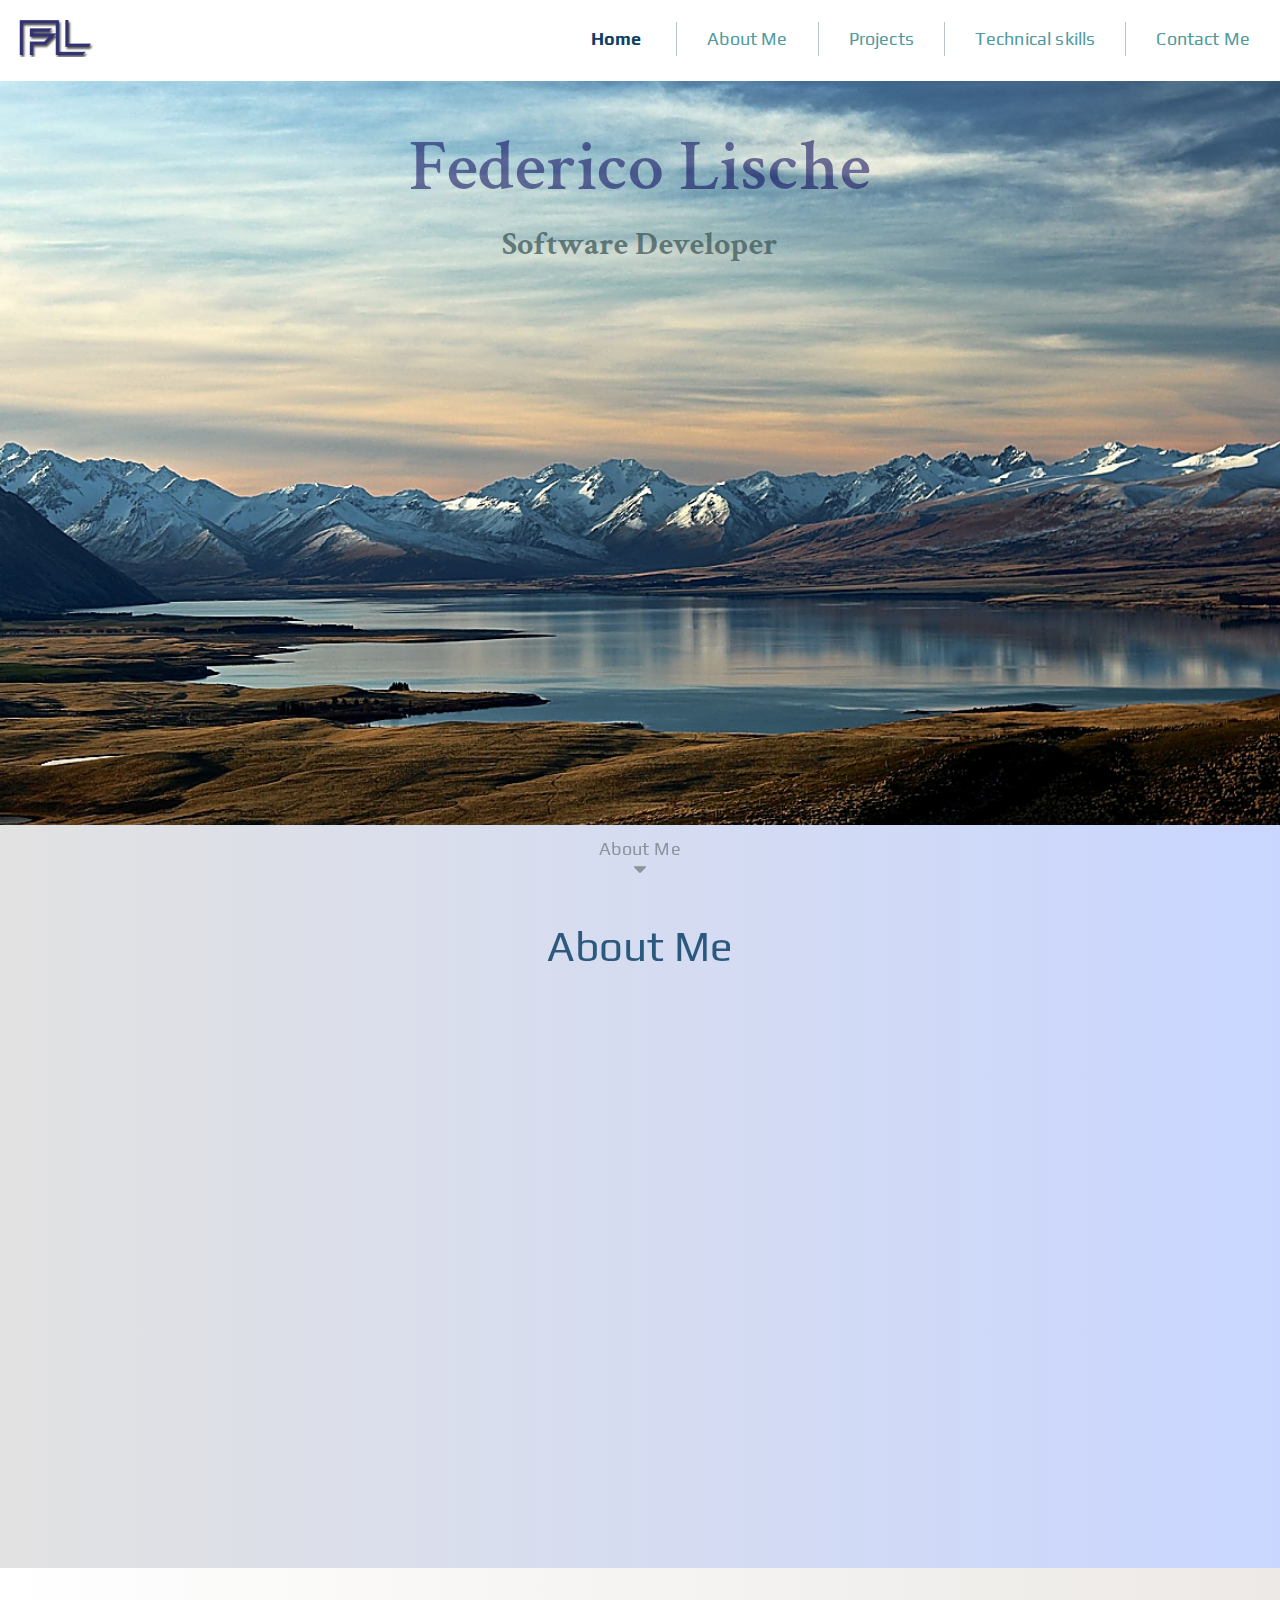
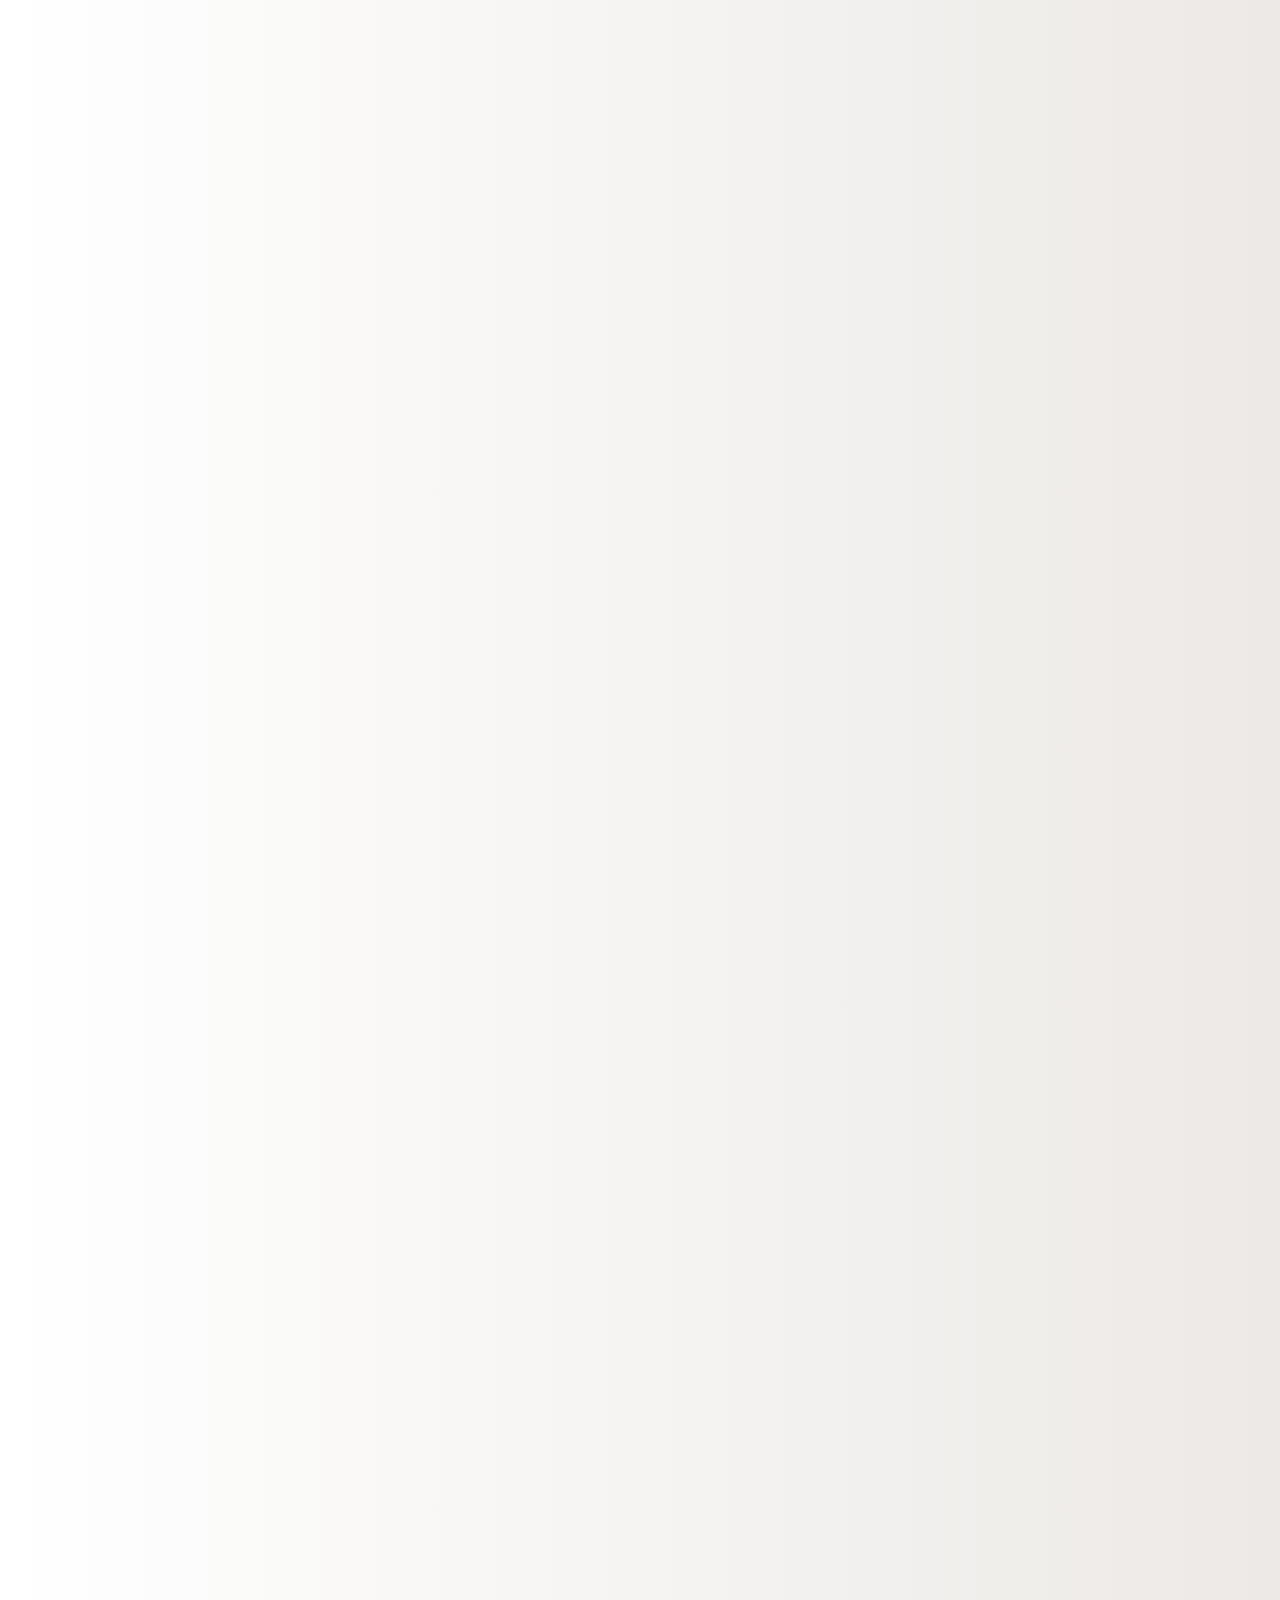
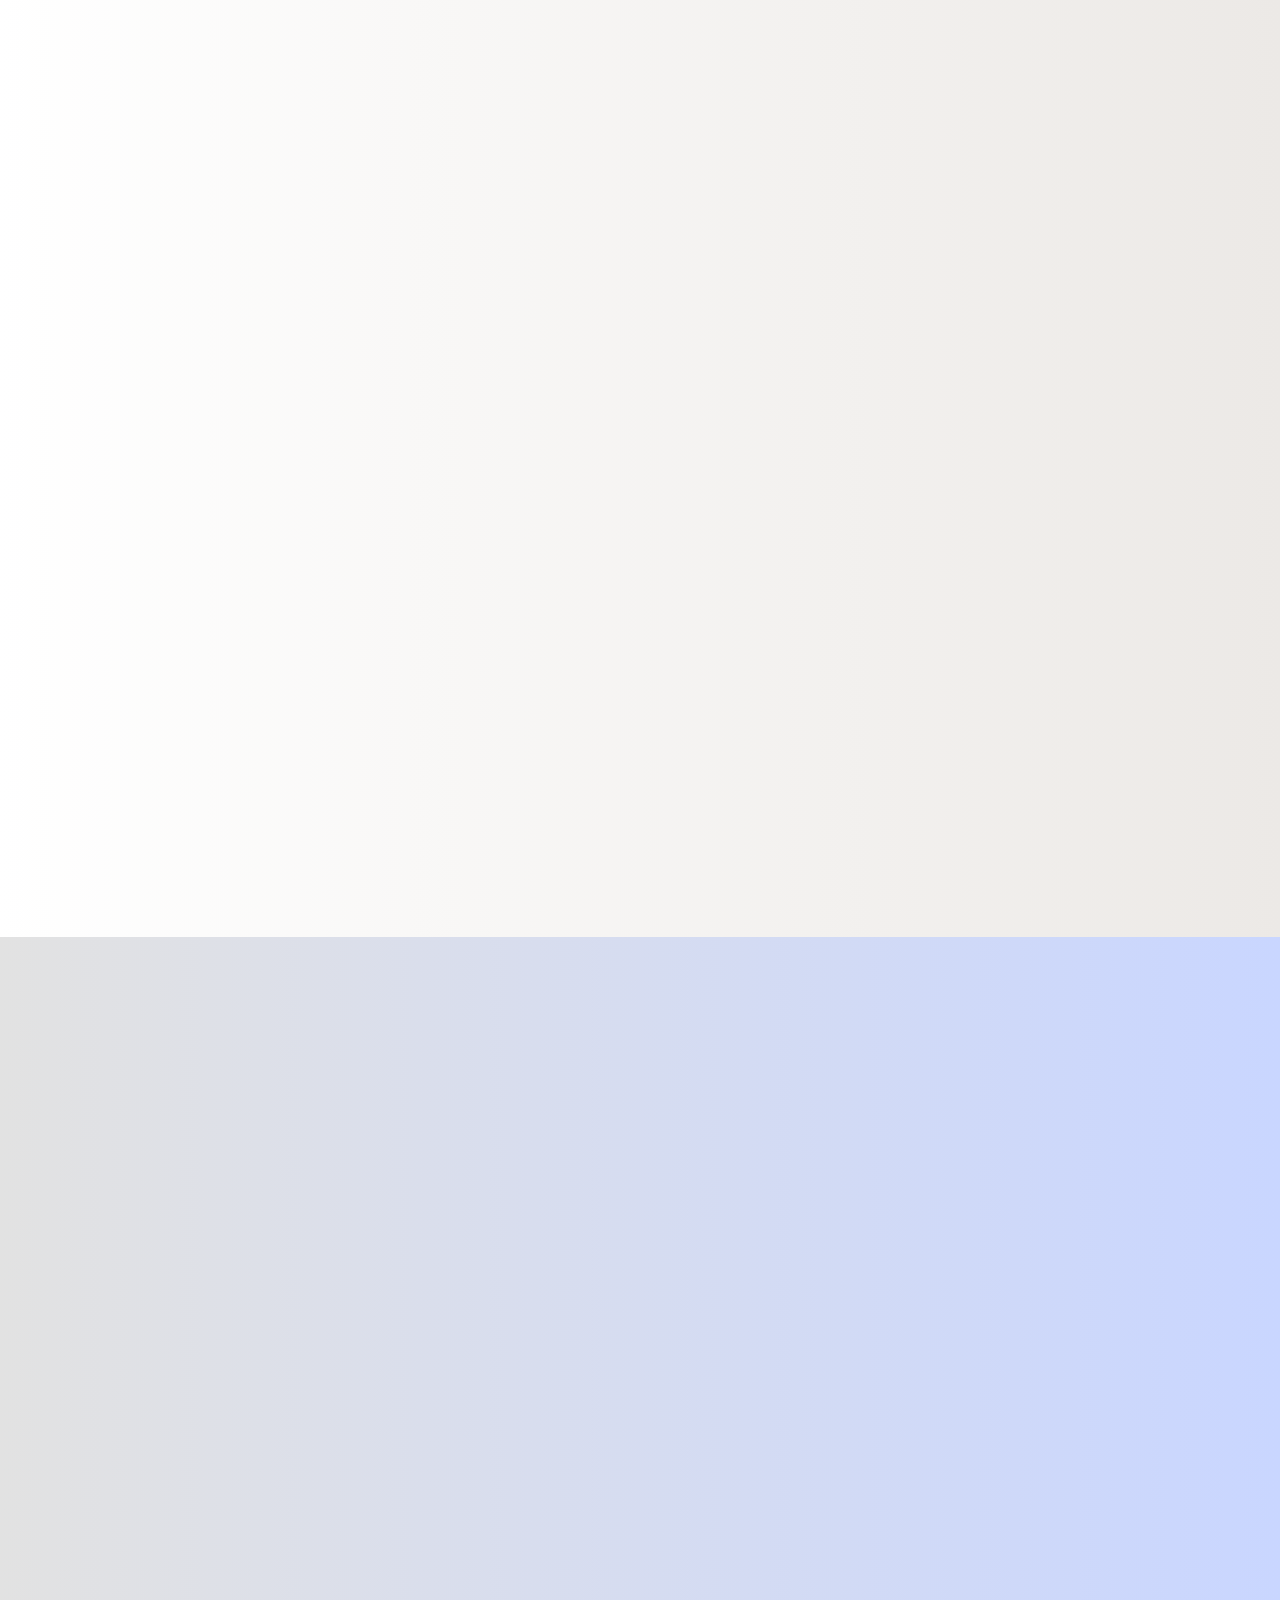
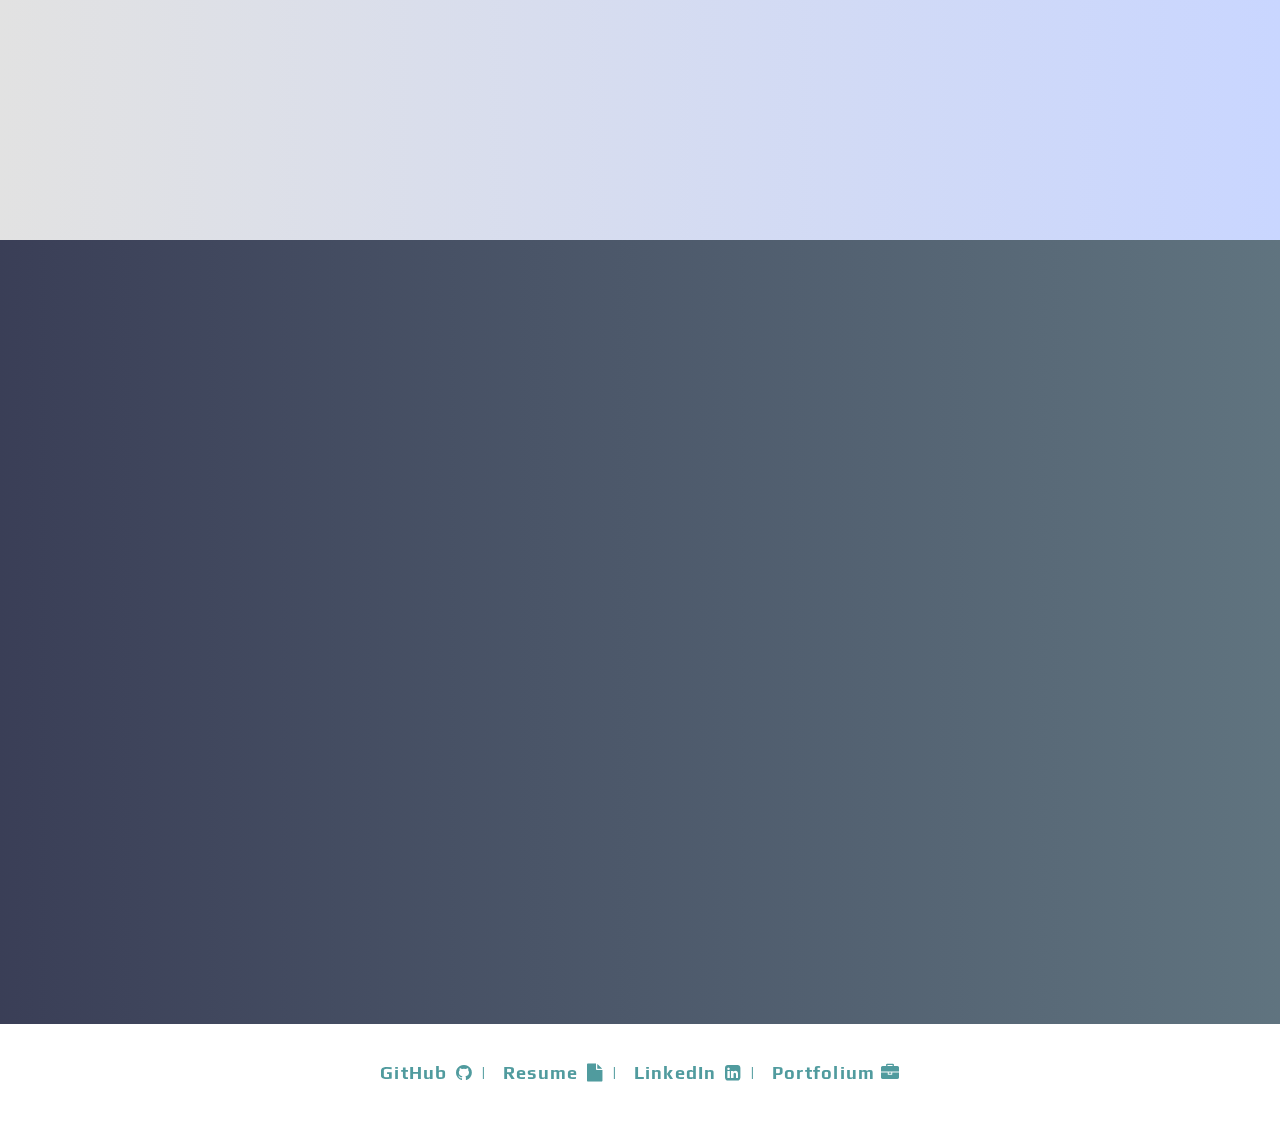
==== index.html @ 284cf85e "Merge pull request #49 from flische/dev" ====
<!DOCTYPE html>
<html lang="en-US" class="no-js">
	<head>

		<!-- ==============================================
		Title and Meta Tags
		=============================================== -->
		<meta charset="utf-8">
		<title>Federico Lische | Software Developer</title>
		<meta name="viewport" content="width=device-width, initial-scale=1, maximum-scale=1">
		<meta http-equiv="X-UA-Compatible" content="IE=edge">

		<!-- ==============================================
		Favicons
		=============================================== -->
		<link rel="shortcut icon" href="assets/images/favicon.ico">
		<link rel="apple-touch-icon" href="assets/images/apple-touch-icon.png">
		<link rel="apple-touch-icon" sizes="72x72" href="assets/images/apple-touch-icon-72x72.png">
		<link rel="apple-touch-icon" sizes="114x114" href="assets/images/apple-touch-icon-114x114.png">
		
		<!-- ==============================================
		CSS
		=============================================== -->    
		<link rel="stylesheet" href="assets/css/bootstrap.min.css">
		<link rel="stylesheet" href="assets/css/flexslider.css">
		<link rel="stylesheet" href="assets/css/font-awesome.css">
		<link rel="stylesheet" href="assets/css/styles-5.css">
		<link rel="stylesheet" href="assets/css/contact-form.css">

		
		<!-- ==============================================
		Fonts
		=============================================== -->
		<link href='https://fonts.googleapis.com/css?family=Source+Sans+Pro:400,300,200,600,700' rel='stylesheet' type='text/css'>
		<link href='https://fonts.googleapis.com/css?family=Titillium+Web:400,300,300italic,200,400italic,600,600italic' rel='stylesheet' type='text/css'>
		<link href="https://fonts.googleapis.com/css?family=Chakra+Petch:400,600|Crimson+Text:600|Play" rel="stylesheet">
		<!-- ==============================================
		JS
		=============================================== -->
			
		<!--[if lt IE 9]>
			<script src="assets/js/libs/respond.min.js"></script>
		<![endif]-->
		
		<script type="text/javascript" src="assets/js/libs/modernizr.min.js"></script>
		
	</head>
  
	<body data-spy="scroll" data-target="#main-nav" data-offset="400">

		<!--=== PAGE PRELOADER ===-->
		<div id="page-loader"><span class="page-loader-gif"></span></div>

		<!-- ==============================================
		MAIN NAV
		=============================================== -->

		<div id="main-nav" class="navbar navbar-fixed-top">
				<div class="container">
				
					<div class="navbar-header">
					
						<button type="button" class="navbar-toggle" data-toggle="collapse" data-target="#site-nav">
							<span class="icon-bar"></span><span class="icon-bar"></span><span class="icon-bar"></span>
						</button>
						
						<!-- ======= LOGO ========-->
						<a class="navbar-brand hidden-xs scrollto" href="#home"><img src="assets/images/logo3.png" alt="logo"/></a>
						<a class="navbar-brand visible-xs scrollto" href="#home"><img src="assets/images/logo4.png" alt="logo"/></a>
						
						<!-- ======= LOGO for small screens ========-->
						<!-- <a class="navbar-brand visible-xs scrollto" href="#home"><span class="logo-color">F </span>ront</br><span class="logo-color">E </span>nd</br><span class="logo-color">D </span>ev</a> -->
						
					</div>

					<div id="site-nav" class="navbar-collapse collapse">
						<ul class="nav navbar-nav navbar-right">
							<li>
								<a href="#home" class="scrollto">Home</a>
							</li>
							<li>
								<a href="#about" class="scrollto">About Me</a>
							</li>
							<li>
								<a href="#portfolio" class="scrollto">Projects</a>
							</li>
							<li>
								<a href="#skills" class="scrollto">Technical skills</a>
							</li>
							<li>
								<a href="#contact" class="scrollto">Contact Me</a>
							</li>
						</ul>
					</div>	
				</div>		
			</div>
	
		<!-- ==============================================
		HEADER
		=============================================== -->
		<header id="home">
		
			<div class="container jumbotron bg-image">
			
				<div class="row">
				
					<div class="col-sm-10 col-sm-offset-1 text-center">
						
						<h1 class="scrollimation fade-down d1">Federico Lische</h1>
						<h2 class="scrollimation fade-down d3"><span class="title-color">Software</span> <span class="title-color">Developer</span></h2>
					</div>
				</div>
			</div>
		</header><!--End header -->

		<div id="main-content">
			<div class="scroll-down">
				<a href="#about" class="scrollto">About Me</a>
			</div>	
			<!-- ==============================================
			ABOUT
			=============================================== -->
			<section id="about" class="big-padding gray-bg">
			
					<div class="container">
						
						<h1 class="section-title"><span class="main-color">About Me</span></h1>
					
						<div class="row profile">
						
							<div class="col-sm-10 col-sm-offset-1 text-center">

								<p class="scrollimation fade-right">Hello! My name is Federico but my friends call me Fed for short. Dating back to my adolescent days, I have always had a burning desire to learn how computers and the internet work. While I was devoted to the finance industry at the beginning of my professional career, I always had the end goal of pursuing my dream career in web development when the time was right.<br/>
								<br/>Fortunately, that time arrived at the beginning of 2018 and I have been learning non-stop ever since. After extensive preparation, self-learning and research, I made the commitment to attend the 12-week full immersion accelerated web development program at LearningFuze (Irvine, CA) and graduated in September of 2018. I am beyond elated to start my dream career as a web developer and cannot wait to delve deeper into the vast world of computer programming.</p>
								<br/>	
								<img class="img-responsive profile-img scrollimation fade-up" src="assets/images/main-profile-image.png" alt="profile picture">
								</br>					
								
							</div>
							
						</div>

					</div>

					<div class="container">
						<div class="row center justify-content-center"> 
							<div class="col-sm-3 scrollimation fade-left text-center column-in-center"><a class="btn btn-dc btn-main-color scrollto" href="#portfolio">My Projects</a></param></div>
							<br/>					
							<div class="col-sm-3 scrollimation fade-right text-center column-in-center"><a class="btn btn-dc btn-main-color scrollto" href="#contact">Hire Me</a></span></div>
						</div>	
					</div>
							
			</section>

			<section id="portfolio" class="big-padding projects-bg">
			
					<div class="container">
						
						<h1 class="section-title scrollimation fade-down"><span class="main-color">Featured Projects</span></h1>
					
						<div class="row" id="concert">
						
							<div class="scrollimation fade-right">
								<h3 class="row-title text-center scrollimation fade-up"><span class="btn-main-color">Concert Buddy</span></h3>
								
								<p class="text-center">Concert Buddy is a mobile web application that is dedicated to helping people plan trips in a fun and collaborative way. Users can search for concerts, create a trip, invite friends and assign responsibilities.</br>
									This was a final project application built in 4 weeks along with three team members.</br>
									Technologies used: HTML5, CSS3, JavaScript, ReactJS, Redux, PHP7, MySQL, Amazon Web Services (EC2).</p>
								<p class="text-center on-hover">
									<a class="btn btn-dc btn-small btn-main-color" href="https://concertbuddy.app/" target="_blank">Live</a>
									<a class="btn btn-dc btn-small btn-main-color" href="https://github.com/Learning-Fuze/c618_concert_buddy" target="_blank">GitHub</a>
								</p>
								</br></br>
							</div>

							<div class="scrollimation fade-left"> 
									<div class="scrollimation fade-up">
											<div class="img-wrapper">
													<video controls autoplay muted loop>Sorry, your browser doesn't support embedded videos.
														<source src="./assets/videos/concertbuddyvideo.mp4" type="video/mp4">
														<source src="./assets/videos/concertbuddyvideo.mp4" type="video/ogg">
													</video>								
											</div>
									</div>	
							</div></br> 
				
							<div class="row" id="drone">
								<div class="scrollimation fade-right">
									<h3 class="row-title text-center scrollimation fade-up"><span class="btn-main-color">Drone Flight Controller</span></h3>
									<p class="text-center">This personal side project is a drone flight controller software that I created to fly my Tello Drone. The app is able to connect to my drone via my computer and send it flights commands as well as receive and display real-time telemetry data. 
									</br>
										Technologies used: JavaScript, ReactJS, Node.js, Socket.IO for web socket, Node-RED, Styled Components</p>
									<p class="text-center on-hover"><a class="btn btn-dc btn-small btn-main-color" href="https://github.com/flische/drone-flight-controller" target="_blank">GitHub</a></p>
									</br>
									</br>
								</div>
								<div class="scrollimation fade-left"> 
									<div class="scrollimation fade-up">
										<div class="img-wrapper">
											<video controls autoplay muted loop>Sorry, your browser doesn't support embedded videos.
												<source src="./assets/videos/tello_drone_flight.mp4" type="video/mp4">
												<source src="./assets/videos/tello_drone_flight.mp4" type="video/ogg">
											</video>								
										</div>
									</div>	
								</div>  
							</div></br>
	
							<div class="row" id="sgt">
								<div class="scrollimation fade-right">
									<h3 class="row-title text-center scrollimation fade-up"><span class="btn-main-color">Student Grade Table</span></h3>
									<p class="text-center">This web application is an academic content manager based on CRUD operations to maintain a list of students with their courses and grades for each course.
										The user is able to create a student attached with a course and grade as well as update any information of a currently stored student. and delete any student they wish.</br>
										Technologies used: JavaScript, HTML5, CSS3, Bootstrap, PHP7, MySQL.</p>
									<p class="text-center on-hover">
										<a class="btn btn-dc btn-small btn-main-color" href="https://federico-lische.com/SGT/" target="_blank">Live</a>
										<a class="btn btn-dc btn-small btn-main-color" href="https://github.com/flische/SGT" target="_blank">GitHub</a>
								</div></br>
								<div class="scrollimation fade-left"> 
									<div class="scrollimation fade-up">
										<div class="img-wrapper">
											<video controls autoplay muted loop>Sorry, your browser doesn't support embedded videos.
												<source src="./assets/videos/student_grade_table.mp4" type="video/mp4">
												<source src="./assets/videos/student_grade_table.mp4" type="video/ogg">
											</video>								
										</div>
									</div>	
								</div>  
							</div>


						<div class="scrollimation fade-left">
							<br/>	
							<h3 class="text-center scrollimation fade-up"><span>More Projects Coming Soon!</span></h3>		
						</div>

					</div>
				</section>
		<!--==============================================
		SKILLS
		=============================================== -->	
		<section id="skills" class="big-padding">		
				<div class="container">				
					<div class="text-center">							
						<h1 class="section-title text-center scrollimation fade-down fade-in"><span class="main-color scrollimation fade-down fade-in">Technical Skills</span></h1>
						<div class="svgContainer margin-top scrollimation fade-up">
							<svg viewBox="0 0 150 150" height="90"width="25%">
								<path fill="#F0DB4F" d="M1.408 1.408h125.184v125.185h-125.184z"></path><path fill="#323330" d="M116.347 96.736c-.917-5.711-4.641-10.508-15.672-14.981-3.832-1.761-8.104-3.022-9.377-5.926-.452-1.69-.512-2.642-.226-3.665.821-3.32 4.784-4.355 7.925-3.403 2.023.678 3.938 2.237 5.093 4.724 5.402-3.498 5.391-3.475 9.163-5.879-1.381-2.141-2.118-3.129-3.022-4.045-3.249-3.629-7.676-5.498-14.756-5.355l-3.688.477c-3.534.893-6.902 2.748-8.877 5.235-5.926 6.724-4.236 18.492 2.975 23.335 7.104 5.332 17.54 6.545 18.873 11.531 1.297 6.104-4.486 8.08-10.234 7.378-4.236-.881-6.592-3.034-9.139-6.949-4.688 2.713-4.688 2.713-9.508 5.485 1.143 2.499 2.344 3.63 4.26 5.795 9.068 9.198 31.76 8.746 35.83-5.176.165-.478 1.261-3.666.38-8.581zm-46.885-37.793h-11.709l-.048 30.272c0 6.438.333 12.34-.714 14.149-1.713 3.558-6.152 3.117-8.175 2.427-2.059-1.012-3.106-2.451-4.319-4.485-.333-.584-.583-1.036-.667-1.071l-9.52 5.83c1.583 3.249 3.915 6.069 6.902 7.901 4.462 2.678 10.459 3.499 16.731 2.059 4.082-1.189 7.604-3.652 9.448-7.401 2.666-4.915 2.094-10.864 2.07-17.444.06-10.735.001-21.468.001-32.237z"></path>
							</svg>
							<svg viewBox="0 0 150 150" height="100"width="25%">
								<path fill="#E44D26" d="M27.854 116.354l-8.043-90.211h88.378l-8.051 90.197-36.192 10.033z"></path><path fill="#F16529" d="M64 118.704l29.244-8.108 6.881-77.076h-36.125z"></path><path fill="#EBEBEB" d="M64 66.978h-14.641l-1.01-11.331h15.651v-11.064h-27.743l.264 2.969 2.72 30.489h24.759zM64 95.711l-.049.013-12.321-3.328-.788-8.823h-11.107l1.55 17.372 22.664 6.292.051-.015z"></path><path d="M28.034 1.627h5.622v5.556h5.144v-5.556h5.623v16.822h-5.623v-5.633h-5.143v5.633h-5.623v-16.822zM51.816 7.206h-4.95v-5.579h15.525v5.579h-4.952v11.243h-5.623v-11.243zM64.855 1.627h5.862l3.607 5.911 3.603-5.911h5.865v16.822h-5.601v-8.338l-3.867 5.981h-.098l-3.87-5.981v8.338h-5.502v-16.822zM86.591 1.627h5.624v11.262h7.907v5.561h-13.531v-16.823z"></path><path fill="#fff" d="M63.962 66.978v11.063h13.624l-1.284 14.349-12.34 3.331v11.51l22.682-6.286.166-1.87 2.6-29.127.27-2.97h-2.982zM63.962 44.583v11.064h26.725l.221-2.487.505-5.608.265-2.969z"></path>
							</svg>
							<svg viewBox="0 0 150 150" height="90"width="25%">
								<path fill="#1572B6" d="M18.814 114.123l-10.054-112.771h110.48l-10.064 112.754-45.243 12.543-45.119-12.526z"></path><path fill="#33A9DC" d="M64.001 117.062l36.559-10.136 8.601-96.354h-45.16v106.49z"></path><path fill="#fff" d="M64.001 51.429h18.302l1.264-14.163h-19.566v-13.831h34.681999999999995l-.332 3.711-3.4 38.114h-30.95v-13.831z"></path><path fill="#EBEBEB" d="M64.083 87.349l-.061.018-15.403-4.159-.985-11.031h-13.882l1.937 21.717 28.331 7.863.063-.018v-14.39z"></path><path fill="#fff" d="M81.127 64.675l-1.666 18.522-15.426 4.164v14.39l28.354-7.858.208-2.337 2.406-26.881h-13.876z"></path><path fill="#EBEBEB" d="M64.048 23.435v13.831000000000001h-33.407999999999994l-.277-3.108-.63-7.012-.331-3.711h34.646zM64.001 51.431v13.831000000000001h-15.209l-.277-3.108-.631-7.012-.33-3.711h16.447z"></path>
							</svg>
							<svg viewBox="0 0 150 150" height="80"width="25%">
								<path fill="#0868AC" d="M27.758 20.421c-7.352 10.565-6.437 24.312-.82 35.54l.411.798.263.506.164.291.293.524c.174.307.353.612.536.919l.306.504c.203.326.41.65.622.973l.265.409c.293.437.592.872.901 1.301l.026.033.152.205c.267.368.542.732.821 1.093l.309.393c.249.313.502.623.759.934l.29.346c.345.406.698.812 1.057 1.208l.021.022.041.045c.351.383.71.758 1.075 1.133l.344.347c.282.284.569.563.858.841l.351.334c.387.364.777.722 1.176 1.07l.018.016.205.174c.351.305.708.605 1.068.902l.442.353c.294.235.591.468.89.696l.477.361c.33.243.663.482.999.717l.363.258.101.072c.318.22.645.431.97.642l.42.28c.5.315 1.007.628 1.519.93l.42.237c.377.217.756.431 1.14.639l.631.326.816.424.188.091.334.161c.427.204.858.405 1.293.599l.273.122c.498.218 1.001.427 1.508.628l.368.144c.469.182.945.359 1.423.527l.179.062c.524.184 1.054.353 1.587.52l.383.114c.542.164 1.079.358 1.638.462 35.553 6.483 45.88-21.364 45.88-21.364-8.674 11.3-24.069 14.28-38.656 10.962-.553-.125-1.089-.298-1.628-.456l-.406-.124c-.526-.161-1.049-.33-1.568-.51l-.215-.077c-.465-.164-.924-.336-1.382-.513l-.388-.152c-.501-.198-1-.405-1.492-.62l-.298-.133c-.423-.191-.842-.384-1.259-.585l-.364-.175c-.327-.159-.65-.328-.974-.495l-.649-.341c-.395-.21-.782-.43-1.167-.654l-.394-.219c-.513-.303-1.019-.615-1.52-.932l-.41-.273c-.363-.234-.725-.473-1.081-.719l-.349-.245c-.344-.242-.685-.489-1.022-.738l-.453-.343c-.31-.237-.618-.476-.922-.721l-.411-.33c-.388-.318-.771-.64-1.149-.969l-.126-.105c-.409-.359-.811-.728-1.208-1.098l-.34-.328c-.294-.279-.584-.561-.868-.851l-.34-.34c-.362-.37-.717-.745-1.065-1.126l-.053-.057c-.368-.402-.728-.813-1.08-1.229l-.283-.336c-.263-.316-.523-.638-.777-.961l-.285-.355c-.307-.397-.605-.793-.898-1.195-8.098-11.047-11.008-26.283-4.535-38.795M50.578 11.519c-5.316 7.65-5.028 17.893-.88 25.983.695 1.356 1.477 2.673 2.351 3.925.796 1.143 1.68 2.501 2.737 3.418.383.422.784.834 1.193 1.238l.314.311c.397.385.801.764 1.218 1.132l.05.043.012.012c.462.405.939.794 1.423 1.178l.323.252c.486.372.981.738 1.489 1.087l.043.033.68.447.322.213c.363.233.73.459 1.104.676l.156.092c.322.185.648.367.975.545l.347.18.682.354.103.047c.469.23.941.453 1.424.663l.314.13c.386.163.775.323 1.167.473l.5.184c.356.132.712.253 1.072.373l.484.155c.511.158 1.017.359 1.549.448 27.45 4.547 33.787-16.588 33.787-16.588-5.712 8.228-16.775 12.153-28.58 9.089-.524-.138-1.042-.288-1.555-.449l-.467-.151c-.365-.117-.728-.243-1.087-.374l-.491-.183c-.394-.152-.784-.309-1.171-.473l-.315-.133c-.485-.211-.962-.434-1.432-.666l-.718-.365-.414-.213c-.306-.166-.61-.338-.909-.514l-.217-.123c-.372-.217-.738-.44-1.1-.672l-.332-.221-.712-.472c-.506-.349-.999-.714-1.484-1.085l-.334-.264c-5.167-4.079-9.263-9.655-11.21-15.977-2.041-6.557-1.601-13.917 1.935-19.891M69.771 4.868c-3.134 4.612-3.442 10.341-1.267 15.435 2.293 5.407 6.992 9.648 12.477 11.66l.682.235.3.096c.323.102.644.22.978.282 15.157 2.929 19.268-7.777 20.362-9.354-3.601 5.185-9.653 6.43-17.079 4.627-.586-.142-1.231-.354-1.796-.555-.725-.259-1.439-.553-2.134-.886-1.318-.634-2.575-1.402-3.741-2.282-6.645-5.042-10.772-14.659-6.436-22.492"></path><path fill="#131B28" d="M66.359 96.295h-4.226c-.234 0-.467.188-.517.417l-1.5 6.94-1.5 6.94c-.049.229-.282.417-.516.417h-2.991c-2.959 0-2.617-2.047-2.011-4.851l.018-.085.066-.354.012-.066.135-.72.145-.771.154-.785.682-3.332.683-3.332c.047-.23-.107-.419-.341-.419h-4.337c-.234 0-.466.188-.514.418l-.933 4.424-.932 4.425-.002.006-.086.412c-1.074 4.903-.79 9.58 5.048 9.727l.17.003h9.163c.234 0 .467-.188.516-.417l1.976-9.289 1.976-9.29c.049-.23-.103-.417-.338-.418zM21.103 96.246h-4.64c-.235 0-.469.188-.521.416l-.44 1.942-.44 1.942c-.051.229.098.416.333.416h4.676c.235 0 .468-.188.518-.417l.425-1.941.425-1.941c.049-.229-.101-.417-.336-.417zM19.757 102.29h-4.677c-.234 0-.469.188-.521.416l-.657 2.91-.656 2.909-.183.834-.631 2.97-.63 2.971c-.049.229-.15.599-.225.821 0 0-.874 2.6-2.343 2.57l-.184-.004-1.271-.023h-.001c-.234-.003-.469.18-.524.407l-.485 2.039-.484 2.038c-.055.228.093.416.326.42.833.01 2.699.031 3.828.031 3.669 0 5.604-2.033 6.843-7.883l1.451-6.714 1.361-6.297c.049-.227-.103-.415-.337-.415zM105.874 100.716l-.194-.801-.191-.82-.097-.414c-.38-1.477-1.495-2.328-3.917-2.328l-3.77-.004-3.472-.005h-3.907c-.234 0-.466.188-.515.417l-.173.816-.204.964-.057.271-1.759 8.24-1.67 7.822c-.05.23-.066.512-.038.626.028.115.479.209.713.209h3.524c.235 0 .532-.042.66-.094s.317-.513.364-.742l.626-3.099.627-3.1.001-.005.084-.413.76-3.56.671-3.144c.05-.229.281-.416.515-.417l11.089-.005c.235.002.383-.185.33-.414zM120.149 93.476l-.854.003h-3.549c-.235 0-.536.159-.667.353l-7.849 11.498c-.132.194-.283.166-.335-.062l-.578-2.533c-.052-.229-.287-.416-.522-.416h-5.045c-.235 0-.374.184-.31.409l2.261 7.921c.064.226.069.596.011.824l-.985 3.833c-.059.228.085.413.32.413h4.987c.234 0 .474-.186.532-.413l.986-3.833c.058-.229.221-.567.363-.755l12.742-16.911c.142-.188.065-.341-.169-.339l-1.339.008zM80.063 103.395v-.004c-.029.254-.264.441-.499.441h-6.397c-.222 0-.334-.15-.301-.336l.006-.015-.004.002.003-.021.029-.109c.611-1.624 1.855-2.69 4.194-2.69 2.634-.001 3.148 1.285 2.969 2.732zm-1.877-7.384c-8.211 0-10.157 4.984-11.249 10.015-1.091 5.128-.998 9.921 7.5 9.921h1.03l.256-.001h.06l1.02-.003h.018c2.244-.009 4.495-.026 5.406-.033.233-.004.461-.191.509-.42l.344-1.681.067-.327.41-2.006c.047-.229-.106-.418-.341-.418h-7.639c-3.039 0-3.941-.807-3.608-3.181h12.211l-.001.001.008-.001c.194-.003.374-.137.445-.315l.029-.106-.001.001c1.813-6.839 1.293-11.445-6.474-11.446zM39.376 103.369l-.116.409v.001l-.922 3.268-.922 3.267c-.063.227-.308.411-.543.411h-4.88c-3.702 0-4.604-2.896-3.702-7.166.901-4.368 2.668-7.083 6.312-7.358 4.98-.376 5.976 3.126 4.773 7.168zm3.348 7.105s2.301-5.588 2.823-8.814c.713-4.319-1.45-10.585-9.804-10.585-8.306 0-11.914 5.981-13.29 12.484-1.376 6.55.427 12.293 8.686 12.246l6.516-.024 6.089-.022c.234-.002.474-.188.534-.414l1.061-4.046c.059-.228-.084-.414-.319-.416l-1.017-.006-1.017-.006c-.199-.001-.313-.131-.289-.302l.027-.095zM83.844 106.733c0 .155-.125.281-.28.281-.154 0-.28-.126-.28-.281 0-.154.125-.279.28-.279.155 0 .28.125.28.279z"></path>
							</svg>
							<svg viewBox="0 -15 150 150" height="100"width="25%">
								<path fill="#5BD3FB" d="M64 81.7c7.3 7.1 14.5 11.3 20.3 11.3 1.9 0 3.7-.4 5.2-1.3 5.2-3 7.1-10.5 5.3-21.2-.3-1.9-.7-3.8-1.2-5.8 2-.6 3.8-1.2 5.6-1.8 10.1-3.9 15.7-9.3 15.7-15.2 0-6-5.6-11.4-15.7-15.2-1.8-.7-3.6-1.3-5.6-1.8.5-2 .9-3.9 1.2-5.8 1.7-10.9-.2-18.5-5.4-21.5-1.5-.9-3.3-1.3-5.2-1.3-5.7 0-13 4.2-20.3 11.3-7.2-7.1-14.4-11.3-20.2-11.3-1.9 0-3.7.4-5.2 1.3-5.2 3-7.1 10.5-5.3 21.2.3 1.9.7 3.8 1.2 5.8-2 .6-3.8 1.2-5.6 1.8-10.1 3.9-15.7 9.3-15.7 15.2 0 6 5.6 11.4 15.7 15.2 1.8.7 3.6 1.3 5.6 1.8-.5 2-.9 3.9-1.2 5.8-1.7 10.7.2 18.3 5.3 21.2 1.5.9 3.3 1.3 5.2 1.3 5.8.2 13-4 20.3-11zm-5.6-13.5c1.8.1 3.7.1 5.6.1 1.9 0 3.8 0 5.6-.1-1.8 2.4-3.7 4.6-5.6 6.7-1.9-2.1-3.8-4.3-5.6-6.7zm-12.4-10.3c1 1.7 1.9 3.3 3 4.9-3.1-.4-6-.9-8.8-1.5.9-2.7 1.9-5.5 3.1-8.3.8 1.6 1.7 3.3 2.7 4.9zm-5.8-24.1c2.8-.6 5.7-1.1 8.8-1.5-1 1.6-2 3.2-3 4.9-1 1.7-1.9 3.3-2.7 5-1.3-2.9-2.3-5.7-3.1-8.4zm5.5 13.7c1.3-2.7 2.7-5.4 4.3-8.1 1.5-2.6 3.2-5.2 4.9-7.8 3-.2 6-.3 9.1-.3 3.2 0 6.2.1 9.1.3 1.8 2.6 3.4 5.2 4.9 7.8 1.6 2.7 3 5.4 4.3 8.1-1.3 2.7-2.7 5.4-4.3 8.1-1.5 2.6-3.2 5.2-4.9 7.8-3 .2-6 .3-9.1.3-3.2 0-6.2-.1-9.1-.3-1.8-2.6-3.4-5.2-4.9-7.8-1.6-2.7-3-5.4-4.3-8.1zm39.1-5.4l-2.7-5c-1-1.7-1.9-3.3-3-4.9 3.1.4 6 .9 8.8 1.5-.9 2.8-1.9 5.6-3.1 8.4zm0 10.8c1.2 2.8 2.2 5.6 3.1 8.3-2.8.6-5.7 1.1-8.8 1.5 1-1.6 2-3.2 3-4.9.9-1.5 1.8-3.2 2.7-4.9zm2.3 34.7c-.8.5-1.8.7-2.9.7-4.9 0-11-4-17-10 2.9-3.1 5.7-6.6 8.5-10.5 4.7-.4 9.2-1.1 13.4-2.1.5 1.8.8 3.6 1.1 5.4 1.4 8.5.3 14.6-3.1 16.5zm5.2-52.7c11.2 3.2 17.9 8.1 17.9 12.6 0 3.9-4.6 7.8-12.7 10.9-1.6.6-3.4 1.2-5.2 1.7-1.3-4.1-2.9-8.3-4.9-12.6 2-4.3 3.7-8.5 4.9-12.6zm-8-28.2c1.1 0 2 .2 2.9.7 3.3 1.9 4.5 7.9 3.1 16.5-.3 1.7-.7 3.5-1.1 5.4-4.2-.9-8.7-1.6-13.4-2.1-2.7-3.9-5.6-7.4-8.5-10.5 6-5.9 12.1-10 17-10zm-14.7 20.1c-1.8-.1-3.7-.1-5.6-.1s-3.8 0-5.6.1c1.8-2.4 3.7-4.6 5.6-6.7 1.9 2.1 3.8 4.4 5.6 6.7zm-28.7-19.4c.8-.5 1.8-.7 2.9-.7 4.9 0 11 4 17 10-2.9 3.1-5.7 6.6-8.5 10.5-4.7.4-9.2 1.1-13.4 2.1-.5-1.8-.8-3.6-1.1-5.4-1.4-8.5-.3-14.5 3.1-16.5zm-5.2 52.7c-11.2-3.2-17.9-8.1-17.9-12.6 0-3.9 4.6-7.8 12.7-10.9 1.6-.6 3.4-1.2 5.2-1.7 1.3 4.1 2.9 8.3 4.9 12.6-2 4.3-3.7 8.6-4.9 12.6zm2.1 11c.3-1.7.7-3.5 1.1-5.4 4.2.9 8.7 1.6 13.4 2.1 2.7 3.9 5.6 7.4 8.5 10.5-6 5.9-12.1 10-17 10-1.1 0-2-.2-2.9-.7-3.4-1.9-4.5-8-3.1-16.5zM33.6 112.3c2.2-2.7 2.3-5.7 1.1-8.7-1.2-3-3.7-4.4-6.8-4.5-3.7-.1-7.5 0-11.2 0h-.7v25.9h3v-9.8h4.7c.6 0 1.1.2 1.4.7l6 9.3c.1.2.4.5.6.5h3.9c-2.4-3.7-4.7-7.2-7.1-10.8 2.1-.3 3.9-1 5.1-2.6zm-14.6-.2v-9.9h1.1c2.3 0 4.7-.1 7 .1 2.7.1 4.6 2.2 4.6 4.9s-2.2 4.8-4.9 4.9c-2.4.1-4.8 0-7.8 0zM57.7 113.4c-1.6-7-8-8.8-12.9-6.6-3.8 1.7-5.5 5-5.6 9.1-.1 3.1.8 5.9 3.2 8 2.7 2.4 6 2.7 9.4 2.1 1.9-.4 3.6-1.3 4.9-2.7-.5-.7-1-1.4-1.5-2-2.8 2.4-5.9 3.2-9.3 1.6-2.2-1.1-3.3-3.8-3.5-5.8h15.5v-1.3c.1-.9 0-1.7-.2-2.4zm-15.1 1.6c-.3-3 2.7-6.2 6-6.2 3.8-.1 6.2 2.2 6.3 6.2h-12.3zM73.3 106.3c-1.5-.3-3.1-.4-4.6-.3-2.4.2-4.5 1.3-6.2 3.1.5.7.9 1.4 1.5 2.2.2-.2.4-.4.6-.5 1.6-1.5 3.5-2.3 5.8-2.1 1.8.1 3.5.7 4 2.5.4 1.4.3 2.9.4 4.4-.3 0-.4-.1-.5-.2-2.4-2-5.1-2.4-8-1.7-2.7.7-4.4 2.8-4.6 5.5-.2 3.1 1.2 5.4 3.9 6.5 1.7.7 3.6.7 5.4.3 1.4-.3 2-1.1 4-2.2v1.3h2.8c0-4 .1-8.9 0-13.5 0-2.9-1.7-4.7-4.5-5.3zm1.4 12.6c-.1.3 0 .6 0 .9 0 2.1-.5 2.8-2.5 3.6-1.4.5-2.9.7-4.4.2-1.7-.5-2.9-2-2.9-3.7-.1-1.7 1-3.4 2.7-3.9 2.3-.8 4.4-.3 6.3 1.1.6.5 1 1 .8 1.8zM90.3 109c2.6-.8 5-.3 6.8 1.9l.3.2c.7-.6 1.3-1.2 2.1-1.9-.3-.3-.4-.5-.6-.8-2.9-3.1-8.6-3.5-12.1-1-4.9 3.6-4.8 10.6-2.4 14.3 2.3 3.5 5.6 4.7 9.5 4.2 2.3-.3 4.2-1.4 5.7-3.3-.7-.6-1.4-1.2-2.1-1.9-.2.2-.3.3-.4.5-2.7 3-7.2 2.7-9.6-.5-1.4-1.9-1.7-4.1-1.3-6.3.2-2.5 1.5-4.5 4.1-5.4zM111.1 122.6c-.2.1-.3.2-.3.2-.8.6-1.6.7-2.5.4-.9-.4-1-1.2-1.1-2v-11.4c0-.2 0 .2.1-.8h3.8v-3h-4v-5h-3v5.4h-2.6c-.2 0-.5.2-.5.4-.1.7 0 1.2 0 2.2h3.2v12.799999999999999c0 1.6.4 3 1.8 3.8 1.5.9 4.4.7 5.7-.4.2-.1.3-.5.3-.6-.3-.6-.6-1.3-.9-2z"></path>
							</svg>
							<svg viewBox="0 0 150 140" height="90"width="25%">
								<path fill="#5B4282" d="M9.531 112.586h4.161c1.896 0 3.273.27 4.129.81.857.54 1.285 1.398 1.285 2.575 0 .799-.188 1.454-.563 1.966s-.874.82-1.496.924v.091c.848.189 1.459.543 1.834 1.061s.563 1.207.563 2.067c0 1.22-.44 2.171-1.322 2.854-.881.683-2.078 1.024-3.59 1.024h-5.001v-13.372zm2.835 5.296h1.646c.768 0 1.325-.119 1.669-.356.345-.238.517-.631.517-1.18 0-.512-.187-.879-.562-1.102s-.968-.334-1.779-.334h-1.491v2.972zm0 2.25v3.485h1.848c.78 0 1.356-.149 1.729-.448s.558-.756.558-1.372c0-1.109-.793-1.665-2.378-1.665h-1.757zM34.252 119.254c0 2.213-.549 3.915-1.646 5.104s-2.67 1.784-4.719 1.784-3.622-.595-4.719-1.784c-1.098-1.189-1.646-2.896-1.646-5.122s.55-3.925 1.651-5.099 2.678-1.761 4.733-1.761 3.626.592 4.715 1.774c1.087 1.183 1.631 2.885 1.631 5.104zm-9.758 0c0 1.494.283 2.619.851 3.375.567.756 1.414 1.134 2.542 1.134 2.262 0 3.393-1.503 3.393-4.509 0-3.012-1.125-4.518-3.375-4.518-1.128 0-1.979.379-2.552 1.139s-.859 1.885-.859 3.379zM49.161 119.254c0 2.213-.549 3.915-1.646 5.104s-2.67 1.784-4.719 1.784-3.622-.595-4.719-1.784c-1.098-1.189-1.646-2.896-1.646-5.122s.55-3.925 1.651-5.099 2.678-1.761 4.733-1.761 3.626.592 4.715 1.774c1.086 1.183 1.631 2.885 1.631 5.104zm-9.759 0c0 1.494.283 2.619.851 3.375.567.756 1.414 1.134 2.542 1.134 2.262 0 3.393-1.503 3.393-4.509 0-3.012-1.125-4.518-3.375-4.518-1.128 0-1.979.379-2.552 1.139s-.859 1.885-.859 3.379zM57.09 125.958h-2.835v-11.012h-3.631v-2.36h10.097v2.36h-3.631v11.012zM70.671 122.245c0 1.208-.434 2.159-1.303 2.854-.869.695-2.078 1.043-3.626 1.043-1.427 0-2.689-.269-3.786-.805v-2.634c.902.402 1.666.686 2.291.851s1.196.247 1.715.247c.622 0 1.099-.119 1.431-.356.333-.238.499-.591.499-1.061 0-.262-.073-.495-.219-.7-.146-.204-.361-.401-.645-.59s-.861-.491-1.733-.905c-.817-.384-1.43-.753-1.838-1.107-.409-.354-.735-.765-.979-1.234-.244-.47-.366-1.019-.366-1.646 0-1.183.401-2.113 1.203-2.79s1.91-1.015 3.325-1.015c.695 0 1.358.082 1.989.247.631.165 1.291.396 1.98.695l-.915 2.204c-.713-.292-1.303-.497-1.77-.613-.467-.116-.925-.174-1.376-.174-.537 0-.948.125-1.235.375-.287.25-.43.576-.43.979 0 .25.058.468.174.654.116.186.3.366.553.54.253.174.852.486 1.797.938 1.25.598 2.107 1.197 2.57 1.797s.694 1.334.694 2.206zM78.254 125.958h-2.835v-11.012h-3.631v-2.36h10.097v2.36h-3.631v11.012zM86.778 120.827v5.131h-2.835v-13.372h3.896c1.817 0 3.161.331 4.033.992.872.662 1.308 1.667 1.308 3.014 0 .787-.216 1.486-.649 2.099s-1.046 1.093-1.838 1.44c2.012 3.006 3.323 4.948 3.933 5.826h-3.146l-3.192-5.131h-1.51zm0-2.305h.915c.896 0 1.558-.149 1.985-.448s.64-.769.64-1.409c0-.634-.218-1.085-.654-1.354-.436-.268-1.111-.402-2.026-.402h-.86v3.613zM104.494 125.958l-.97-3.183h-4.875l-.97 3.183h-3.055l4.719-13.426h3.466l4.738 13.426h-3.053zm-1.647-5.561c-.896-2.884-1.401-4.515-1.514-4.893-.113-.378-.193-.677-.242-.896-.201.78-.777 2.71-1.729 5.789h3.485zM118.469 116.757c0 1.439-.45 2.54-1.349 3.301-.899.763-2.178 1.144-3.837 1.144h-1.216v4.756h-2.835v-13.372h4.271c1.622 0 2.855.349 3.7 1.047.844.699 1.266 1.74 1.266 3.124zm-6.402 2.122h.933c.872 0 1.524-.172 1.957-.517.433-.345.649-.846.649-1.504 0-.665-.182-1.156-.544-1.473-.363-.317-.932-.476-1.706-.476h-1.29v3.97zM73.951 56.759c-1.983-.653-4.838-.759-8.565-.759h-13.386v20h14.424c2.502 0 4.259-.249 5.271-.437 1.783-.318 3.274-.93 4.472-1.676 1.198-.744 2.183-1.869 2.955-3.293.771-1.424 1.158-3.087 1.158-4.951 0-2.184-.559-3.98-1.677-5.59-1.117-1.611-2.668-2.642-4.652-3.294zM71.895 48.147c1.97-.586 3.455-1.646 4.452-3.003.999-1.357 1.498-3.103 1.498-5.154 0-1.943-.466-3.675-1.398-5.154-.932-1.478-2.263-2.481-3.992-3.027-1.732-.544-4.7-.809-8.906-.809h-11.549v18h12.507c3.435 0 5.897-.399 7.388-.853zM117 16.126c0-7.802-6.325-14.126-14.127-14.126h-77.746c-7.802 0-14.127 6.324-14.127 14.126v77.748c0 7.802 6.325 14.126 14.127 14.126h77.746c7.802 0 14.127-6.324 14.127-14.126v-77.748zm-30.43 57.144c-1.157 2.356-2.589 4.173-4.292 5.451-1.704 1.277-3.841 2.446-6.41 3.098-2.569.653-5.717 1.181-9.444 1.181h-22.424v-59h22.065c4.473 0 8.059.62 10.761 1.804 2.703 1.185 4.818 3.021 6.351 5.483 1.53 2.463 2.296 5.046 2.296 7.735 0 2.502-.68 4.861-2.036 7.071-1.358 2.21-3.408 3.995-6.15 5.352 3.54 1.038 6.263 2.811 8.166 5.313 1.903 2.503 2.855 5.458 2.855 8.866-.001 2.742-.579 5.291-1.738 7.646z"></path>
							</svg>							
							<svg viewBox="0 -10 140 140" height="100"width="25%">
								<path fill="#31251C" d="M76.397 55.676c-2.737 0-4.775 1.344-4.775 4.579 0 2.437 1.343 4.129 4.628 4.129 2.784 0 4.676-1.641 4.676-4.23 0-2.934-1.693-4.478-4.529-4.478zm-5.471 22.84c-.648.795-1.294 1.64-1.294 2.637 0 1.989 2.536 2.587 6.021 2.587 2.885 0 6.816-.202 6.816-2.885 0-1.595-1.892-1.693-4.281-1.843l-7.262-.496zm14.725-22.69c.895 1.145 1.842 2.737 1.842 5.026 0 5.522-4.329 8.756-10.597 8.756-1.594 0-3.037-.198-3.932-.447l-1.642 2.637 4.875.297c8.608.549 13.682.798 13.682 7.413 0 5.723-5.024 8.955-13.682 8.955-9.006 0-12.438-2.289-12.438-6.218 0-2.24.996-3.431 2.737-5.076-1.643-.694-2.189-1.937-2.189-3.281 0-1.095.547-2.09 1.443-3.036.896-.944 1.891-1.891 3.084-2.985-2.438-1.194-4.278-3.781-4.278-7.464 0-5.721 3.781-9.65 11.393-9.65 2.14 0 3.435.197 4.578.498h9.703v4.228l-4.579.347zM98.983 46.786c-2.837 0-4.479-1.643-4.479-4.48 0-2.833 1.642-4.377 4.479-4.377 2.886 0 4.527 1.543 4.527 4.377.001 2.837-1.641 4.48-4.527 4.48zm-6.42 29.9v-3.929l2.539-.348c.696-.1.795-.249.795-.997v-14.627c0-.546-.148-.896-.647-1.044l-2.687-.946.547-4.028h10.301v20.646c0 .798.048.896.796.997l2.538.348v3.929h-14.182v-.001zM126.42 74.756c-2.141 1.043-5.274 1.99-8.112 1.99-5.92 0-8.158-2.386-8.158-8.011v-13.035c0-.297 0-.497-.399-.497h-3.482v-4.428c4.38-.499 6.12-2.688 6.667-8.111h4.728v7.067c0 .347 0 .498.398.498h7.015v4.975h-7.413v11.89c0 2.935.697 4.079 3.383 4.079 1.395 0 2.836-.347 4.03-.795l1.343 4.378z"></path><path fill="#F34F29" d="M52.7 61.7l-22.749-22.748c-1.309-1.31-3.434-1.31-4.744 0l-4.724 4.724 5.991 5.992c1.394-.47 2.99-.155 4.1.956 1.116 1.117 1.429 2.727.947 4.125l5.775 5.775c1.396-.481 3.009-.17 4.125.947 1.56 1.559 1.56 4.086 0 5.646-1.561 1.56-4.087 1.56-5.647 0-1.173-1.174-1.463-2.897-.869-4.342l-5.386-5.386-.001 14.174c.381.188.739.438 1.056.754 1.56 1.559 1.56 4.085 0 5.647-1.56 1.559-4.088 1.559-5.646 0-1.56-1.562-1.56-4.088 0-5.647.386-.385.831-.676 1.307-.871v-14.305c-.476-.194-.921-.484-1.307-.871-1.182-1.181-1.466-2.914-.86-4.365l-5.906-5.908-15.599 15.598c-1.311 1.311-1.311 3.436 0 4.747l22.749 22.748c1.31 1.31 3.434 1.31 4.746 0l22.642-22.644c1.311-1.31 1.311-3.436 0-4.746z"></path><path fill="none" d="M1.58 37.928h124.84v52.143h-124.84z"></path>
							</svg>
							<svg xmlns="http://www.w3.org/2000/svg" viewBox="0 -15 110 120" height="100"width="25%">
								<g fill="#764ABC">
									<path d="M65.6 65.4c2.9-.3 5.1-2.8 5-5.8-.1-3-2.6-5.4-5.6-5.4h-.2c-3.1.1-5.5 2.7-5.4 5.8.1 1.5.7 2.8 1.6 3.7-3.4 6.7-8.6 11.6-16.4 15.7-5.3 2.8-10.8 3.8-16.3 3.1-4.5-.6-8-2.6-10.2-5.9-3.2-4.9-3.5-10.2-.8-15.5 1.9-3.8 4.9-6.6 6.8-8-.4-1.3-1-3.5-1.3-5.1-14.5 10.5-13 24.7-8.6 31.4 3.3 5 10 8.1 17.4 8.1 2 0 4-.2 6-.7 12.8-2.5 22.5-10.1 28-21.4z"/>
									<path d="M83.2 53c-7.6-8.9-18.8-13.8-31.6-13.8H50c-.9-1.8-2.8-3-4.9-3h-.2c-3.1.1-5.5 2.7-5.4 5.8.1 3 2.6 5.4 5.6 5.4h.2c2.2-.1 4.1-1.5 4.9-3.4H52c7.6 0 14.8 2.2 21.3 6.5 5 3.3 8.6 7.6 10.6 12.8 1.7 4.2 1.6 8.3-.2 11.8-2.8 5.3-7.5 8.2-13.7 8.2-4 0-7.8-1.2-9.8-2.1-1.1 1-3.1 2.6-4.5 3.6 4.3 2 8.7 3.1 12.9 3.1 9.6 0 16.7-5.3 19.4-10.6 2.9-5.8 2.7-15.8-4.8-24.3z"/>
									<path d="M32.4 67.1c.1 3 2.6 5.4 5.6 5.4h.2c3.1-.1 5.5-2.7 5.4-5.8-.1-3-2.6-5.4-5.6-5.4h-.2c-.2 0-.5 0-.7.1-4.1-6.8-5.8-14.2-5.2-22.2.4-6 2.4-11.2 5.9-15.5 2.9-3.7 8.5-5.5 12.3-5.6 10.6-.2 15.1 13 15.4 18.3 1.3.3 3.5 1 5 1.5-1.2-16.2-11.2-24.6-20.8-24.6-9 0-17.3 6.5-20.6 16.1-4.6 12.8-1.6 25.1 4 34.8-.5.7-.8 1.8-.7 2.9z"/>
								</g>
							</svg>	
							<svg viewBox="0 -5 150 150" height="90"width="25%">
								<path fill-rule="evenodd" clip-rule="evenodd" d="M64 5.103c-33.347 0-60.388 27.035-60.388 60.388 0 26.682 17.303 49.317 41.297 57.303 3.017.56 4.125-1.31 4.125-2.905 0-1.44-.056-6.197-.082-11.243-16.8 3.653-20.345-7.125-20.345-7.125-2.747-6.98-6.705-8.836-6.705-8.836-5.48-3.748.413-3.67.413-3.67 6.063.425 9.257 6.223 9.257 6.223 5.386 9.23 14.127 6.562 17.573 5.02.542-3.903 2.107-6.568 3.834-8.076-13.413-1.525-27.514-6.704-27.514-29.843 0-6.593 2.36-11.98 6.223-16.21-.628-1.52-2.695-7.662.584-15.98 0 0 5.07-1.623 16.61 6.19C53.7 35 58.867 34.327 64 34.304c5.13.023 10.3.694 15.127 2.033 11.526-7.813 16.59-6.19 16.59-6.19 3.287 8.317 1.22 14.46.593 15.98 3.872 4.23 6.215 9.617 6.215 16.21 0 23.194-14.127 28.3-27.574 29.796 2.167 1.874 4.097 5.55 4.097 11.183 0 8.08-.07 14.583-.07 16.572 0 1.607 1.088 3.49 4.148 2.897 23.98-7.994 41.263-30.622 41.263-57.294C124.388 32.14 97.35 5.104 64 5.104z"></path><path d="M26.484 91.806c-.133.3-.605.39-1.035.185-.44-.196-.685-.605-.543-.906.13-.31.603-.395 1.04-.188.44.197.69.61.537.91zm-.743-.55M28.93 94.535c-.287.267-.85.143-1.232-.28-.396-.42-.47-.983-.177-1.254.298-.266.844-.14 1.24.28.394.426.472.984.17 1.255zm-.575-.618M31.312 98.012c-.37.258-.976.017-1.35-.52-.37-.538-.37-1.183.01-1.44.373-.258.97-.025 1.35.507.368.545.368 1.19-.01 1.452zm0 0M34.573 101.373c-.33.365-1.036.267-1.552-.23-.527-.487-.674-1.18-.343-1.544.336-.366 1.045-.264 1.564.23.527.486.686 1.18.333 1.543zm0 0M39.073 103.324c-.147.473-.825.688-1.51.486-.683-.207-1.13-.76-.99-1.238.14-.477.823-.7 1.512-.485.683.206 1.13.756.988 1.237zm0 0M44.016 103.685c.017.498-.563.91-1.28.92-.723.017-1.308-.387-1.315-.877 0-.503.568-.91 1.29-.924.717-.013 1.306.387 1.306.88zm0 0M48.614 102.903c.086.485-.413.984-1.126 1.117-.7.13-1.35-.172-1.44-.653-.086-.498.422-.997 1.122-1.126.714-.123 1.354.17 1.444.663zm0 0"></path>
							</svg>
							<svg viewBox="0 0 150 150" height="120"width="25%">
								<path fill="#00618A" d="M2.001 90.458h4.108v-16.223l6.36 14.143c.75 1.712 1.777 2.317 3.792 2.317s3.003-.605 3.753-2.317l6.36-14.143v16.223h4.108v-16.196c0-1.58-.632-2.345-1.936-2.739-3.121-.974-5.215-.131-6.163 1.976l-6.241 13.958-6.043-13.959c-.909-2.106-3.042-2.949-6.163-1.976-1.304.395-1.936 1.159-1.936 2.739v16.197zM33.899 77.252h4.107v8.938c-.038.485.156 1.625 2.406 1.661 1.148.018 8.862 0 8.934 0v-10.643h4.117c.019 0-.004 14.514-.004 14.574.022 3.58-4.441 4.357-6.499 4.417h-12.972v-2.764c.022 0 12.963.003 12.995-.001 2.645-.279 2.332-1.593 2.331-2.035v-1.078h-8.731c-4.062-.037-6.65-1.81-6.683-3.85-.002-.187.089-9.129-.001-9.219z"></path><path fill="#E48E00" d="M56.63 90.458h11.812c1.383 0 2.727-.289 3.793-.789 1.777-.816 2.646-1.922 2.646-3.372v-3.002c0-1.185-.987-2.292-2.923-3.028-1.027-.396-2.292-.605-3.517-.605h-4.978c-1.659 0-2.449-.5-2.646-1.606-.039-.132-.039-.237-.039-.369v-1.87c0-.105 0-.211.039-.342.197-.843.632-1.08 2.094-1.212l.395-.026h11.733v-2.738h-11.535c-1.659 0-2.528.105-3.318.342-2.449.764-3.517 1.975-3.517 4.082v2.396c0 1.844 2.095 3.424 5.61 3.793.396.025.79.053 1.185.053h4.267c.158 0 .316 0 .435.025 1.304.105 1.856.343 2.252.816.237.237.315.475.315.737v2.397c0 .289-.197.658-.592.974-.355.316-.948.527-1.738.58l-.435.026h-11.338v2.738zM100.511 85.692c0 2.817 2.094 4.397 6.32 4.714.395.026.79.052 1.185.052h10.706v-2.738h-10.784c-2.41 0-3.318-.606-3.318-2.055v-14.168h-4.108v14.195zM77.503 85.834v-9.765c0-2.48 1.742-3.985 5.186-4.46.356-.053.753-.079 1.108-.079h7.799c.396 0 .752.026 1.147.079 3.444.475 5.187 1.979 5.187 4.46v9.765c0 2.014-.74 3.09-2.445 3.792l4.048 3.653h-4.771l-3.274-2.956-3.296.209h-4.395c-.752 0-1.543-.105-2.414-.343-2.613-.712-3.88-2.085-3.88-4.355zm4.434-.237c0 .132.039.265.079.423.237 1.135 1.307 1.768 2.929 1.768h3.732l-3.428-3.095h4.771l2.989 2.7c.552-.295.914-.743 1.041-1.32.039-.132.039-.264.039-.396v-9.368c0-.105 0-.238-.039-.37-.238-1.056-1.307-1.662-2.89-1.662h-6.216c-1.82 0-3.008.792-3.008 2.032v9.288z"></path><path fill="#00618A" d="M122.336 66.952c-2.525-.069-4.454.166-6.104.861-.469.198-1.216.203-1.292.79.257.271.297.674.502 1.006.394.637 1.059 1.491 1.652 1.938.647.489 1.315 1.013 2.011 1.437 1.235.754 2.615 1.184 3.806 1.938.701.446 1.397 1.006 2.082 1.509.339.247.565.634 1.006.789v-.071c-.231-.294-.291-.698-.503-1.006l-.934-.934c-.913-1.212-2.071-2.275-3.304-3.159-.982-.705-3.18-1.658-3.59-2.801l-.072-.071c.696-.079 1.512-.331 2.154-.503 1.08-.29 2.045-.215 3.16-.503l1.508-.432v-.286c-.563-.578-.966-1.344-1.58-1.867-1.607-1.369-3.363-2.737-5.17-3.879-1.002-.632-2.241-1.043-3.304-1.579-.356-.181-.984-.274-1.221-.575-.559-.711-.862-1.612-1.293-2.441-.9-1.735-1.786-3.631-2.585-5.458-.544-1.245-.9-2.473-1.579-3.59-3.261-5.361-6.771-8.597-12.208-11.777-1.157-.677-2.55-.943-4.021-1.292l-2.37-.144c-.481-.201-.983-.791-1.436-1.077-1.802-1.138-6.422-3.613-7.756-.358-.842 2.054 1.26 4.058 2.011 5.099.527.73 1.203 1.548 1.58 2.369.248.54.29 1.081.503 1.652.521 1.406.976 2.937 1.651 4.236.341.658.718 1.351 1.149 1.939.264.36.718.52.789 1.077-.443.62-.469 1.584-.718 2.369-1.122 3.539-.699 7.938.934 10.557.501.805 1.681 2.529 3.303 1.867 1.419-.578 1.103-2.369 1.509-3.95.092-.357.035-.621.215-.861v.072l1.293 2.585c.957 1.541 2.654 3.15 4.093 4.237.746.563 1.334 1.538 2.298 1.867v-.073h-.071c-.188-.291-.479-.411-.719-.646-.562-.551-1.187-1.235-1.651-1.867-1.309-1.776-2.465-3.721-3.519-5.745-.503-.966-.94-2.032-1.364-3.016-.164-.379-.162-.953-.502-1.148-.466.72-1.149 1.303-1.509 2.154-.574 1.36-.648 3.019-.861 4.739l-.144.071c-1.001-.241-1.352-1.271-1.724-2.154-.94-2.233-1.115-5.83-.287-8.401.214-.666 1.181-2.761.789-3.376-.187-.613-.804-.967-1.148-1.437-.427-.579-.854-1.341-1.149-2.011-.77-1.741-1.129-3.696-1.938-5.457-.388-.842-1.042-1.693-1.58-2.441-.595-.83-1.262-1.44-1.724-2.442-.164-.356-.387-.927-.144-1.293.077-.247.188-.35.432-.431.416-.321 1.576.107 2.01.287 1.152.479 2.113.934 3.089 1.58.468.311.941.911 1.508 1.077h.646c1.011.232 2.144.071 3.088.358 1.67.508 3.166 1.297 4.524 2.155 4.139 2.614 7.522 6.334 9.838 10.772.372.715.534 1.396.861 2.154.662 1.528 1.496 3.101 2.154 4.596.657 1.491 1.298 2.996 2.227 4.237.488.652 2.374 1.002 3.231 1.364.601.254 1.585.519 2.154.861 1.087.656 2.141 1.437 3.16 2.155.509.362 2.076 1.149 2.154 1.798zM90.237 39.593c-.526-.01-.899.058-1.293.144v.071h.072c.251.517.694.849 1.005 1.293l.719 1.508.071-.071c.445-.313.648-.814.646-1.58-.179-.188-.205-.423-.359-.646-.204-.3-.602-.468-.861-.719z"></path>
							</svg>
							<svg viewBox="0 15 135 140" height="100"width="25%">
								<path fill="#6181B6" d="M64 33.039c-33.74 0-61.094 13.862-61.094 30.961s27.354 30.961 61.094 30.961 61.094-13.862 61.094-30.961-27.354-30.961-61.094-30.961zm-15.897 36.993c-1.458 1.364-3.077 1.927-4.86 2.507-1.783.581-4.052.461-6.811.461h-6.253l-1.733 10h-7.301l6.515-34h14.04c4.224 0 7.305 1.215 9.242 3.432 1.937 2.217 2.519 5.364 1.747 9.337-.319 1.637-.856 3.159-1.614 4.515-.759 1.357-1.75 2.624-2.972 3.748zm21.311 2.968l2.881-14.42c.328-1.688.208-2.942-.361-3.555-.57-.614-1.782-1.025-3.635-1.025h-5.79l-3.731 19h-7.244l6.515-33h7.244l-1.732 9h6.453c4.061 0 6.861.815 8.402 2.231s2.003 3.356 1.387 6.528l-3.031 15.241h-7.358zm40.259-11.178c-.318 1.637-.856 3.133-1.613 4.488-.758 1.357-1.748 2.598-2.971 3.722-1.458 1.364-3.078 1.927-4.86 2.507-1.782.581-4.053.461-6.812.461h-6.253l-1.732 10h-7.301l6.514-34h14.041c4.224 0 7.305 1.215 9.241 3.432 1.935 2.217 2.518 5.418 1.746 9.39zM95.919 54h-5.001l-2.727 14h4.442c2.942 0 5.136-.29 6.576-1.4 1.442-1.108 2.413-2.828 2.918-5.421.484-2.491.264-4.434-.66-5.458-.925-1.024-2.774-1.721-5.548-1.721zM38.934 54h-5.002l-2.727 14h4.441c2.943 0 5.136-.29 6.577-1.4 1.441-1.108 2.413-2.828 2.917-5.421.484-2.491.264-4.434-.66-5.458s-2.772-1.721-5.546-1.721z"></path>
							</svg>
							<svg viewBox="0 0 150 150" height="100"width="25%">
								<path d="M3.68 98.837c1.197-.2 2.767-.37 4.764-.37 2.453 0 4.25.57 5.392 1.597 1.056.913 1.684 2.31 1.684 4.023 0 1.74-.514 3.11-1.483 4.11-1.313 1.397-3.453 2.11-5.878 2.11-.743 0-1.427-.03-1.998-.17v7.703H3.68V98.837zm2.48 9.273c.543.143 1.228.2 2.056.2 2.996 0 4.822-1.456 4.822-4.11 0-2.538-1.798-3.765-4.537-3.765-1.084 0-1.91.086-2.34.2v7.475zM18.626 97.58h2.51v8.618h.058a4.666 4.666 0 0 1 1.797-1.77c.743-.427 1.628-.713 2.57-.713 1.855 0 4.822 1.14 4.822 5.907v8.217H27.87v-7.933c0-2.226-.827-4.11-3.195-4.11-1.627 0-2.91 1.142-3.367 2.512-.143.342-.17.713-.17 1.198v8.332h-2.512V97.58zM34.457 108.538c0-1.77-.057-3.195-.114-4.508h2.255l.114 2.37h.057c1.026-1.685 2.652-2.684 4.906-2.684 3.34 0 5.85 2.825 5.85 7.02 0 4.963-3.025 7.418-6.277 7.418-1.827 0-3.425-.8-4.254-2.17h-.056v7.505h-2.482v-14.952zm2.483 3.68c0 .372.057.714.114 1.028.457 1.74 1.97 2.94 3.766 2.94 2.653 0 4.195-2.17 4.195-5.336 0-2.768-1.456-5.136-4.11-5.136-1.71 0-3.308 1.227-3.795 3.11-.085.314-.17.685-.17 1.027v2.37zM50.632 113.36c1.17.6 2.968 1.2 4.822 1.2 1.997 0 3.053-.828 3.053-2.084 0-1.2-.912-1.883-3.225-2.71-3.195-1.114-5.278-2.883-5.278-5.68 0-3.28 2.738-5.79 7.275-5.79 2.168 0 3.765.456 4.908.97l-.97 3.51a9.133 9.133 0 0 0-4.024-.915c-1.883 0-2.797.858-2.797 1.856 0 1.227 1.085 1.77 3.567 2.71 3.396 1.256 4.994 3.025 4.994 5.736 0 3.225-2.482 5.964-7.76 5.964-2.198 0-4.366-.57-5.45-1.17l.884-3.596zM70.46 99.893v3.994h3.11v3.196h-3.11v5.05c0 1.683.4 2.454 1.712 2.454.542 0 .97-.057 1.284-.114l.028 3.28c-.57.23-1.598.372-2.825.372-1.398 0-2.568-.485-3.253-1.2-.798-.826-1.198-2.168-1.198-4.136v-5.708h-1.856v-3.196h1.855v-3.024l4.25-.97zM89.716 110.707c0 5.107-3.623 7.447-7.36 7.447-4.08 0-7.22-2.682-7.22-7.19 0-4.51 2.968-7.39 7.447-7.39 4.28 0 7.133 2.938 7.133 7.133zm-10.1.142c0 2.395 1 4.193 2.853 4.193 1.683 0 2.767-1.683 2.767-4.194 0-2.084-.798-4.196-2.768-4.196-2.083 0-2.854 2.14-2.854 4.195zM92.396 108.48c0-2.053-.057-3.394-.114-4.593h3.737l.14 2.568h.115c.715-2.025 2.426-2.88 3.766-2.88.4 0 .6 0 .915.056v4.08a6.22 6.22 0 0 0-1.17-.113c-1.598 0-2.683.856-2.967 2.197a5.125 5.125 0 0 0-.086.97v7.076h-4.336v-9.36zM103.236 108.338c0-1.74-.057-3.224-.114-4.45h3.652l.2 1.882h.084c.6-.884 1.826-2.197 4.223-2.197 1.8 0 3.226.913 3.824 2.368h.057a6.238 6.238 0 0 1 1.8-1.682c.77-.457 1.625-.685 2.652-.685 2.68 0 4.708 1.883 4.708 6.05v8.216h-4.223v-7.59c0-2.026-.656-3.196-2.055-3.196-1 0-1.712.685-1.997 1.512-.114.314-.17.77-.17 1.113v8.16h-4.224v-7.82c0-1.768-.626-2.967-1.995-2.967-1.113 0-1.77.856-2.027 1.57-.142.342-.17.74-.17 1.083v8.132h-4.223v-9.5z"></path><path fill="#5058A6" d="M66.257 69.99c1.415 1.838 2.833 2.626 4.538 2.626 2.962 0 5.543-2.54 5.543-6.38V55.99c0-4.542-2.29-7.04-5.543-7.04-1.83 0-3.83 1.04-5.168 3.286V49.57h-5.704v34.44H30.16V69.99c1.414 1.838 2.834 2.626 4.54 2.626 2.96 0 5.543-2.54 5.543-6.38V55.99c0-4.542-2.287-7.04-5.542-7.04-1.832 0-3.833 1.04-5.167 3.286V49.57h-5.706v34.44H19.24V33.53h22.624v38.462h6.333V56.197c0-1.293.536-2.083 1.75-2.083 1.086 0 1.664.666 1.664 2.083v15.795h6.338V54.03c0-3.5-2.335-5.082-5.046-5.082-1.67 0-3.46.54-4.706 2.12V33.532h24.39c-.003.087-.01.154-.01.24l.07 2.147c0 3.138 1.513 6.986 2.26 8.693 0 0 2.148 4.405 3.81 6.135 1.66 1.725 2.883 3.018 4.293 4.378 1.304 1.25 2.53 2.438 3.192 3.254 1.1 1.358 1.168 2.518 1.267 4.204.194 3.286-1.014 5.194-2.88 7.734-1.897 2.59-2.94 3.71-4.144 5.007-.604.655-1.236 1.334-1.992 2.208l-.608.704c-1.215 1.4-2.242 2.59-3.11 3.682l-1.947 2.093h-6.534V69.99zm3.746-5.043V56.86c0-1.79-.624-2.746-1.87-2.746-1.254 0-1.876.956-1.876 2.747v8.087c0 1.793.622 2.627 1.875 2.627 1.247 0 1.87-.833 1.87-2.627zm-36.097 0V56.86c0-1.79-.622-2.746-1.87-2.746-1.25 0-1.877.956-1.877 2.747v8.087c0 1.793.625 2.627 1.876 2.627 1.248 0 1.87-.833 1.87-2.627z"></path><path fill="#F58A1F" d="M103.69 16.55c1.454-1.684 2.654-3.048 3.64-4.288H85.257c-1.312 1.677-3.98 4.908-5.502 7.775-2.01 3.794-3.666 6.642-3.828 13.628l.07 2.253c0 3.33 2.387 8.22 2.387 8.22.372.87 1.63 2.7 2.436 3.82h-.018c.267.354.44.58.44.58 2.38 2.725 5.98 5.77 7.568 7.727 1.858 2.297 1.906 4.445 2.003 6.116.273 4.522-1.56 7.25-3.518 9.92-2.957 4.036-4.025 4.785-6.3 7.425-1.455 1.68-2.65 3.044-3.635 4.285h22.8c1.338-1.723 3.238-4.89 4.77-7.775 2.01-3.794 3.668-6.644 3.83-13.624l-.073-2.252c0-3.33-2.38-8.225-2.38-8.225-.375-.868-1.634-2.692-2.445-3.82h.017c-.26-.348-.44-.58-.44-.58-2.373-2.723-5.978-5.768-7.562-7.725-1.86-2.293-1.91-4.44-2.01-6.118-.27-4.52 1.56-7.25 3.517-9.92 2.962-4.032 4.03-4.786 6.304-7.42z"></path>
							</svg>
							<svg viewBox="0 10 150 150" height="120" width="25%">	
								<path fill="#201C1D" d="M44.634 57.361c-2.599 0-5.499 1.001-6.107 4.296-.064.351.167.517.391.567l2.663.32c.246-.014.414-.28.461-.533.228-1.134 1.16-1.669 2.201-1.669.563 0 1.193.193 1.527.71.381.576.354 1.359.354 2.024v.391c-1.582.182-3.666.292-5.147.958-1.709.76-2.912 2.307-2.912 4.58 0 2.913 1.785 4.366 4.083 4.366 1.94 0 3.013-.456 4.509-2.022.497.738.656 1.073 1.562 1.846.202.108.458.098.64-.071v.035c.545-.497 1.535-1.401 2.094-1.881.222-.187.174-.493 0-.746-.5-.707-1.029-1.276-1.029-2.592v-4.366c0-1.85.156-3.556-1.172-4.828-1.046-1.031-2.791-1.385-4.118-1.385zm35.786 0c-2.6 0-5.498 1.001-6.106 4.296-.064.351.166.517.39.567l2.664.32c.246-.014.415-.28.461-.533.229-1.134 1.161-1.669 2.201-1.669.564 0 1.193.193 1.526.71.381.576.319 1.359.319 2.024v.391c-1.582.182-3.63.292-5.112.958-1.711.76-2.91 2.307-2.91 4.58 0 2.913 1.785 4.366 4.082 4.366 1.938 0 3.011-.456 4.509-2.022.495.738.656 1.073 1.563 1.846.203.108.458.098.639-.071v.035c.546-.497 1.537-1.401 2.095-1.881.222-.187.171-.493 0-.746-.5-.707-1.03-1.276-1.03-2.592v-4.366c0-1.85.12-3.556-1.206-4.828-1.05-1.031-2.759-1.385-4.085-1.385zm-20.13.142c-1.68 0-2.924.848-3.585 2.663h-.036v-1.882c-.018-.262-.23-.483-.496-.497h-2.557c-.29 0-.533.245-.533.533v14.378c.022.255.238.479.498.497h2.733c.292 0 .531-.243.532-.533v-7.633c0-1.664-.08-3.94 1.882-3.94 1.937 0 1.668 2.339 1.668 3.94v7.633c0 .271.222.515.498.533h2.733c.29 0 .532-.243.532-.533v-7.633c0-.816-.033-2.006.248-2.733s.971-1.207 1.634-1.207c.789 0 1.394.275 1.598 1.242.126.575.071 2.094.071 2.698v7.633c0 .271.222.515.496.533h2.734c.29 0 .532-.243.532-.533v-9.088c0-1.545.154-3.298-.71-4.509-.765-1.088-2.015-1.563-3.16-1.563-1.605 0-3.101.848-3.763 2.663-.764-1.814-1.842-2.662-3.549-2.662zm46.472 0c-3.949 0-6.142 3.473-6.142 7.953 0 4.448 2.167 8.022 6.142 8.022 3.823 0 6.249-3.492 6.249-7.881 0-4.537-2.198-8.094-6.249-8.094zm15.585 0c-1.887 0-2.966.943-3.728 2.911h-.035v-2.201c-.049-.222-.258-.377-.497-.39h-2.521c-.275 0-.508.199-.533.461v14.378c0 .271.225.515.497.533h2.699c.289 0 .527-.242.531-.533v-7.739c0-.97.083-1.855.463-2.733.306-.697.899-1.137 1.562-1.137 1.883 0 1.703 2.295 1.703 3.87v7.811c.028.244.249.445.498.462h2.733c.269 0 .501-.204.532-.462v-9.053c0-1.392.003-3.324-.71-4.474-.764-1.241-1.975-1.704-3.194-1.704zm-32.803.249c-.278 0-.497.22-.498.532v2.059c.001.31.213.531.498.533h4.686l-5.361 7.916c-.326.511-.354 1.089-.354 1.421v2.095c0 .302.328.63.639.461 3.056-1.668 6.717-1.52 9.479-.035.336.183.675-.16.675-.462v-2.202c-.026-.294-.142-.576-.497-.781-1.568-.901-3.388-1.178-5.111-1.136l4.65-6.815c.43-.613.67-.981.674-1.279v-1.774c0-.306-.209-.532-.496-.532h-8.984zm17.218 2.698c.865 0 1.504.386 1.811 1.384.354 1.152.391 2.588.391 3.799 0 1.846-.086 4.899-2.201 4.899-2.139 0-2.13-3.78-2.13-5.538-.001-1.753.117-4.544 2.129-4.544zm-60.673 5.254v.604c0 1.092.04 2.01-.497 2.981-.434.79-1.116 1.279-1.881 1.279-1.045 0-1.668-.849-1.668-2.06-.001-2.387 2.074-2.804 4.046-2.804zm35.786 0v.604c0 1.092.04 2.01-.496 2.981-.435.79-1.112 1.279-1.882 1.279-1.047 0-1.669-.849-1.669-2.06 0-2.387 2.073-2.804 4.047-2.804z"></path><path d="M99.59 73.656v2.06h1.386v-2.06h-1.386zm-40.152.356v14.662h1.278v-1.314c.272.521.582.91.958 1.171.376.262.806.391 1.277.391.939 0 1.75-.479 2.45-1.455.701-.977 1.065-2.392 1.065-4.189 0-1.178-.151-2.154-.462-2.981-.311-.826-.725-1.441-1.242-1.847-.519-.406-1.107-.639-1.739-.639-.452 0-.874.118-1.244.354-.368.236-.666.622-.958 1.101v-5.254h-1.383zm13.135 3.443c-.962 0-1.728.285-2.271.852s-.815 1.296-.815 2.202c0 .525.115.972.318 1.384.202.413.49.748.852.994.364.246 1.09.57 2.166.923.745.24 1.19.444 1.385.604.281.233.427.538.427.959 0 .486-.17.892-.498 1.207-.328.317-.786.461-1.385.461-.6 0-1.094-.168-1.455-.532-.362-.364-.557-.918-.64-1.668l-1.384.283c.313 2.278 1.449 3.41 3.408 3.408 1.045 0 1.844-.295 2.449-.923.604-.628.924-1.471.924-2.485 0-.548-.098-1.022-.284-1.419-.188-.397-.445-.693-.782-.924-.336-.229-1.089-.536-2.236-.923-.834-.292-1.321-.506-1.49-.64-.284-.224-.427-.53-.427-.922 0-.4.133-.739.427-.995.294-.255.747-.39 1.349-.39 1.058 0 1.65.581 1.774 1.739l1.35-.213c-.094-.732-.253-1.312-.496-1.705-.245-.392-.605-.724-1.065-.958-.465-.232-.992-.319-1.601-.319zm8.486 0c-1.109 0-2.046.457-2.77 1.42-.723.963-1.063 2.358-1.063 4.189 0 1.764.348 3.146 1.063 4.083.718.934 1.646 1.384 2.806 1.384.921 0 1.685-.276 2.307-.852.624-.575 1.077-1.423 1.313-2.557l-1.42-.248c-.407 1.451-1.16 2.163-2.2 2.165-.664 0-1.206-.281-1.669-.887-.464-.607-.726-1.507-.78-2.698h6.105v-.497c0-1.792-.357-3.137-1.065-4.083-.709-.945-1.569-1.419-2.627-1.419zm8.414 0c-.331 0-.621.112-.888.355-.267.242-.567.744-.888 1.49v-1.633h-1.243v10.615h1.385v-5.538c0-.772.074-1.516.249-2.201.1-.394.289-.703.532-.923.244-.221.523-.32.816-.32.326 0 .65.131.994.391l.462-1.668c-.482-.386-.955-.568-1.419-.568zm16.969 0c-1.096 0-1.999.462-2.699 1.385-.696.923-1.063 2.309-1.063 4.153 0 1.831.372 3.218 1.063 4.154.693.934 1.559 1.384 2.628 1.384.884 0 1.642-.328 2.272-.994.63-.665 1.014-1.646 1.172-2.911l-1.35-.213c-.101.905-.336 1.557-.71 1.988-.373.43-.823.639-1.349.639-.67 0-1.241-.313-1.67-.958-.427-.646-.638-1.68-.638-3.124 0-1.4.227-2.41.674-3.053.448-.644 1.021-.994 1.704-.994.457 0 .847.177 1.172.531.327.356.543.918.674 1.634l1.351-.283c-.162-1.119-.521-1.962-1.102-2.521-.58-.56-1.284-.817-2.129-.817zm7.917 0c-1.11 0-2.046.457-2.77 1.42-.723.963-1.065 2.358-1.065 4.189 0 1.764.349 3.146 1.065 4.083.719.934 1.646 1.384 2.805 1.384.918 0 1.685-.276 2.308-.852.622-.575 1.075-1.423 1.314-2.557l-1.42-.248c-.41 1.451-1.128 2.163-2.166 2.165-.664 0-1.241-.281-1.704-.887-.463-.607-.725-1.507-.781-2.698h6.106v-.497c0-1.792-.357-3.137-1.065-4.083-.706-.945-1.568-1.419-2.627-1.419zm8.202 0c-.966 0-1.729.285-2.272.852-.545.566-.817 1.296-.817 2.202 0 .525.082.972.284 1.384.2.413.489.748.853.994.361.246 1.09.57 2.166.923.743.24 1.226.444 1.42.604.281.233.426.538.426.959 0 .486-.168.892-.497 1.207-.326.317-.785.461-1.384.461-.602 0-1.094-.168-1.456-.532-.361-.364-.595-.918-.675-1.668l-1.384.283c.313 2.278 1.446 3.41 3.407 3.408 1.047 0 1.881-.295 2.485-.923s.922-1.471.922-2.485c0-.548-.096-1.022-.282-1.419-.188-.397-.479-.693-.817-.924-.336-.229-1.054-.536-2.2-.923-.835-.292-1.357-.506-1.527-.64-.283-.224-.426-.53-.426-.922 0-.4.167-.739.462-.995.294-.255.75-.39 1.35-.39 1.058 0 1.649.581 1.774 1.739l1.349-.213c-.094-.732-.252-1.312-.497-1.705-.244-.392-.605-.724-1.064-.958-.463-.232-.994-.319-1.6-.319zm-31.668.213l3.09 10.615h1.313l3.089-10.615h-1.42l-1.811 6.497c-.219.785-.413 1.464-.533 2.023-.15-.705-.296-1.446-.496-2.166l-1.775-6.354h-1.457zm8.697 0v10.615h1.386v-10.615h-1.386zm-45.513.143c-1.098 0-1.981.492-2.697 1.455-.717.963-1.102 2.358-1.102 4.189 0 1.765.355 3.113 1.065 4.047.709.935 1.657 1.42 2.806 1.42.911 0 1.655-.312 2.271-.888.616-.575 1.042-1.423 1.279-2.556l-1.385-.213c-.404 1.451-1.136 2.163-2.165 2.165-.659 0-1.21-.281-1.669-.888-.46-.606-.727-1.506-.781-2.697h6.035l.036-.497c0-1.792-.364-3.172-1.065-4.119-.701-.945-1.581-1.418-2.628-1.418zm-15.584.248l2.485 10.615h1.455l1.634-8.165.284 1.81 1.313 6.355h1.42l2.521-10.615h-1.313l-1.386 6.141-.462 2.06-.426-2.06-1.207-6.142h-1.42l-1.278 6.213-.426 2.201-.496-2.272-1.279-6.142h-1.419zm42.53.852c.69 0 1.258.333 1.704.994.306.452.506 1.14.567 2.059h-4.58c.044-.932.307-1.65.747-2.201.44-.55.943-.852 1.562-.852zm33.3 0c.688 0 1.258.333 1.704.994.308.452.506 1.14.569 2.059h-4.581c.044-.932.308-1.65.746-2.201.437-.55.943-.852 1.562-.852zm-60.246.39c.682 0 1.23.334 1.67.995.304.452.505 1.14.567 2.059h-4.51c.043-.932.275-1.687.711-2.236.434-.552.948-.818 1.562-.818zm8.805 0c.615 0 1.14.342 1.563.995.423.652.604 1.659.604 3.053 0 1.357-.2 2.37-.64 3.053-.439.684-.96 1.029-1.526 1.029-.416 0-.794-.14-1.136-.426-.344-.286-.595-.696-.782-1.242-.186-.546-.283-1.387-.283-2.485 0-1.294.231-2.263.674-2.947.443-.684.96-1.03 1.526-1.03z"></path><path fill="#F7A80D" d="M18.594 68.048l-5.29 2.271 4.899 2.095 5.681-2.095-5.29-2.271zm-7.952 2.839l-.178 10.226 7.74 3.408v-10.616l-7.562-3.018zm15.904 0l-6.994 2.663v10.012l6.994-2.84v-9.835zM34.889 39.078l-5.326 2.271 4.935 2.095 5.681-2.095-5.29-2.271zm-7.385 3.018v10.224l6.604 1.917.213-9.302-6.817-2.839zm14.769.567l-6.249 2.663v10.047l6.249-2.84v-9.87zM9.877 53.468l-5.29 2.272 4.899 2.095 5.68-2.095-5.289-2.272zm-7.951 2.841l-.178 10.224 7.739 3.408v-10.615l-7.561-3.017zm15.904 0l-6.994 2.662v10.012l6.994-2.84v-9.834zM26.918 53.091l-5.29 2.271 4.899 2.094 5.68-2.094-5.289-2.271zm-7.952 2.839l-.177 10.225 7.739 3.408v-10.615l-7.562-3.018zm15.905 0l-6.994 2.663v10.012l6.994-2.841v-9.834zM51.533 39.078l-5.289 2.271 4.899 2.095 5.681-2.095-5.291-2.271zm-7.952 2.84l-.178 10.225 7.74 3.407v-10.614l-7.562-3.018zm15.904 0l-6.994 2.663v10.011l6.994-2.84v-9.834z"></path>
							</svg>
							<svg viewBox="0 0 150 175" height="100"width="25%">
								<path fill="#DD4814" d="M64.02 1.596c-24.36 0-44.107 19.747-44.107 44.107 0 24.356 19.747 44.105 44.107 44.105 24.359 0 44.106-19.749 44.106-44.105 0-24.36-19.747-44.107-44.106-44.107zm9.896 15.19c1.627-2.818 5.227-3.783 8.043-2.158 2.817 1.627 3.78 5.227 2.154 8.043-1.625 2.816-5.225 3.78-8.042 2.153-2.814-1.624-3.78-5.224-2.155-8.038zm-9.896 3.335c2.368 0 4.658.328 6.834.929.383 2.367 1.788 4.546 4.027 5.839 2.235 1.289 4.821 1.418 7.06.572 4.354 4.282 7.188 10.105 7.602 16.592l-8.392.123c-.774-8.786-8.146-15.675-17.131-15.675-2.589 0-5.044.575-7.246 1.6l-4.092-7.333c3.418-1.692 7.266-2.647 11.338-2.647zm-29.992 31.47c-3.253 0-5.89-2.637-5.89-5.888 0-3.254 2.636-5.891 5.89-5.891 3.252 0 5.889 2.636 5.889 5.891 0 3.251-2.636 5.888-5.889 5.888zm5.222.524c1.858-1.517 3.048-3.826 3.048-6.413 0-2.588-1.19-4.898-3.048-6.415 1.593-6.163 5.426-11.425 10.578-14.87l4.305 7.211c-4.423 3.112-7.313 8.254-7.313 14.074 0 5.818 2.89 10.959 7.313 14.07l-4.305 7.213c-5.154-3.443-8.988-8.705-10.578-14.87zm42.709 24.658c-2.816 1.626-6.416.662-8.041-2.156-1.627-2.814-.661-6.414 2.155-8.04 2.814-1.626 6.416-.66 8.041 2.154 1.627 2.818.661 6.416-2.155 8.042zm-.018-12.831c-2.238-.845-4.823-.719-7.06.572-2.239 1.296-3.643 3.473-4.027 5.839-2.176.602-4.466.931-6.834.931-4.071 0-7.919-.957-11.337-2.649l4.092-7.332c2.201 1.024 4.657 1.6 7.246 1.6 8.985 0 16.357-6.888 17.13-15.676l8.393.123c-.414 6.487-3.248 12.31-7.603 16.592zM16 121.659c-1 .055-.509.103-.823.144-.315.042-.738.082-1.122.123-.384.042-.832.076-1.271.103-.439.028-.882.042-1.293.042-1.947 0-3.383-.562-4.206-1.687-.823-1.124-1.285-2.99-1.285-5.595v-10.789h-3v11.612c0 1.454-.22 2.777.082 3.969.302 1.192.61 2.228 1.295 3.105.685.878 1.498 1.556 2.623 2.037 1.123.478 2.462.719 4.107.719 1.893 0 3.269-.123 4.708-.37 1.439-.246 2.184-.48 3.184-.699v-20.373h-3v17.659zM41.376 106.233c-.822-.987-1.83-1.754-3.023-2.303-1.193-.548-2.557-.823-4.093-.823-1.233 0-2.26.164-3.206.494-.946.329-1.054.645-2.054.945v-11.475l-4 .659v30.644c0 .247 2.025.494 3.396.74 1.372.247 2.96.37 4.742.37 1.646 0 3.133-.262 4.449-.782 1.316-.521 2.442-1.261 3.375-2.221.932-.96 1.653-2.132 2.161-3.516.507-1.386.762-2.943.762-4.67 0-1.645-.213-3.153-.638-4.524-.425-1.371-1.048-2.55-1.871-3.538zm-3.331 13.841c-1.234 1.358-2.879 2.037-4.937 2.037-1.042 0-1.848-.048-2.548-.144-.699-.096-.561-.199-1.561-.309v-13.534c1-.384 1.073-.754 1.951-1.11.878-.356 1.805-.535 2.849-.535 1.096 0 2.02.199 2.801.596.781.399 1.411.946 1.905 1.646.493.699.845 1.529 1.065 2.489.22.961.327 1.989.327 3.085 0 2.497-.619 4.422-1.852 5.779zM61 121.659c0 .055-.161.103-.476.144-.315.042-.563.082-.947.123-.384.042-.745.076-1.183.103-.438.028-.838.042-1.249.042-1.948 0-3.209-.562-4.032-1.687-.823-1.124-1.113-2.99-1.113-5.595v-10.789h-4v11.612c0 1.454.129 2.776.431 3.969.302 1.192.785 2.228 1.471 3.105.685.878 1.584 1.556 2.709 2.037 1.125.478 2.507.719 4.153.719 1.892 0 3.439-.123 4.879-.37 1.439-.246 2.357-.48 3.357-.699v-20.373h-4v17.659zM86.19 105.884c-.673-.864-1.57-1.535-2.694-2.015-1.125-.479-2.537-.72-4.237-.72-1.892 0-3.937.123-5.39.37-1.455.247-2.869.48-3.869.7v19.781h4v-17.067l.964-.123c.314-.055.813-.103 1.211-.145.397-.041.887-.076 1.326-.103.438-.027.899-.041 1.311-.041 1.014 0 1.882.13 2.567.391.687.26 1.244.679 1.655 1.254.412.575.613 1.329.792 2.262.177.932.174 2.057.174 3.372v10.2h4v-11.021c0-1.453-.127-2.783-.401-3.991-.275-1.205-.738-2.24-1.409-3.104zM103.609 121.679c-.685.26-1.618.391-2.797.391-.658 0-1.234-.083-1.727-.247-.494-.164-.905-.445-1.234-.843-.329-.398-1.008-.945-1.172-1.646-.165-.699-.679-1.584-.679-2.652v-9.682h9v-3h-9v-7.022l-3 .659v19.085c0 1.427.135 2.681.368 3.764.233 1.084.647 1.995 1.223 2.736.576.74 1.341 1.295 2.288 1.665.946.371 2.148.556 3.603.556 1.234 0 2.338-.151 3.312-.453s1.652-.547 2.037-.74l-.821-3.127c-.249.11-.716.295-1.401.556zM122 104v17.659c0 .055-.387.103-.701.144-.315.042-.678.082-1.061.123-.384.042-.801.076-1.239.103-.439.028-.867.042-1.278.042-1.947 0-3.498-.562-4.32-1.687-.823-1.124-1.4-2.989-1.4-5.595v-10.789h-3v11.612c0 1.454-.098 2.776.205 3.969.301 1.192.67 2.228 1.356 3.105.686.878 1.528 1.556 2.652 2.037 1.125.478 2.479.719 4.124.719 1.893 0 3.153-.123 4.593-.37 1.439-.246 2.05-.48 3.07-.699v-20.373h-3.001z"></path>
							</svg>
							<svg viewBox="0 10 150 150" height="100"width="25%">
								<path d="M24 41.3v-.1zM125.8 59l-.2-.1v-.4l-.1-.4-.2-.3-.4-.2-.1-.1-.3-.3-.3-.2-.4-.1h-.1l-.4-.3-.5-.3-.6-.3-.6-.2h-.1l-.5-.5-.6-.4-.6-.3-.6-.2h-.1l-.6-.4-.8-.3-.4-.1-.5-.3-.5-.2h-.1l-.5-.1-.5-.1h-.5l-.7.1-.3-.5-.7-.5-.9-.2h-.9l-1 .2-.3.1-.7-.3-.8-.2-.8-.1h-.8l-.8.1h-.1l-.9-.3-.9-.3-.9-.1h-.6l-.8-.8-.9-.6-.8-.4-.8-.2h-.8l-.5.1-.5-.4-.7-.3-.8-.1-.5.1-.7-.3-.8-.1-.7-.1h-.3l-1-.4-1.2-.4h-1.3l-1.1-.6-1.2-.3h-.8l-1.8-.4-1.1-.1h-.5l-.6-.6-.8-.5-.9-.2-.9.1-.6.2-.8-.1h-1.4v-.1l-1.7-.3-1.5-.2-1.3-.1h-.5l-1-.1-1-.1h-.1l-1-.6-1.1-.3-1-.1h-.8l-1-.5-.9-.2-.9-.1h-.2l-1.1-.7-.9-.3-.7-.1-.8-.4-1.1-.3h-1l-1.1-.5-1-.2h-.5l-1.1-.6-1-.3-1-.1h-.2l-1.5-.7-1-.4-1.1-.1h-.1l-.7-.5-.6-.3-.6-.2-.7-.1-.6.1-.7-.5-.7-.3-.9-.1h-.8l-.9.2-.1.1-1-.4-1-.3h-.9l-.8-.5-.9-.3-.8-.1-.7.1-.7.2-.6-.6-.6-.4-.8-.1-.7.2-.6.3-.4-.3-.3-.2-.3-.1-.4-.1h-.5l-.3.1-.5.3-.1.1-.9-.2h-.8l-.7.2-.5.6-.4.5-.3.8-.3.7-.2.8-.1.8-.1 1.6.3 1.3.3.7-.1-2 .1-1.5.1-.8.2-.7.2-.7.3-.6.4-.5.5-.4.6-.2h.7l.5.1-.3.4-.3.4-.5 1-.6 1.7-.7 2.3-.4 1.8-.6-.2v.1c-1-.2-1.1-.3-1.6-.5l-.1-.6v-.6l.1-2.5v-.6l-.1-1.2-.1-.5-.2-.5-.2-.5-.2-.5-.2-.4-.3-.4-.9-.6v-.1l.1-.7.1-.3.2-.6-.5-.3-.5.6-.3.7-.3.7-.1.7-.1.7v.7l.1.7.1.2-.1-.2-.3-.4-.4-.9-.2-.5-.1-.6-.1-1.2-.9.8-.3.6-.2.7v.6l.1.6.2.6.3.6h-.1l-.6-.1-.1.4.4.2 1.4 1 .3.3 2.2 2.5.1.1c-5.5-2.1-11.5-4.8-18.8-8.2 1.5 2.5 7 5.1 9.3 6.8 2.3 1.2 5.5 2.6 8.3 3.7l-2.3.5-1.4.3-1.4.5-.7.3-.6.2-.6.4-.5.4-.5.5-.4.5-.3.6-.2.7.4.2.2-.2.7-.7.9-.6.9-.5.4-.1.3-.1 1.4-.3.6-.2 2.5-1.5.5-.3.4-.2.3-.1-.1-.2c.2.1.4.1.5.2l-.1.1-2.4 1.2-1.3.8-1.2.9-.6.5-.5.6-.3.6-.2.6-.1.7.1.7.4 1.1.6-1.2.4-.6.4-.5.4-.4.4-.3 1-.6v.1l-.1.8v.9l.1 1 .3 1.1h.4l.1-.5.4-1.5.2-.5.6-1.4 1-1.8 1.2-1.9c.3.1.7.2 1 .4l-.9 1.7-.3.6-.4.6-.2.7-.2.7-.1.7v.7l.1.6.3.6.5.6.8.5.7.2.2.5.4.5.4.4.4.3.4.2.4.2.9.1h.2l.4.6.6.5.7.3h.8l.7-.2.1.2.6.6.6.4.6.3.8.1h.6l.6.4.7.3.8.2.6.5.8.4 1 .2 1.1.1.1.1.7.6.8.4.7.3.9.1.8-.2.4.2.6.3.6.1h.6l.6-.1.3.2 1 .3 1.1.1 1.3-.1.3.2.9.3 1 .1 1.4-.1.9.3 1 .1 1.1-.1.4.3 1 .4 1.1.1 1.1-.1v-.1l.6.1h1l1.1-.2.6.2.8.2.8.1h1l.2.1 1 .3 1 .2 1.1.1 1.1-.1v-.1l.6.2.9.1.9.1v-.1l.6.2 1.2.1 1.3-.1 1.4.1.2.1.9.2.8.1h.9l.1.1.8.3.8.1h.1l-.7-.3-.8-.4-.8-.5-.8-.7-.8-.7-.1-.1-2.8-3.7-1.8-1.9-.9-.9-.4-.3h.4l2.1.4 1.4 1.2 2 2 1.7 1.8.7.7.8.7.8.6.8.6.4.2.4.2.6.3.1.1-.3.2-.8.5.8-.1.7-.4.9.3 1.1.2h1.2l.3.1 1.1.2 1.1-.1 1.1-.4 1 .1h1.2l.9-.1.6.1h.7l1.5-.2.5.2.6.1.6-.1.5-.3h.1l.8.3.8.1h.8l.9-.2.8-.4.9-.6h.7l.9-.1.8-.1.5.2.8.1.8.1.8-.1.8-.2.4.3.9.1.8-.1h.1l-.8-.1-.9-.3-.9-.5-.9-.5-.9-.6-4.7-3.6 2.7.2.7.4.4.2 3.4 2.4.5.3 1.2.8.9.6.4.3.2.1-.2.2-.5.1.7.1.5-.3.3.2.5.2.5.1h.5l.5-.1.4-.1.7.1.8-.1.7-.3h.7l.6-.1.6-.3.5-.4h.6l.6-.1.5-.3.6-.4h-.1l-.3-.1-.1-.1-.4-.1-1-.3-.3-.1-.7-.4-.3-.2-.1-.1-.2-.1-.6-.6-.1-.1 1.2.1.3.3.4.3.6.4.5-.1.2.2.9.5.4.2.1.1-.1.1.4.1h.3l.1-.1.3-.1.3-.2.2-.4.1-.4h.2l.4-.3.1-.3h.1v-1l-.2-.4zm-108.6-15.2l-1.2.7-.5.2-.7.1-1.4.4-1 .5-.9.6-.1.1.4-.7.4-.5.5-.4.5-.4.6-.3.6-.3 1.3-.4 2.6-.6-1.1 1zm-1.2 3.4l-.4.4-.4.4-.4.5-.4.6-.1.3-.1-.1-.1-.6.1-.5.2-.5.3-.5.4-.5.5-.5 1.2-.9 1.3-.8 2-1.1-.1.3-.8.5-.4.3-.4.4-.4.4-.3.5-.2.5-1.5.9zm3.5-2.7l-.5.7-.7.6.1-.2.3-.4.4-.4.4-.3zm.7-.2l-1.1 1.9-.9 1.9-.5 1.5v.1l-.2-1v-.8l.1-.7.2-.6.6-.4.9-.7.9-1.2.2-.4.1-.1-.3.5zm.3-11.2l.1.6.1.6.1.6-.1-.3-.3-1-.1-.7v-.8l.2 1zm-2.9 2.8l-.2-.4-.3-.6-.2-.6-.1-.5v-.6l.1-.5.3-.5.1-.1v.3l.1.7.2.6.5 1 .3.4.7.9v.1l.2.7.1.2-.4-.5-.4-.3-.5-.2-.5-.1zm2.5 2.9l-.9-1-.6-.6-.5-.7.2.1.4.2.7.5.3.3.5.7.1.3.2.6-.4-.4zm.5-1.5l-.2-.5-.6-.8-.2-.1-.3-1.1-.3-.8v-.7l.2-.6.2-.6.3-.6.1-.2v1l.1 1.1.1.4.3 1 .2.6.1.2.1.3.1.6.1 1.1v.5l-.1-.2-.2-.6zm.2 5.9l.1-.3h.1l-.2.3zm.7-2.6l-.1-.3h.1v-1.3l.3 1.7c-.2 0-.3-.1-.3-.1zm.4-1.2l-.3-2.1-.1-.5-.2-1.5-.1-.6-.2-1.1-.1-.5.4.5.2.4.2.5.1.5.1.5.1 1.7-.1 2.2zm99.1 16.8l.4.1.6.2.5.2.2.1h-.9999999999999999l-.7.2h-.1l-.5.2h-.1l-.3.1-.5.2-.5.5-.3.3-.2.3-.8-.1h-.4l-.8-.1h-.3l-.4-.1.1-.2.3-.4.4-.4.4-.3.5-.3.5-.2.2-.1.7-.2.4-.1h.9l.8.1zm-2.5-1.4h.6l.5.1.5.3.5.4.1.1h-1l-.6.1-.6.1-.3.1h-.2l-.4.1-.8.4-.3.2-.2.1-.1.1-.3.4-.1.1-.3.5-.2.3-2.2-.3-.5-.1h-.1l.6-.4.1-.1 1.7-1.1.7-.5 1.2-.6.6-.2.6-.1h.5zm-2.8-.7l.7-.1h.5l.7.1.7.2h-.2l-.5.1-.5.1-.5.2-1 .5-.9.6-.7.5-.5.3-1.1.8-.4.3-.3.2-2.5-.3.1-.1 1.8-1.3.6-.4 1.3-.8.7-.3.7-.3.7-.2.6-.1zm-9.7-2l.8-.1h.8l.8.1.7.2.1.1-.8.3-2.1 1-2.2 1.2-1.8 1.1-.7.5-.1.1-3-.3.2-.2.5-.5 1.3-1 1.5-1 1.5-.8.8-.3.8-.2.9-.2zm-3.4-.7h.4l.8.1.9.2.2.1-.8.3-.7.3-.7.3-.7.4-.6.4-1.1.8-1.3 1.1-.1.1-.3.3-.6.3v-.1l-3.7-.3h.1l.8-1 .6-.6.6-.6.6-.5.7-.4.7-.4.7-.3.5-.2.9-.2.9-.1h1.2zm-4.8-2l.5-.1h.7l.8.2.8.4.8.6.4.4h-.5l-.8.1-.8.2-.2.1h-.1l-.5.2-.6.2-.6.3-.5.3-.6.4-.6.5-.6.5-.6.6-.6.7-.1.2-.4.5-1.9-.3-.9-.1 1.7-2.1 1.2-1.3.7-.6.5-.4 1-.7.6-.3.6-.3.6-.2zm-2.4-.6l.6-.1h.6l.5.2.2.2-.6.2-.7.4-.8.5-.7.6-.7.7-.1.1-.2.2-.5.6-.7.6-.5.6-1.6 1.8-2.4-.3.2-.1 1-.9 1.9-1.9.4-.4 1.1-1 .5-.4.5-.4.5-.4 1.1-.6.4-.2zm-2.8-.6l.6.1v-.1h.1l.6.1.7.2.2.1-.2.1-.7.4-.2.1-.7.4-.4.4-.3.2-.4.3-.5.4-.4.5-.3.3-.6.6-1.3 1.4-1.1 1.1-.5.2-2.2-.3-.9-.1 1.5-1.9.8-.9.8-.8.8-.7.5-.4.6-.4.7-.4h.1l.6-.3.1-.1.2-.1.6-.2.7-.1.5-.1zm-2.9-.8l1.1.1 1.1.3-.7.2-.4.2h-.1l-.1.1h-.1l-.1.1-.4.2-.2.1-.4.2-.7.5-.2.1-.1.1-.7.6-1.3 1.2-1.7 1.8-1 1.3-3.8-.4-.3-.1h-.3l.4-.3.7-.6 1.3-1.1.7-.7.4-.4 1.6-1.4.8-.6.8-.5.2-.1.7-.3.8-.3.9-.3.5-.1.6.1zm-3.6-.9h1l1.1.2.5.3h-.1l-1 .2-1 .4-.9.5h-.1l-.5.3-.6.4-.6.4-.5.5-1.2 1.1-1.4 1.3-1.6 1.3-.8.6h-.9l-.6-.1-.6-.1-1-.2.3-.1.6-.4.6-.5 1-.9 3-2.6 1-.8 1.1-.7 1.1-.6 1.1-.4 1-.1zm-9.4-1.7h1.8000000000000003l-.5.2-.9.6-1 .7-.7.6-.2.1-.7.6-3.4 2.9-1.2 1-1.1.8-.5.3h-.1l-1.6-.4-.4-.1h-.1l.4-.8.6-1 .7-.9.7-.8.8-.8.9-.7.9-.6.6-.4 1.4-.7.8-.3.2-.1.7-.2.9-.2 1 .2zm-5.1-.6l1-.1 1.2.1 1.3.2.5.1-.9.3-.7.1-.2.1-1 .4-1 .5-.3.1-.1.1-.7.4-.8.5-.7.5-.6.5-.6.6-.6.7-.6.7-.5.7-.5.8-.4.7h-.4l-.6-.2h-.4l-.4-.1h-.2l.4-.8.4-.7.8-1.4.3-.5.6-.8.6-.8.7-.7.7-.6.8-.5.6-.3.8-.3.9-.3h.6zm-1.8-.3h.8l-.3.1-1 .4-.2.1-.7.3-.6.4-.6.4-.6.4-.5.5-.4.5-.8 1.3-.5.9-.5.9-.3.7-.6.9-1.7-.3h-.3l.2-.7.6-1.4.4-.7.4-.6.5-.6.5-.6.6-.5.6-.5.7-.4.7-.4.7-.3.8-.3.8-.2.8-.1.5-.2zm-3.1-.9l1 .1 1 .3.2.1-.7.1-.9.2-.9.3-.8.4-.8.5-.8.5-.7.6-.6.7-.7.8-.5.9-.5.9-.4 1-.2.7-2.5-.4.3-.8.4-1 .5-1 .6-.9.6-.8.6-.7.7-.7.7-.6.6-.4h.1l.8-.4.7-.2.3-.1.9-.1h1zm-3.5-.7l.8.1.8.2.1.1h-.2l-.9.3-.8.3-.2.1-.7.4-.7.5-.6.5-1 1.1-.4.6-.4.6-.6 1.2-.6 1.4-.4.9-1.6-.4-.8-.1.2-.4.3-.7.6-1.3.8-1.3.1-.2.5-.6.6-.7.7-.7.7-.6.7-.5.7-.4.7-.2.8-.2h.8zm-2.7-1v-.1h.4l.8.3.5.3-1 .3-.7.3-.7.4-.6.4-.6.5-.6.6-.5.6-.5.6-.3.5-.2.2-.6.8-1 2.1-.4.9-1.5-.5 1.3-2.6.8-1.4.8-1.2.5-.7.6-.6.6-.6.4-.4.6-.4.6-.2.6-.1h.7zm-3.1-.8h1l.9.2.2.1-.3.1-.8.4-.8.5-.7.6-.7.8-.7.8-.6.9-.2.4-.2.3-1.3 2.2-.8 1.6-2.6-.5.2-.5.3-.6.9-1.6.6-.9.5-.7.4-.6 1.1-1.2.6-.6.6-.5.6-.4.4-.3.5-.2.9-.3zm-2.2-.7l.9.2.5.2-.6.3-.2.1-.4.2-.9.7-.9.8-.8.9-.8.9-.1.2-.1.1-1 1.4-.4.7-.7 1.3-.3.6-.1.4-2.1-.5.4-.9 1-2 .5-.9.9-1.5.5-.7.2-.3.7-.7.7-.6.7-.5.7-.3.8-.2.9.1zm-3.6-1h.9l.9.3.5.2-.5.1-.5.2-.5.2-.5.3-.5.4-.4.6-.5.5-.3.4-.4.5-.6.9-.5.9-1 1.8-.7 1.1-.3 1-2.5-.5.6-1.3.4-.8.9-1.9.5-.9.6-.9.6-.8.7-.7.7-.6.7-.4.1-.1.7-.3.9-.2zm-4.5-1l.8-.1.9.1 1 .3.8.4-.7.4h-.1l-.1.1h-.1l-.6.4-.6.5-.5.5-.9 1.1-.5.5-1.1 1.9-1.4 3-.3.6-.6-.1-1.6-.4h-.1l2.1-5.2.5-.9.3-.5.3-.4.4-.6.5-.5.4-.4.5-.3.7-.4zm-1.9-1.1h.6l.6.2.5.2.1.1-.8.4-.6.4-.1.1-.2.1-.6.7-.6.8-.2.4-.2.2-.3.7-1.1 2.2-1.5 3.5-2.9-.9-.7-.1.6-1.5 1-2 .8-1.4.5-.7.5-.7.6-.6.6-.6.6-.5.7-.4.5-.3.4-.2.7-.2.5.1zm-4.3-.8l.5-.1h.8l.8.1.7.3.3.2-.4.2-.2.1h-.4l-.8.4-.8.6-.8.7-.6.9-.7 1-.7 1.1-.7 1.3-.6 1.5-.3.9-.2.5-2.5-.7.1-1 .2-.8.3-1 .2-.5.5-1 .6-1 .6-.9.7-.8.8-.7.8-.6.7-.4 1.1-.3zm-3.4-.6h.8l.9.2.5.2-.1.1-.4.2-.9.5-.8.6-.7.7-.6.7-.6.8-.4.8-.4.8-.3.8-.1.3-.2.6-.1.4v.1l-.1.6-.1.5-.1.4v.2l-.4-.1-.9-.3-.6-.2.2-.5.3-.9.3-.9.7-1.8.6-1.4.3-.6.4-.6.4-.6.4-.5.4-.4.3-.2.5-.2.8-.3zm-3.6-.6l.7-.2.6-.1.7.1.6.2.3.2-.6.3-.2.1h-.1l-.6.5-.6.6-.5.7-.4.9-.1.4-.4.6-1.5 3.6-.2.7-.2.5-.4-.1-.3-.1-.7-.3-.8-.2.1-.8.2-1 .3-1 .4-.9.4-.9.4-.7.7-1 .8-.9.9-.8h.1l.4-.4zm-3.4-.7l.6-.3.6-.1.6.1.5.3.5.5-.3.1h-.1l-.7.5-.6.6-.6.7-.6.8-.2.3-.1.5-.3.6-.5 1.2-.4 1.3-.3 1.4-.1.5-.7-.2-1.3-.5.1-.5v-.2l.5-1.9.2-.6.4-1.1.5-1 .3-.5.6-.9.4-.4.7-.8.3-.4zm-5.3 7.1l.3-1.4.3-1.2.4-1.3.4-1.1.4-.9.4-.7.4-.5.3-.3.4-.2.3-.1h.5l.3.1.3.1.2.2-.4.3-.6.6-.5.8-.6.9-.5.9-.4.9-.4 1-.3.8-.2.9-.1.6-.1.5h-.3l-.5-.2h-.1l.1-.7zm-2.2 4.4l-.2 1.5-.1 1.2v1.1l.1 1 .2.8.1.2-.4-.1-.7-.4-.4-.5-.3-.5-.3-.5v-.6l.1-.6.2-.7.5-1.3.3-.6.3-.5.5-1 .4.1.2.1-.1.6v.1l-.4.6zm2.4 7.9l-.4-.1-.3-.2-.3-.2-.3-.3-.3-.4-.1-.3-.2-.6-.2-.9-.1-.5v-1l.2-2.1.1-.5.1-.5.1-.3.1-.3.2-.8 1.8.6-.3 1-.2 1.2-.1 1.2v.6l.1 1.2.2 1.3.1.3.3 1 .2.6h-.7zm3.3 1.5h-.6l-.6-.2-.5-.4-.4-.5-.4-.7-.3-.8-.2-.8v-.1l-.1-.9-.1-.9v-1l.1-1.8.1-.8.2-.7.1-.4 1.9.7-.1.4-.2 1.2-.1 1.3v1.2l.1.6.2 1.2.3 1.2.5 1.1.4.7v.1l-.3.3zm3.7 1.4l-.7-.1-.6-.3-.6-.4-.5-.5-.4-.6-.1-.2-.3-.6-.4-.8-.3-.8-.2-.9-.1-.9-.1-.9v-.9l.1-.9.2-.9.2-.6 2.3.7.1 4.2.1.6v.6l.1.8.1.8.2.7.2.7.3.6.3.5.2.2-.1-.1zm1.4.4l-.1-.1h.2l-.9-.5-.2-.2-.4-.5-.2-.5-.2-.5-.2-.7-.2-1.5-.1-1v-1.2l-.1-2.8v-.6l.5.2.3.1 1 .3v1.7l-.2 2.2v.4l.2 1 .2.9.1.6v.30000000000000004l.2.9v.2l.2.6.3.6.2.3-.6-.2zm3.8 1.5l-.9-.2-.8-.3-.5-.4-.2-.2-.4-.5-.4-.7-.3-.7-.3-1.1-.1-.7v-2.2l.1-1.5v-.9l-.2-1.3 1.7.5-.2.9-.1 1.1v1.4000000000000001l.1.8.1.9.3.9.3.9.3.5.1.2.5 1 .6.9.6.8.1.1-.4-.2zm4.1 1.4h-.7l-.7-.2-.7-.4-.6-.6-.2-.2-.8-.8-.7-.9-.6-1-.1-.5-.3-.8-.3-1.1-.2-1.1-.3-1v-1.1l.1-1.1.1-.7 2.2.7v1.4l.1 1.4.3 1.6.2.8.3.8.2.2.1.3.4 1 .1.2.2.3.2.4.3.4.2.4.6.7.6.6.3.2-.3.1zm3.1.5h-.5l-.6-.1-.6-.2-.6-.4-.5-.5-.5-.5-.6-.7-.2-.3-.2-.4-.3-.5-.2-.4-.5-1.2-.2-.5-.1-.5-.2-1.1-.2-1.3-.1-1.4v-1.2l.6.2.6.2.6.2.6.2 1.1.3h.2l.2 2.6.1.5v.1l.2 1.9.1 1 .2.9.3.9.4.8.5.7.4.3.1.1-.1.3zm3 .6l-1-.1-.9-.3-.7-.4-.2-.3-.3-.4-.4-.5-.3-.5-.2-.6-.2-.7-.2-.7-.1-.7-.2-1.5-.1-.7v-1.2l-.1-1.7v-.4l.4.1.3.1 1.6.4.2 2.1.1.7.1.7.1.7.3 1.3.2.6.2.6.1.2.4.9.5.8.6.7.5.5-.7.3zm3.6.6l-.9-.1-.8-.3-.5-.3-.4-.4-.5-.5-.4-.6-.4-.6-.5-1-.3-.8v-.1l-.2-.9-.2-.9-.3-1.9-.2-2 .8.2.3.1.3.1h.3l.4.1h.2l.1.9.2 1.1v.1l.1.3.3 1.4.2.8.3.8.1.3v.1l.1.3v.1l.2.5.3.7.3.6.7.9.4.4.4.3.2.2-.6.1zm3.3.4l-.9-.1-.8-.3-.8-.4-.6-.6-.6-.7-.5-.8-.4-.8-.1-.3-.4-.7-.3-.8-.3-.9-.4-1.5-.1-.4-.2-1.2-.1-.6 2.2.6v.4l.2 1.2.4 1.4.6 1.5.3.8.2.4.2.4.6 1 .6 1 .5.6.2.3.1.1.1.1.5.4-.2-.1zm3.5.7l-.9-.1-.9-.3-.8-.5-.6-.6-.3-.4-.8-1.2-.8-1.3-.2-.4-.4-.6-.4-1-.3-1-.3-.9-.4-1.8v-.1l1.7.4 1 .2.6 2.3.5 1.6.2.7.4.9.4.9.2.4.1.2.4.7.4.6.5.6.5.5.3.2h-.1zm2.7-.4h-1.6l-.7-.3-.6-.5-.6-.6-.5-.8-.2-.4-.3-.6-.3-.8-.6-1.6-.5-1.8-.6-1.6 1.7.3.1.5.1.7.3 1.3.2.7.2.7.3.6.3.5.3.6v.2l.4.6.1.2.4.6.6.6.6.6.2.1.7.2zm2.6.6l-.8-.2-.7-.3-.7-.4-.4-.3-.1-.1-.5-.4-.5-.5-.4-.5-.4-.3-.1-.1-.5-.7-.3-.6-.1-.3-.5-.9-.3-.9-.3-1-.3-1-.1-.7 1.5.3.4.1.3.1.2.1.2.8v.2l.2 1 .3 1 .1.2.1.3.5 1.2.7 1.2.4.6.5.6.6.5.4.4.8.6.3.2.2.1-.7-.3zm5.1.7l-1-.1-1-.2-.9-.3-.9-.4-.5-.3-.8-.6-.7-.5-.3-.3-.5-.5-.6-.8-.5-.8-.4-.9-.3-.8-.6-2-.1-.4-.1-.4 2.3.4.1.6v.4l.1.3.1.2.1.1h-.1v.4l.4.7.5.9.5.8.6.8.6.7.7.7.7.6.8.5.8.5.3.2h.1l.6.3v.2zm1.8 0l-.9-.2-.9-.3-.5-.2-.7-.4-.7-.4-.6-.5-.6-.5-.6-.5-1-1.2-.4-.6-.4-.7-.1-.9-.3-.7-.1-.5-.1-.5v-.2l-.1-.6 1.9.3.7 1.7.4.9.5.8.4.8.3.6.8 1.1 1 1 .3.2.3.3.8.6.9.5.3.1h-.6zm4.9.5l-1.3-.1-1.1-.2-1-.3-.6-.2-.8-.4-.7-.4-.6-.5-.2-.2-.4-.4-.7-.7-.6-.8-.5-.8-.3-.5-1.7-3.5 1.5.2.9.1.4.9.3.6.9 1.5 1 1.3.5.6.6.6.6.5 1.3 1 .7.5.7.4.5.2.5.3.3.1.2.1-.4.1zm-4.2-7.5l1.1 1 1.1 1.2 1.7 1.9 2.1 2.1.1.1.1.1.2.2 1.3 1.1.1.1-1-.1-.8-.2-.9-.3-.6-.2-.8-.4-.3-.2-.9-.5-.9-.6-.8-.7-.8-.7-.8-.8-.7-.8-.6-.9-.6-.9-.5-.9-.1-.1-.2-.6 1.8.2.6.1 1.1.8zm-.8-3.4l-1.4-.1.1-.1.4-.3 1-.8 1-.8 2.8-2.4 1.3-1.1 1.5-1.1.7-.5.8-.4.7-.4.7-.2.8-.1.7.2.7.1h.3l-1 .5v.2l-.1.1-.8.3-.8.3-.7.5-.7.4-1.3 1-3.3 3-1.5 1.2-.7.5h-1.2zm2.5.2l-.4.1h-.5l1.3-.9 1.6-1.4 1.6-1.5 1.6-1.3.8-.6.9-.5.9-.4.9-.3.7-.1 1.3-.1 1.1.1.4.1-.4.1-1 .5-1 .5-.9.6-.9.6-.8.7-1.5 1.3-1.6 1.4-.1.1-.7.6-.7.5-.5.2-.2-.2-.4-.2h-.3l-1.2.1zm11.8 11.3l-1-.3-.9-.4-.5-.2-.2-.1-.6-.4-.6-.4-1.2-1.1-2.3-2.3-1.4-1.5-.7-.8-.8-.7-.2-.2 1.8.2h.1l.3.1.3.1h.1l.5.3.6.6.7.7 2.4 2.7.9.9 1 .9 1 .9 1 .7.8.4-1.1-.1zm4.6.3l-1 .1-1-.2-.6-.3-.7-.3-.9-.6-.9-.6-.8-.7-.8-.7-.7-.7-1.3-1.4-.6-.7-1.1-1.2-.5-.5-.5-.4-.2-.1 1.7.2h.8l.7.6.7.7 2.8 3.1.7.7.1.1 1.1 1 .1.1.2.1.9.6.9.5 1 .4.3.1-.4.1zm2.2-.3l-1-.1-.5-.1-.5-.2-.8-.4-.7-.4-.7-.4-.5-.4-1.3-1.1-.3-.3-1-1.1-1.7-2-.6-.6-.9-.8h.5l.6.1 1.3.1.3.1 1 .1h.5l.7 1.1.8 1 .7 1 .7.9 1.3 1.4.7.6.7.5.4.3.1.1.1.1.5.3.4.2h-.8zm3.3 0h-.6l-.3-.1v-.1h-.4l-.5-.1-.6-.2-.6-.3-.2-.2-.6-.4-.6-.5-1.3-1.2-.6-.6-1.6-2-.4-.6-.7-1.2 2.3.1h1l.4.5 1.7 2 .4.6.4.5.4.5 1.7 1.9 1.5 1.3-.8.1zm3.3 0l-.5.1-.5-.1-.6-.2-.6-.4-.6-.5-.6-.6-.6-.7-1.3-1.4-1.8-2.2-.5-.6-.5-.6 2.3.2 2.3 3 .2.3.1.1.1.2.1.1.9 1.1 1.4 1.3.7.5.2.1-.2.3zm4.6-.4l-.8.4-.8.2h-.7l-.7-.1-.7-.2-.4-.2-.8-.6-1.4-1.3-1.1-1.2-.2-.3-.2-.3-2-3.1 1.2-.3h.2l.7.4.5.9 1.1 1.5.6.6.4.4.3.3.3.3.2.2.2.2.5.4.2.1.3.2.9.5.2.1 1.1.4.5.2.5.1h.2l-.3.2zm1.9-.6l-.8-.1-.8-.1-.7-.2-.7-.2-.7-.3-1.1-.7-.8-.6-.4-.3-.5-.2-.5-.5-.5-.6-1.1-1.4-.2-.4 3.1.3.9 1.1 1.2 1.2.6.6.7.5 1.4 1 .8.5.7.4.2.1-.8-.1zm-1.6-4.2l.6.5.7.6 1.8 1.3 1 .7.9.6.5.3.6.4-.8.1-.7-.1-.7-.1-.2-.1-.9-.4-.7-.3-1.3-.8-.6-.4-1.7-1.4-.5-.5-1.4-1.5h1.1l1.3.1h.1l.4.4.1.1.4.5zm2.5-2.1l-.9-.1-1.6-.1-.7-.1 2.1-1.4 1.9-1.1 1.1-.5 1-.5 1.1-.4.9-.3.4-.1.6-.1h.8l.7.1.5.3.2.3-.3.1-.5.2-.7.3-.5.3-.9.4-2.7 1.5-1.2.6-1.3.6zm2.5-.7l1.1-.6.9-.5 2.2-1.1.5-.2.5-.2 1-.3.5-.1h.8l-.2.1-.9.4-.8.4-.8.4-1.5.9-1.8 1.2-.8.7-1.4-.2-.6-.1 1.3-.8zm7.1 7.4l-.4-.1-.5-.1-.5-.2-.5-.3-.2-.1-2.7-1.8-1.7-1.1-.3-.2-.7-.4-.7-.5-.4-.6.1-.4h.5l1.4.5.3.4 1.6 1.6 1.3 1.1 1.5 1.1.8.5.8.4.4.1h.1l.3.1h-.5zm2.1-.3h-.8l-.6-.2-.4-.1-.5-.2-.6-.3-1.3-.8-1.8-1.3-1.4-1.2-.3-.3-.1-.1 1.1.1 1.7.1 2.1 1.9 1.6 1.3.8.5.9.4.2.1-.6.1zm2.7-.5l-.5.1h-.5l-.5-.1-.5-.2-.5-.2-.6-.3-.7-.3-1.1-.9-2.1-1.9 1.1.1 1.2.1.1.2.3.5.1.2.4.4.4.4.5.4.5.3.2.1.1.1.2.1.1.1.2.1.4.2.4.1.9.2h.3l-.4.2zm-.5-2.4l.2.2.1.1.5.4.3.2.9.4.2.1.9.2h-.2l-.5-.1h-.6l-.3.2-.5.1h-.4l-1.2-.3-.4-.2-.2-.1-.3-.1-.5-.3h-.1l-.9-.8-.2-.3-.1-.2-.2-.3-.1-.1.7.1 1.9.1.2.3.3.4h.5zm1.5-1.9l-.3.1-.1.1h-.1l-1.3-.2.1-.1.4-.4.3-.2.4-.2.2-.1.5-.2.8-.2 1-.1h.4l.5.1.3.1.3.1h-.7l-.5.1h-.1l-.3.1-.7.2-.4.2-.7.6zm.5.2l1.7-.6.4-.1.5-.1h.8999999999999999l.2.1.1.2.1.3v.2h-.5l-.4.1-1.5.4-.1.1-1.5-.3.1-.3zm3.6 2.4l-.1.2-.1.1h-.2l-.6-.2-.7-.3-1-.6-1-.7 1.4.2 1.6.8.2.1.2.1.2.1.1.1h.1l-.1.1zm.6-.7l-.1.1h-.3l-.7-.2-.6-.3 1.2.1h.1l.5.1-.1.2zm.1-.7l-.5-.1-1.4-.3 1-.2h.5l.3.1.2.3-.1.2zM14.8 71l-7.4 20h5.2l1.4-4h7.5l1.4 4h5.4l-7.4-20h-6.1zm.5 12l2.5-7.2 2.5 7.2h-5zM40.8 75.2c-1 0-1.8.2-2.6.6-.8.4-1.2.9-2.2 1.4v-1.2h-5v20h5v-5.9c0 .3 1.1.6 1.7.8.6.2 1.3.3 2.1.3.9 0 1.8-.2 2.6-.5s1.5-.9 2.2-1.6c.6-.7 1.1-1.5 1.5-2.5.4-1 .6-2.2.6-3.4 0-2.4-.5-4.3-1.6-5.7s-2.4-2.3-4.3-2.3zm0 11.4c-.6.8-1.6 1.1-2.9 1.1-.4 0-.6 0-1-.1-.4 0-.9-.1-.9-.2v-7.6c0-.3.8-.5 1.3-.6s.9-.2 1.4-.2c1.1 0 1.9.3 2.4 1s.7 1.7.7 3.2c-.1 1.5-.4 2.6-1 3.4zM62.3 76.5c-1.2-.9-3.2-1.3-5.9-1.3-1.2 0-2.5.1-3.7.3-1.2.2-1.7.4-2.7.5v4h.9c.4 0 1.1-.5 2-.8s1.8-.5 2.6-.5c1.3 0 2.1.1 2.8.4s.7.9.7 1.7v.1c-1 .1-2.6.2-3.9.4s-2.3.5-3.2.9c-.9.4-1.6 1-2 1.7-.5.7-.7 1.6-.7 2.7 0 1.4.5 2.5 1.5 3.4 1 .9 2.2 1.3 3.6 1.3.6 0 1.2-.1 1.7-.2s1-.3 1.5-.5c.3-.2.5-.4.9-.7s.7-.5.7-.7v1.8h5v-10.5c-.1-1.8-.6-3.1-1.8-4zm-3.3 10.4c0 .3-.6.6-1.1.8-.5.2-.9.3-1.4.3-.6 0-1 0-1.3-.1-.3-.1-.5-.2-.7-.4-.2-.2-.3-.4-.4-.6-.1-.2-.1-.5-.1-.8 0-.5.1-.9.4-1.2.3-.3.6-.5 1.1-.7.4-.1.7-.2 1.5-.3l1.9-.2v3.2zM76.5 75.2c-1.2 0-2.3.1-3.3.4-1.1.3-2 .8-2.8 1.4-.8.7-1.5 1.5-2 2.6s-.7 2.3-.7 3.7c0 1.3.2 2.5.7 3.5s1.1 1.8 1.9 2.5c.8.7 1.8 1.1 2.9 1.5 1.1.3 2.3.5 3.6.5 1 0 2-.1 2.8-.3.8-.2 1.5-.5 2.5-.9v-4.1h-.8c-.2 0-.4.4-.6.6-.2.2-.5.4-.8.6-.3.2-.7.3-1.2.5-.5.1-1 .2-1.7.2-1.3 0-2.3-.4-3-1.1s-1.1-1.9-1.1-3.3.3-2.5 1-3.4c.7-.8 1.7-1.2 3-1.2.6 0 1.1.1 1.5.2.4.1.8.3 1.2.5.4.2.7.6 1 .8.3.2.5-.2.7.8h.7v-4.5c-1-.4-1.6-.7-2.5-.9-.9-.4-1.9-.6-3-.6zM95.1 75.2c-1 0-1.8.2-2.6.5-.8.4-1.5.9-2.5 1.6v-7.3h-5v21h5v-10.9c1-.3 1-.5 1.5-.7.5-.1.9-.2 1.3-.2.6 0 1.1.1 1.5.2.3.2.6.4.8.7.2.3 0 .7.1 1.3.1.6-.1 1.2-.1 1.8v7.8h5v-10c0-1.9-.3-3.3-1.2-4.3-1-1-2.1-1.5-3.8-1.5zM112.4 75.2c-2.7 0-4.8.7-6.3 2.2-1.5 1.5-2.3 3.5-2.3 6s.8 4.5 2.4 5.9c1.6 1.4 4 2.1 7 2.1 1.2 0 2.5-.1 3.5-.3s1.4-.5 3.4-1v-4h-1c-.6 1-1.3.9-2.3 1.2-1 .4-2 .6-3 .6-1.6 0-2.9-.4-3.7-1-.8-.6-1.3-1.8-1.4-2.8h11.3v-1.5c0-2.3-.7-4.1-2-5.4-1.2-1.4-3.2-2-5.6-2zm-3.8 5.8c.1-1 .4-1.7 1-2.2.6-.5 1.4-.7 2.3-.7 1 0 1.8.1 2.2.7.5.5.7 1.2.8 2.2h-6.3z"></path>
							</svg>
						</div>
					</div>			
				</div>			
			</section>
				
			<!-- ==============================================
			CONTACT
			=============================================== -->
			<section id="contact" class="big-padding light-typo color-overlay">
			
				<div class="container">
				
					<h1 class="section-title scrollimation fade-down">Contact Me<span class="main-color"></span></h1>
					
					<div class="row">
						<div class="lead scrollimation fade-right">
							<p class="text-center">I am currently available for work! <br/><br/>Feel free to contact me directly or just drop me a line below!</p>
						</div>
						
					</div>
					<div class="row">
					
						<div class="col-sm-6 col-md-5 scrollimation fade-right">
						
							<p class="text-center"><br/><br/>Email: flische.dev@gmail.com<br/>
							</br>Phone: 949.751.7549 <br/>
							</br>Location: Orange County, CA
							</p>
						
						</div>
					
						<!--=== Contact Form ===-->

						<form id="contact-form" class="col-sm-6 col-md-offset-1 scrollimation fade-left" action="php_mailer/mail_handler.php" method="post" novalidate>
							
							<div class="form-group">
								<div class="controls">
									<input id="contact-name" name="name" class="form-control requiredField" type="text" data-error-empty="is required">
									<label class="control-label" for="contact-name">Name</label>
								</div>
							</div><!-- End name input -->
							
							<div class="form-group">
								<div class="controls">
									<input id="contact-mail" name="email" class="form-control requiredField" type="email" data-error-empty="is required" data-error-invalid="is invalid">
									<label class="control-label" for="contact-mail">Email</label>
								</div>
							</div><!-- End email input -->
							
							<div class="form-group">
								<div class="controls">
									<textarea id="contact-message" name="message" class="form-control requiredField" rows="2" data-error-empty="is required"></textarea>
									<label class="control-label" for="contact-message">Message</label>
								</div>
							</div><!-- End textarea -->
							
						
							<div class="buttonSubmit">
									<button name="submit" type="submit" class="btn btn-outline-primary btn-main-color" alt="send message" data-error-message="Please fill the required fields" data-sending-message="Sending Message" 
									data-ok-message="Your Message has been sent!"><i class="fa fa-paper-plane"></i> Send Message </button>
							</div>
							
							<input type="hidden" name="submitted" id="submitted" value="true" />
							
						</form><!-- End contact-form -->
						
					</div>
					
				</div>
			
			</section>
			
			<!-- ==============================================
			FOOTER
			=============================================== -->	
			
			<footer id="main-footer">
				<div class="container text-center">
					<div class="row">
						<div class="social-links">
								<a href="https://www.github.com/flische" target="_blank">GitHub <i class="fa fa-fw fa-github" alt="GitHub"> </i> | </a>
								<a href="https://docs.google.com/document/d/1bFtHvkXAqOLR-IWajpEf7Te45BDPZHQbMFJdQKTFqwU/edit?usp=sharing" target="_blank" alt="Resume">Resume <i class="fa fa-fw fa-file" alt="Resume"> </i> | </a>
								<a href="https://www.linkedin.com/in/flische" target="_blank">LinkedIn <i class="fa fa-fw fa-linkedin-square" alt="LinkedIn"></i> | </a>
								<a href="https://www.portfolium.com/flischedev" target="_blank">Portfolium <i class="fa fa-briefcase" alt="Portfolium"></i></a>
							</div>
					</div>				
				</div>				
			</footer>			
		</div>		
		<div id="project-viewer" class="modal fade">			
			<span id="close-project-viewer" data-dismiss="modal">&times;</span>		

			<div class="container">		
				<div id="project-viewer-content"></div>
				<div id="project-viewer-footer">			
					<div class="project-nav">					
						<span class="previous-project" data-toggle="tooltip" data-placement="bottom" title="Previous Project"><i class="fa fa-long-arrow-left"></i></span>
						<span class="back-to-portfolio" data-toggle="tooltip" data-placement="bottom" title="Back to Portfolio" data-dismiss="modal"><i class="fa fa-th-large"></i></span>
						<span class="next-project" data-toggle="tooltip" data-placement="bottom" title="Next Project"><i class="fa fa-long-arrow-right"></i></span>					
					</div>
				</div>				
			</div>			
		</div>
			
		<!-- ==============================================
		SCRIPTS
		=============================================== -->	
		<script src="https://ajax.googleapis.com/ajax/libs/jquery/1.9.1/jquery.min.js"></script>
		<script>window.jQuery || document.write('<script src="assets/js/libs/jquery-1.9.1.min.js">\x3C/script>')</script>
		
		<script src="assets/js/libs/bootstrap.min.js"></script>
		<script src="assets/js/jquery.easing.1.3.min.js"></script>
		<script src="assets/js/waypoints.min.js"></script>
		<script src="assets/js/jquery.easypiechart.js"></script>
		<script src="assets/js/twitterFetcher_min.js"></script>
		<script src="assets/js/jquery.flexslider.min.js"></script>
		<script src="assets/js/jquery.fitvids.js"></script>
		<script src="assets/js/contact.js"></script>
		<script src="assets/js/scripts.js"></script>
		
	</body>	
</html>
---- assets/css/styles-5.css ----
/*-------------------
---- Main Styles ----
---------------------*/

html,body{
	height:100%;
}

body{
	/* font-family:'Source Sans Pro',Arial,sans-serif; */
	/* font-family: 'Chakra Petch', sans-serif; */
	font-family: 'Play', sans-serif;
	font-size: 16px;
	color: #89949C;
	letter-spacing: .01em;
	overflow-x: hidden;
	word-wrap: break-word;
}

h1,h2,h4,h5,h6{
	color:rgb(7, 41, 65);
}

h3{
	color:#509B9E !important;
	margin-bottom: 15px;
}

#main-content{
	position: relative;
	background: #fff;
	box-shadow: 0 -5px 5px rgba(0,0,0,.2);
	z-index: 10;
}

a:focus,
button:focus{
  outline: none !important;
}

a{
	color: #509B9E;
	-webkit-transition:color .15s ease-out;
	transition:color .15s ease-out;
}

a:hover,
a:focus{
	color: #89949C;
	text-decoration: none;
}

.lead{
	margin-bottom: 30px;
	font-size: 28px;
	font-weight: 300;
	color: #39444C;
}

.big-padding{
	padding-top:100px;
	padding-bottom: 100px;
}

.small-padding{
	padding-top:60px;
	padding-bottom: 60px;
}

.section-title{
	margin-bottom: 0;
	margin-top: 0;
	font-size: 62px;
	/* font-family: 'Chakra Petch', sans-serif; */
	font-family: 'Play', sans-serif;
	font-weight: 400;
	color:rgb(7, 41, 65);
	text-align: center;
}

.section-title span{
	position: relative;
	top:-20px;
	font-size:42px;
	font-weight: 400;
}

.section-title + .subtitle{
	margin:-40px 0 50px;
	font-size: 21px;
	text-align: center;
}

.margin-top{
	margin-top: 60px !important;
}

.row-title{
	color:#39444C;
	font-weight: 600;
}

.push-down{
	margin-top:120px;
}

.img-center{
	margin: 0 auto;
}

.margin-grid{
	margin-bottom: 30px;
}

hr{
	border-color:#b9c4cC;
	margin:40px 0 40px;
}

.flexslider{
	margin:0;
	padding:0;
	border:none;
	box-shadow:none;
	background:transparent;
}
/*------------------
------ Colors ------
--------------------*/

/* .main-heading-color{
	color: 
} */

.main-color{
	color:rgba(5, 59, 99, 0.817) !important;
}

.title-color{
	color:rgba(60, 85, 85, 0.721);
	font-weight: 800;
}
 

.logo-color{
	color: rgba(7, 3, 88, 0.543) !important;
	font-weight: 600;
}

.bg-main-color{
	background:#509B9E;
	color:#fff;
}

.dark-bg{
	background:#11161b;
	color:#a9b4bC;
}

.projects-bg{
	background: #ECE9E6;  /* fallback for old browsers */
	background: -webkit-linear-gradient(to right, #FFFFFF, #ECE9E6);  /* Chrome 10-25, Safari 5.1-6 */
	background: linear-gradient(to right, #FFFFFF, #ECE9E6); /* W3C, IE 10+/ Edge, Firefox 16+, Chrome 26+, Opera 12+, Safari 7+ */

}

.white-bg{
	background: #fff;
}

.light-typo *{
	color: #fff;
}

/*---------------
---- Buttons ----
-----------------*/

.btn-dc{
	position: relative;
	padding:10px 25px;
	font-size:21px;
	border:2px solid;
	border-radius: 30px;
	/* -webkit-transition:padding .2s ease-out;
	transition:padding .2s ease-out; */
}

.btn-dc.btn-small{
	position: relative;
	padding:7px 30px;
	margin-top: 20px;
	font-size:18px;
	border:2px solid;
	border-radius: 30px;
	/* -webkit-transition:padding .2s ease-out;
	transition:padding .2s ease-out; */
}

.btn-dc:after{
	position: absolute;
	/* margin-left:10px; */
	/* content:"\f061"; */
	font-family: fontAwesome;
	opacity:0;
	color: #509B9E;
	/* -webkit-transition:all .2s ease-out .0s;
	transition:all .2s ease-out .0s; */
}

.btn-dc:hover{
	/* padding-right:70px; */
	opacity:0.7;
}

.btn-dc.btn-small:hover{
	/* padding-right:50px; */
}

.btn-dc:hover:after{
	/* margin-left:30px; */
	opacity:1;
	color: #509B9E;
}

.btn-dc.btn-small:hover:after{
	/* margin-left:15px; */
	opacity:1;
	color: #509B9E;
}

.btn-white,
.btn-white:hover,
.btn-white:focus{
	color:#fff;
	border-color:#fff;
}

.btn-dc.btn-main-color,
.btn-dc.btn-main-color:hover,
.btn-dc.btn-main-color:focus{
	color: #509B9E;
}

.btn-dc.btn-main-color:hover,
.btn-dc.btn-main-color:focus{
	color:rgb(10, 62, 99) !important;
}

/*-----------------------
---- Preloader Styles ----
-------------------------*/
#page-loader{
	position: fixed;
	right:0;
	bottom: 0;
	top: 0;
	width:100%;
	background: #fff;
	z-index: 99999;
}

#page-loader .page-loader-gif{
	display: block;
	width:64px;
	height:64px;
	position: absolute;
	top:50%;
	left:50%;
	margin:-32px 0 0 -32px;
	background: url('../images/preloader.gif') no-repeat;
}

/*------------------
---- Nav Styles ----
--------------------*/

#main-nav{
	padding:0;
	background: transparent;
	-webkit-transition: all .3s ease-out;
	transition: all .3s ease-out;
}

#main-nav .container{
	background: #fff;
	padding-top:12px;
	padding-bottom:12px;
	-webkit-transition: padding .3s ease-out;
	transition: padding .3s ease-out;
}

#main-nav.scrolled .container{
	background: #fff;
	padding-top:12px;
	padding-bottom:12px;
}

#main-nav.scrolled{
	background: #fff;
	border-bottom:1px solid #b9c4cC;
}

.navbar > .container .navbar-brand{
	padding: 8px 5px 10px 15px;
}

.navbar-brand{
	position: absolute;
	font-size: 18px;
	height: 55px;
	/* line-height: 36px; */
}

.navbar-brand.visible-xs.scrollto{
    margin: 0 auto;
    line-height: normal;
    margin-top: 0;
    /* font-size: smaller; */
	top: 0;
	/* padding: 0 0 5px 15px; */
}

#main-nav.scrolled .navbar-brand:after{
	background: #fff;
	position: absolute;
	height:30px;
	right:-30px;
	top:50%;
	margin-top:-5px;
	font-family: fontAwesome;
	/* content:"\f062"; */
	color:#d9e4eC !important;
	opacity: 0;
	-webkit-transform: translateY(10px);
	transform: translateY(10px);
	-webkit-transition: all .2s ease-out;
	transition: all .2s ease-out;
}

#main-nav.scrolled .navbar-brand:hover:after{
	background: #fff;
	opacity:1;
	-webkit-transform: translateY(0);
	transform: translateY(0);
}

#main-nav.navbar-fixed-top .container {
	width: 100%;
}

#site-nav a{
	padding:7px 30px;
	min-width:120px;
	font-size: 18px;
	font-weight: 400;
	color:#509B9E;
	text-align: center;
	background: none;
	-webkit-transition: color .2s ease-out, padding .3s ease-out;
	transition: color .2s ease-out, padding .3s ease-out; 
}

#site-nav .active a,
#site-nav a:hover,
#site-nav a:focus{
	/* padding-top: 4px; */
	padding-bottom:10px;
	color:rgb(10, 62, 99) !important;
	background: none;
	font-weight: 800;
}
#site-nav a .fa{
	display: block;
	margin-bottom: 5px;
	font-size: 21px;
	text-align: center;
}

/* #site-nav ul{
	width: 100%;
	display: flex;
	justify-content: center;
} */

#site-nav ul li + li{
	/* font-family: 'Chakra Petch', sans-serif; */
	font-family: 'Play', sans-serif;
	border-left:1px solid #b9c4cC;
}

/*---------------------
---- Header Styles ----
-----------------------*/

#home{
	position: relative;
	height:100%;
	/* top: 10%; */
	min-height:860px;
	margin-bottom:-64px;
	/* background: url('../images/about.jpg') no-repeat;
	background-attachment: fixed;
	background-size: 100%;
	background-size: center; */
	overflow: hidden;
}


#home .container{
	position: fixed;
    background: url(../images/about.jpg) 50% 50% no-repeat;
    background-size: cover;
	width:100%;
	height:100%;
	min-height:860px;
	z-index: 2;
}

#home .row{
	margin:0;
	position: absolute;
	width:100%;
	left:0;
	top:15%;
}

#home h1{
	/* margin:0; */
	font-family: 'Crimson Text', serif;
	margin-bottom: 10px;
	font-size: 72px;
	font-weight: 600;
	color:rgba(7, 3, 88, 0.543);
}

#home h2{
	/* margin:0; */
	font-family: 'Crimson Text', serif;
	margin-bottom: 30px;
	font-size: 32px;
	font-weight: 600;
	color:rgb(7, 41, 65);
}

#home .header-img{
	position: absolute;
	top: 35%;
	left:50%;
	width:900px;
	margin-left:-450px;
	z-index: -1;
}

.column-in-center{
    float: none;
    margin: 0 auto;
}

.scroll-down{
	margin-bottom: -60px;
	text-align: center;
}

.scroll-down a{
	display: inline-block;
	padding:0 50px;
	font-size: 18px;
	font-weight: 400;
	letter-spacing: .02em;
	color:#89949C;
	text-align: center;
	-webkit-transition:all .2s ease-out;
	transition:all .2s ease-out;
}

.scroll-down a:after{
	display: block;
	margin-top:-7px;
	content:"\f0d7";
	font-family: fontAwesome;
	font-size: 21px;
}

.scroll-down a:focus,
.scroll-down a:active{
	color:#89949C;
}

.scroll-down a:hover{
	/* padding-top: 11px; */
	padding:0 50px 5px 50px;
	/* padding-bottom: 9px; */
	color:#509B9E;
}
/*-----------------------
---- Services Styles ----
-------------------------*/

.service-item{
	margin:30px 0;
	padding:0 45px;
	text-align: center;
}

.service-item:nth-child(2){
	border-left: 1px solid #eee;
	border-right: 1px solid #eee;
}

.service-item .service-icon{
	display: block;
	margin:0 auto 30px;
	width:180px;
	height:180px;
	border:1px solid #ddd;
	color:#89949C;
	border-radius: 50%;
	overflow: hidden;
	-webkit-transition: all .2s ease-in;
	transition: all .2s ease-in;
}

.service-item .fa{
	font-size: 82px;
	line-height: 180px;
	-webkit-transition: all .3s ease-in;
	transition: all .3s ease-in;
}

.service-item:hover .fa{
	font-size: 112px;
	-webkit-transform:rotate(-15deg);
	transform:rotate(-30deg);
}

.service-item:hover .service-icon{
	color:#509B9E;
	border-color:transparent;
}

.service-item h3{
	font-size: 21px;
	font-weight: 400;
	color:#39444C;
}

.btn-group{
	margin-bottom: 80px;
}

.btn-group .btn{
	padding:7px 60px;
	font-size: 16px;
	background: none;
	border-color:#b9c4cC;
	color:#858a95;
	-webkit-transition: all .2s ease-out;
	transition: all .2s ease-out;
}

.btn-group .btn:hover{
	color:#39444C;
}

.btn-group .btn.active{
	color:#509B9E;
	background:#fff;
	box-shadow: none;
}

.btn-group .btn:first-child{
	border-top-left-radius: 7px;
	border-bottom-left-radius: 7px;
}

.btn-group .btn:last-child{
	border-top-right-radius: 7px;
	border-bottom-right-radius: 7px;
}

.tab-content{
	opacity:1;
	-webkit-transform: translateY(0);
	transform: translateY(0);
	-webkit-transition:all .3s ease-out;
	transition:all .3s ease-out;
}

.tab-content.fadeOut{
	opacity:0;
	-webkit-transform: translateY(30px);
	transform: translateY(30px);
	-webkit-transition:none;
	transition:none;
}

/*----------------------
---- Call to Action ----
------------------------*/

.cta{
	padding:120px 0;
	color:#fff;
	background-image: url(../images/polygon.png);
}

.cta p{
	margin-bottom: 50px;
	font-size: 32px;
	font-weight: 400;
}


/*---------------------
---- About Styles ----
-----------------------*/

#about{
	background: #C9D6FF;  /* fallback for old browsers */
	background: -webkit-linear-gradient(to right, #E2E2E2, #C9D6FF);  /* Chrome 10-25, Safari 5.1-6 */
	background: linear-gradient(to right, #E2E2E2, #C9D6FF); /* W3C, IE 10+/ Edge, Firefox 16+, Chrome 26+, Opera 12+, Safari 7+ */
}

.profile-img{
	max-width:280px;
	margin:0 auto 0;
	border-radius: 150px;
}

#about .profile{
	margin: 0 auto 0;
	font-size: 18px;
	font-family: 'Play', sans-serif;
	color:#79848C;
}

#about .profile h2{
	font-family: 'Play', sans-serif;
	margin-top:30px;
	margin-bottom: 5px;
	color:rgba(7, 3, 88, 0.543);
}

#about .profile h3{
	/* font-family: 'Chakra Petch', sans-serif; */
	font-family: 'Play', sans-serif;
	margin:0;
	font-size: 21px;
	color:#39444C;
}

.hover-wrapper{
	display: inline-block;
	position: relative;
}

.hover-wrapper .hover-text{
	position: absolute;
	width: 100%;
	height: 100%;
	top:0;
	line-height: 250px;
	text-align: center;
	color:#fff;
	z-index:2;
	opacity:0;
	-webkit-transform:translateY(-20px);
	transform:translateY(-20px);
	-webkit-transition:all .2s ease-out;
	transition:all .2s ease-out;
}

.hover-wrapper:hover .hover-text{
	-webkit-transform:translateY(0);
	transform:translateY(0);
	opacity:1;
}

.hover-wrapper:after{
	position: absolute;
	display: block;
	content: "";
	width:100%;
	height:100%;
	background: #509B9E;
	top:0;
	border:15px solid #fff;
	border-radius: 50%;
	opacity:0;
	z-index:1;
	-webkit-transition: opacity .3s ease-out;
	transition: opacity .3s ease-out;
}

.hover-wrapper:hover:after{
	opacity:.8;
}

/*---------------------
---- Skills Styles ----
-----------------------*/
#skills{
	background: #C9D6FF;  /* fallback for old browsers */
	background: -webkit-linear-gradient(to right, #E2E2E2, #C9D6FF);  /* Chrome 10-25, Safari 5.1-6 */
	background: linear-gradient(to right, #E2E2E2, #C9D6FF); /* W3C, IE 10+/ Edge, Firefox 16+, Chrome 26+, Opera 12+, Safari 7+ */
	/* background: #8e9eab;  /* fallback for old browsers */
	/* background: -webkit-linear-gradient(to right, #eef2f3, #8e9eab);  Chrome 10-25, Safari 5.1-6 */
	/* background: linear-gradient(to right, #eef2f3, #8e9eab); W3C, IE 10+/ Edge, Firefox 16+, Chrome 26+, Opera 12+, Safari 7+ */ 
}

.chart{
	position:relative;
	margin:30px 0;
}

.chart .percent{
	position: absolute;
	width:100%;
	font-size: 42px;
	color:#fff;
	text-align:center;
}

.chart .percent:after{
	content:"%";
	font-size: 70%;
}

.skills h2{
	margin: 0 0 20px;
	font-size: 21px;
	color: #69747C;
}

.skills .chart{
	display: inline-block;
	margin-bottom: 20px !important;
	height:200px;
}

.skills .plus-symbol:after,
.skills .equal-symbol:after{
	position: absolute;
	right:-95px;
	content: "+";
	font-size: 42px;
	font-weight: 100;
	color:#fff;
}

/*-----------------------
--- Feature Project Video  ---
-------------------------*/

.skills .equal-symbol:after{
	content: "=";
}

.row.work-row video{
    max-width: 100%;
}
.scrollimation .img-wrapper video{
    width: 100%;
    height: 50vh;
}
.scrollimation .img-wrapper {
	max-width: none !important;
}


/*-----------------------
--- Portfolio Styles  ---
-------------------------*/

.btn-group .btn{
	position: relative;
}

.project-count{
	position: absolute;
	display: inline-block;
	top:-25px;
	left:50%;
	margin:5px 0 0 -13px;
	width:25px;
	height:25px;
	font-size: 14px;
	line-height: 23px;
	text-align: center;
	border-radius: 50%;
	color:#fff;
	background:#89949C;
	opacity:0;
	-webkit-transition: all .4s ease-out;
	transition: all .4s ease-out;
}

.btn-group .btn:hover .project-count{
	margin-top: -5px;
	opacity: 1;
}

.masonry-wrapper{
    overflow:hidden;
}

#projects-container {
	margin: 0 0 80px;
	background:#fff;
	-webkit-transition: none;
	transition: none;
}

#projects-container .project-item{
	display:block;
	position:relative;
	margin:0;
	padding:0 1px;
	margin-bottom: 2px;
	overflow:hidden;
	cursor: pointer;
	background:#fff;
}

#projects-container{
	-webkit-transform:scale(1) translateY(0);
	transform:scale(1) translateY(0);
	opacity:1;
	-webkit-transition:opacity .6s ease-out,-webkit-transform .3s ease-out;
	transition:opacity .6s ease-out,transform .3s ease-out;
}

#projects-container.anim-out{
	-webkit-transform:scale(.96) translateY(40px);
	transform:scale(.96) translateY(40px);
	opacity:0;
	-webkit-transition:opacity .4s ease-out,-webkit-transform .4s ease-out;
	transition:opacity .4s ease-out,transform .4s ease-out;
}

#projects-container .project-item .project-image{
	-webkit-transition: all .4s ease-out;
	transition: all .4s ease-out;
}

#projects-container .project-item:hover .project-image{
	opacity:.3;
}

.hover-title{
	position: absolute;
	top:10%;
	left:10%;
	width: 80%;
	height:80%;
	padding:20px 0;
	text-align: center;
	color:#fff;
	z-index: 2;
	opacity:0;
	-webkit-transform: translateY(20px);
	transform: translateY(20px);
	-webkit-transition: all .4s ease-out;
	transition: all .4s ease-out;
}

.project-item:hover .hover-title{
	opacity:1;
	-webkit-transform: translateY(0);
	transform: translateY(0);
	-webkit-transition: all .4s ease-out;
	transition: all .4s ease-out;
}

.hover-title:before{
	position: absolute;
	display: block;
	content: "";
	width:100%;
	height:100%;
	top:0;
	left:0;
	background: #509B9E;
	opacity: .9;
	z-index: -1;
}

.hover-title h2{
	position: absolute;
	width:100%;
	bottom:50%;
	margin:0 0 10px;
	font-size: 21px;
	/* font-family: 'Chakra Petch', sans-serif; */
	font-family: 'Play', sans-serif;
	line-height:21px;
	color:#fff;
}

.hover-title h2:after{
	position: absolute;
	display: block;
	content: "";
	/* font-family: 'Chakra Petch', sans-serif; */
	font-family: 'Play', sans-serif;
	width:25px;
	height:2px;
	bottom:-13px;
	left:50%;
	margin-left:-12px;
	background: #fff;
}

.hover-title p{
	position: absolute;
	width:100%;
	top:50%;
	margin:10px 0 0;
	font-family: 'Chakra Petch', sans-serif;
	font-size: 16px;
	line-height:21px;
	font-style: italic;
}

/*----------------------
---- Project Viewer ----
-----------------------*/

#project-viewer{
	/* background: url('../images/header-bg.png') no-repeat; */
	background-attachment: fixed;
	background-size: 100%;
	background-size: cover;
}

#project-viewer .container{
	display: none;
}

#close-project-viewer{
	position: absolute;
	padding:0 20px;
	right:20px;
	top:20px;
	font-size: 98px;
	line-height: 78px;
	font-weight: 100;
	cursor: pointer;
	-webkit-transition: color .2s ease-out;
	transition: color .2s ease-out;
}

#close-project-viewer:hover{
	color: #509B9E;
}

#project-viewer-content {
	padding-top: 100px;
	z-index: 999;
}

#project-viewer-content .project-title{
	position: relative;
	margin-bottom: 70px;
	margin-top: 0;
	font-size: 52px;
	font-weight: 400;
	color: #39444C;
	text-align: center;
}

#project-viewer-content .project-title span{
	position: relative;
	top:-25px;
	left:5px;
	font-size:24px;
	font-weight: 400;
	color: #509B9E;
}

#project-viewer-content .project-title + .project-subtitle{
	margin:-70px 0 70px;
	font-size: 19px;
	text-align: center;
}

#project-viewer-content .project-media{
	margin-bottom: 70px;
}

#project-viewer-content .project-media.video-container{
	background: url(../images/video-loader.gif) center center no-repeat;
	background-color: #000;
}

.project-slider .flex-control-nav {bottom: -50px;}
.project-slider .flex-control-nav li {margin: 0 4px;}
.project-slider .flex-control-paging li a {width:10px; height:10px; margin:2px 0;background: #509B9E;box-shadow:none; border: none; opacity: 1;}
.project-slider .flex-control-paging li a:hover { }
.project-slider .flex-control-paging li a.flex-active { width:14px; height:14px;background: transparent;border: 2px solid #509B9E;}


#project-viewer-footer{
	position: relative;
	margin-top: 70px;
	padding: 0 0 70px;
	text-align: center;
}

#project-viewer-footer .project-nav{
	position: relative;
	padding: 30px 0;
	border-top:1px solid #c4c8cb;
	border-bottom:1px solid #c4c8cb;
}

#project-viewer-footer .project-nav span{
	padding:0 5px;
	font-size: 24px;
	cursor: pointer;
	-webkit-transition: color .15s ease-out;
	transition: color .15s ease-out;
}

#project-viewer-footer .project-nav span:hover{
	color:#509B9E;
}

#project-viewer-footer .project-nav .previous-project{
	position: absolute;
	left:50%;
	margin-left:-114px;
}

#project-viewer-footer .project-nav .next-project{
	position: absolute;
	left:50%;
	margin-left:80px;
}

/*-----------------------
---- Contact Styles  ----
-------------------------*/

#contact{
	position: relative;
	background: lightgray;
}

.color-overlay:before{
	position: absolute;
	display: block;
	content: "";
	width:100%;
	height:100%;
	top:0;
	left:0;
	background: #536976;  /* fallback for old browsers */
	background: -webkit-linear-gradient(to right, #292E49, #536976);  /* Chrome 10-25, Safari 5.1-6 */
	background: linear-gradient(to right, #292E49, #536976); /* W3C, IE 10+/ Edge, Firefox 16+, Chrome 26+, Opera 12+, Safari 7+ */
	

	opacity:.9;
	z-index: 1;
}

#contact .container{
	position: relative;
	z-index: 2;
}

#contact .row{
	margin-top: 40px;
	/* text-align: center; */
}

#contact p{
	font-size: 18px;
	font-family: 'Play', sans-serif;
	margin-bottom: 30px;
}

#contact .lead{
	font-size: 21px;
	font-weight: 400;
}

#contact .mail-styled{
	display: inline-block;
	margin-bottom: 50px;
	padding: 0;
	font-size: 38px;
	font-weight: 400;
	/* font-family: 'Chakra Petch', sans-serif; */
	font-family: 'Play', sans-serif;
	color:#509B9E;
	border-bottom: 2px solid;
}

#contact .mail-styled:hover,
#contact .mail-styled:focus,
#contact .mail-styled:active{
	border-bottom-color: transparent;
	text-decoration: none;
}

#contact .social-links{
	margin:30px 0;
	font-size: 28px;
}

#contact .social-links .fa{
	-webkit-transition:color .15s ease-out;
	transition:color .15s ease-out;
}

#contact .social-links a:hover .fa{
	color:#509B9E !important;
}

#contact-form .form-group{
	position: relative;
}

#contact-form .form-group label{
	position: absolute;
	top:10px;
	font-size:18px;
	line-height:24px;
	font-weight:400;
	color:#88949C;
	z-index: -1;
	-webkit-transition: all .25s ease-out;
	transition: all .25s ease-out;
}

#contact-form .form-control:focus + label{
	top:-20px;
	color:#fff;
}

#contact-form .form-control.input-filled + label{
	top:-20px;
}

#contact-form .form-control{
	padding:10px 0;
	margin-bottom: 40px;
	font-size: 18px;
	/* font-family: 'Chakra Petch', sans-serif; */
	font-family: 'Play', sans-serif;
	height:auto;
	background: none;
	border:none;
	border-radius: 0;
	border-bottom: 2px solid;
	box-shadow: none !important;
	-webkit-transition: border .25s ease-out;
	transition: border .25s ease-out;
}

#contact-form .form-control:focus{
	border-bottom: 2px solid #509B9E;
}

#contact-form textarea{
	max-width: 100%;
	min-width: 100%;
}

#contact-form .form-control::-webkit-input-placeholder { /* WebKit browsers */
    color:    #fff;
    opacity:.5;
}
#contact-form .form-control:-moz-placeholder { /* Mozilla Firefox 4 to 18 */
    color:    #fff;
    opacity:.5;
}
#contact-form .form-control::-moz-placeholder { /* Mozilla Firefox 19+ */
    color:    #fff;
    opacity:.5;
}
#contact-form .form-control:-ms-input-placeholder { /* Internet Explorer 10+ */
    color:    #fff;
    opacity:.5;
}

#contact-form .form-control:focus::-webkit-input-placeholder {
    opacity:1;
}

#contact-form .form-control:focus:-moz-placeholder {
    opacity:1;
}

#contact-form .form-control:focus::-moz-placeholder {
    opacity:1;
}

#contact-form .form-control:focus:-ms-placeholder {
    opacity:1;
}

#contact-form .btn,
#contact-form .btn:focus{
	float:left;
	/* margin-top: -30px; */
	padding: 5px;
	font-size: 21px;
	color:#fff;
	background: none !important;
	-webkit-transition: all .15s ease-out;
	transition: all .15s ease-out;
}

#contact-form .btn:hover,
#contact-form .btn:active{
	color:#509B9E;
}

#contact-form .form-group .error-message{
	margin-left:8px;
	color:#509B9E;
}

#contact-form{
	position: relative;
}

#contact-form .contact-form-message{
	position: absolute;
	right:15px;
	top:100%;
	margin-top: 3px;
	font-size: 16px;
	opacity:.7;
}

#contact-form .contact-form-message .fa{
	margin-right: 5px;
}
/*----------------------
---- Footer Styles  ----
------------------------*/
#main-footer{
	padding:30px 0;
	background: #fff;
}


#main-footer a,
#main-footer a:hover,
#main-footer a:focus{
	color:#509B9E;
	/* font-family: 'Chakra Petch', sans-serif; */
	font-family: 'Play', sans-serif;
	text-decoration: none;
	-webkit-transition:color .2s ease-out;
	transition:color .2s ease-out;
}

#main-footer a:hover{
	color:rgb(7, 41, 65);
}

#main-footer .footer-nav{
	padding: 0;
	/* font-family: 'Chakra Petch', sans-serif; */
	font-family: 'Play', sans-serif;
	margin:0;
	width: 100%;
	text-align: center;
	list-style: none;
}

#main-footer .footer-nav li{
	display: inline-block;
	margin:0 15px;
}

#main-footer a{
	padding:10px;
	font-size: 18px;
	font-weight:900;
	/* font-family: 'Chakra Petch', sans-serif; */
	font-family: 'Play', sans-serif;
	line-height:37px;
	letter-spacing: .07em;
	/* text-transform: uppercase; */
}

#main-footer .social-links a{
	padding:10px 5px;
}

#main-footer .logo-link{
	padding: 0;
}

/*------------------------
---Scrolling animations---
-------------------------*/

.scrollimation.fade-in{
	opacity:0;
	-webkit-transition:opacity 1.2s ease-out;
	transition:opacity 1.2s ease-out;
}

.scrollimation.fade-in.in{
	opacity:1;
}

.scrollimation.scale-in{
	opacity:0;
	-webkit-transform: scale(0.5);
	-moz-transform: scale(0.5);
	-ms-transform: scale(0.5);
	transform:scale(0.5);
	-webkit-transition: -webkit-transform .6s cubic-bezier(.17,.89,.67,1.57), opacity .6s ease-out;
	transition: transform .6s cubic-bezier(.17,.89,.67,1.57), opacity .6s ease-out;
}

.scrollimation.scale-in.in{
	opacity:1;
	-webkit-transform: scale(1);
	-moz-transform: scale(1);
	-ms-transform: scale(1);
	transform:scale(1);
}

.scrollimation.fade-right{
	opacity:0;
	-webkit-transform: translateX(-60px);
	-moz-transform: translateX(-60px);
	-ms-transform: translateX(-60px);
	transform:translateX(-60px);
	-webkit-transition: -webkit-transform 1.2s ease-out,opacity 1.2s ease-out;
	transition: transform 1.2s ease-out,opacity 1.2s ease-out;
}

.scrollimation.fade-right.in{
	opacity:1;
	-webkit-transform: translateX(0px);
	-moz-transform: translateX(0px);
	-ms-transform: translateX(0px);
	transform:translateX(0px);
}

.scrollimation.fade-left{
	opacity:0;
	-webkit-transform: translateX(60px);
	-moz-transform: translateX(60px);
	-ms-transform: translateX(60px);
	transform:translateX(60px);
	-webkit-transition: -webkit-transform 1.2s ease-out,opacity 1.2s ease-out;
	transition: transform 1.2s ease-out,opacity 1.2s ease-out;
}

.scrollimation.fade-left.in{
	opacity:1;
	-webkit-transform: translateX(0px);
	-moz-transform: translateX(0px);
	-ms-transform: translateX(0px);
	transform:translateX(0px);
}

.scrollimation.fade-up{
	opacity:0;
	-webkit-transform: translateY(60px);
	-moz-transform: translateY(60px);
	-ms-transform: translateY(60px);
	transform:translateY(60px);
	-webkit-transition: -webkit-transform 1.2s ease-out,opacity 1.2s ease-in;
	transition: transform 1.2s ease-out,opacity 1.2s ease-in-out;
}

.scrollimation.fade-up.in{
	opacity:1;
	-webkit-transform: translateY(0px);
	-moz-transform: translateY(0px);
	-ms-transform: translateY(0px);
	transform:translateY(0px);
}

.scrollimation.fade-down{
	opacity:0;
	-webkit-transform: translateY(-60px);
	-moz-transform: translateY(-60px);
	-ms-transform: translateY(-60px);
	transform:translateY(-60px);
	-webkit-transition: -webkit-transform 1.2s ease-out,opacity 1.2s ease-in;
	transition: transform 1.2s ease-out,opacity 1.2s ease-in-out;
}

.scrollimation.fade-down.in{
	opacity:1;
	-webkit-transform: translateY(0px);
	-moz-transform: translateY(0px);
	-ms-transform: translateY(0px);
	transform:translateY(0px);
}

.scrollimation.d1{
	transition-delay:.3s;
}

.scrollimation.d2{
	transition-delay:.6s;
}

.scrollimation.d3{
	transition-delay:.9s;
}

.scrollimation.d4{
	transition-delay:1.2s;
}

.touch .scrollimation.fade-in{
	opacity:1;
}

.touch .scrollimation.scale-in{
	opacity:1;
	-webkit-transform: scale(1);
	-moz-transform: scale(1);
	-ms-transform: scale(1);
	transform:scale(1);
}

.touch .scrollimation.fade-right{
	opacity:1;
	-webkit-transform: translateX(0px);
	-moz-transform: translateX(0px);
	-ms-transform: translateX(0px);
	transform:translateX(0px);
}

.touch .scrollimation.fade-left{
	opacity:1;
	-webkit-transform: translateX(0px);
	-moz-transform: translateX(0px);
	-ms-transform: translateX(0px);
	transform:translateX(0px);
}

.touch .scrollimation.fade-up{
	opacity:1;
	-webkit-transform: translateY(0px);
	-moz-transform: translateY(0px);
	-ms-transform: translateY(0px);
	transform:translateY(0px);
}

.touch .scrollimation.fade-down{
	opacity:1;
	-webkit-transform: translateY(0px);
	-moz-transform: translateY(0px);
	-ms-transform: translateY(0px);
	transform:translateY(0px);
}
/*----------------------
---- Media Queries  ----
------------------------*/

@media (min-width:1500px){
	.container{
		width:1500px;
	}
	
	#project-viewer .container{
		width:1170px;
	}
	
}

@media (max-width:1499px){
	
	#home{
		min-height:810px;
		margin-bottom:-64px;
	}

	#home .container{
		padding-top: 100px;
		min-height:810px;
	}

	#home .row{
		top:12%;
	}
	
	.skills .plus-symbol:after,
	.skills .equal-symbol:after{
		right:-60px;
	}
}

@media (max-width:1199px){
	
	.push-down{
		margin-top:60px;
	}
			
	#home{
		min-height:768px;
		margin-bottom:-64px;
	}

	#home .container{
		padding-top: 100px;
		min-height:768px;
	}

	#home .row{
		top:15%;
	}
	
	#home .header-img{
		width:800px;
		margin-left:-400px;
	}
	
	.service-item{
		padding:0 15px;
	}
	.skills .plus-symbol:after,
	.skills .equal-symbol:after{
		right:-32px;
	}
}

@media (max-width:991px){
		
	.push-down{
		margin-top:0;
	}
		
	#home{
		min-height:410px;
		max-height:880px;
		margin-bottom:-64px;
	}

	#home .container{
		padding-top: 100px;
		min-height:410px;
		max-height:880px;
	}
			
	#home .row{
		top:15%;
	}
	
	#home .header-img{
		width:80%;
		margin-left:-40%;
	}

	.service-item .service-icon{
		width:150px;
		height:150px;
	}

	.service-item .fa{
		font-size: 62px;
		line-height: 150px;
		-webkit-transition: all .3s ease-in;
		transition: all .3s ease-in;
	}

	.service-item:hover .fa{
		font-size: 92px;
		-webkit-transform:rotate(-15deg);
		transform:rotate(-30deg);
	}

	.skills .plus-symbol:after,
	.skills .equal-symbol:after{
		display: none;
	}
	
	#contact .mail-styled{
		font-size: 28px;
		/* font-family: 'Chakra Petch', sans-serif; */
		font-family: 'Play', sans-serif;
	}

	#main-footer .footer-nav li{
		margin:0 5px;
	}

	#main-footer a{
		padding:5px;
		font-size: 17px;
	}

}

@media (max-width:767px){
	
	.big-padding{
		padding:80px 0;
	}
	
	.push-down{
		margin-bottom:60px;
		text-align: center;
	}
	
	.section-title{
		margin-bottom: 30px;
		font-size: 38px;
	}

	.section-title span{
		top:-15px;
		font-size:28px;
	}

	.section-title + .subtitle{
		margin:-30px 0 40px;
		font-size: 18px;
	}

	.row-title{
		color:#39444C;
		font-size: 24px;
	}
	
	.lead{
		margin-bottom: 30px;
		font-size: 24px;
	}
	
	.btn-dc{
		padding:8px 40px;
		font-size:18px;
	}
	
	.btn-dc:hover{
		/* padding-right:50px; */
	}
	
	.btn-dc:after{
		/* margin-left:5px; */
		color: #509B9E;
	}
	
	.btn-dc:hover:after{
		/* margin-left:15px; */
		color: #509B9E;
	}
	
	.icon-bar{
		background: #39444C;
	}
	
	#main-nav .container, #main-nav.scrolled .container{
		padding-top:5px;
		padding-bottom:5px;
	}

	#main-nav, #main-nav.scrolled{
		background: #fff;
		border-bottom:1px solid #b9c4cC;
	}
	
	.navbar > .container .navbar-brand{
		padding: 15px 0 5px 15px;
	}
	
	#main-nav .navbar-brand:after{
		display: none !important;
	}
	
	#site-nav a{
		padding:10px 30px;
		font-size: 18px;
	}

	/* #site-nav ul{

	} */

	#site-nav .active a,
	#site-nav a:hover,
	#site-nav a:focus{
		padding:10px 30px;
		color:rgb(10, 62, 99) !important;
		background: none;
	}
	
	#site-nav a .fa{
		display: none;
	}
	
	#home{
		min-height:480px;
		margin-bottom:0;
	}

	#home .container{
		min-height:480px;
	}
			
	#home .row{
		top:80px;
	}
	
	#home h1{
		font-size: 42px;
		/* font-family: 'Chakra Petch', sans-serif; */
		font-family: 'Play', sans-serif;	
	}

	#home h2{
		font-size: 24px;
		/* font-family: 'Chakra Petch', sans-serif; */
		font-family: 'Play', sans-serif;
	}
	
	#home .header-img{
		width:80%;
		left:10%;
		margin-left:0;
	}
	
	.btn-group{
		margin-bottom: 40px;
	}
	
	.btn-group .btn{
		padding:7px 30px;
	}

	#filter-works{
		margin-bottom: 60px;
	}
	
	#filter-works .btn{
		float:none;
		margin:2px 0;
		border-radius: 0 !important;
	}
	
	#filter-works .project-count{
		display: none;
	}
	
	.cta{
		padding:80px 0;
	}
	
	.cta p{
		margin-bottom: 40px;
		font-size: 24px;
	}
	
	.service-item{
		margin-bottom: 50px;
	}
	
	/* #skills{
		background-image: none;
	} */
	
	#twitter-feeds .tweet{
		font-size: 21px;
	}
	
	.project-item{
		max-width:360px;
		margin: 2px auto !important;
	}
	
	#project-viewer-content {
		padding-top: 80px;
	}
	
	#close-project-viewer{
		padding:0 10px;
		right:50%;
		margin-right: -38px;
		top:15px;
		font-size: 76px;
		line-height: 58px;
	}

	#project-viewer-content .project-title{
		margin-bottom: 40px;
		font-size: 32px;
	}

	#project-viewer-content .project-title span{
		font-size:18px;
		top:-12px;
	}

	#project-viewer-content .project-title + .project-subtitle{
		margin:-40px 0 40px;
	}

	.client-logo{
		width:100%;
		max-width: 260px;
		margin: 40px auto !important;
	}
	
	#testimonials .media-left,
	#testimonials .media-right{
		display: none;
	}

	#testimonials .media-body:after,
	#testimonials .media-body:before{
		display: none !important;
	}
	
	#testimonials .media-body{
		padding:15px 30px;
		border-width: 1px;
	}
	
	#testimonials .testimonial{
		font-size: 16px;
	}
	
	#testimonials .media{
		margin-bottom: 40px;
	}
	
	#contact-form .contact-form-message{
		margin-top: 40px;
	}
	
	#main-footer{
		padding:30px 0 20px;
	}
	
	#main-footer .social-links{
		margin-top: 20px;
		text-align: center;
	}
	
	#main-footer .logo-link img{
		margin:0 auto 15px;
	}
	
}

@media (max-width:415px){
	
	.big-padding{
		padding:80px 0;
	}
	
	.push-down{
		margin-bottom:60px;
		text-align: center;
	}
	
	.section-title{
		margin-bottom: 30px;
		font-size: 38px;
	}

	.section-title span{
		top:-15px;
		font-size:28px;
	}

	.section-title + .subtitle{
		margin:-30px 0 40px;
		font-size: 18px;
	}

	.row-title{
		color:#39444C;
		font-size: 24px;
	}
	
	.lead{
		margin-bottom: 30px;
		font-size: 24px;
	}
	
	.btn-dc{
		padding:8px 25px;
		font-size:18px;
	}
	
	.btn-dc:hover{
		/* padding-right:50px; */
	}
	
	.btn-dc:after{
		/* margin-left:5px; */
		color: #509B9E;
	}
	
	.btn-dc:hover:after{
		/* margin-left:15px; */
		color: #509B9E;
	}
	
	.icon-bar{
		background: #39444C;
	}
	
	#main-nav .container, #main-nav.scrolled .container{
		padding-top:5px;
		padding-bottom:5px;
	}

	#main-nav, #main-nav.scrolled{
		background: #fff;
		border-bottom:1px solid #b9c4cC;
	}
	
	.navbar > .container .navbar-brand{
		padding: 12px 0 5px 15px;
	}
	
	#main-nav .navbar-brand:after{
		display: none !important;
	}
	
	#site-nav a{
		padding:10px 30px;
		font-size: 18px;
	}

	#site-nav .active a,
	#site-nav a:hover,
	#site-nav a:focus{
		padding:10px 30px;
		color:rgb(10, 62, 99) !important;
		background: none;
	}
	
	#site-nav a .fa{
		display: none;
	}
	
	#home{
		min-height:480px;
		max-height: 600px;
		margin-bottom:0;
	}

	#home .container{
		min-height:480px;
		max-height: 600px;
	}
			
	#home .row{
		top:80px;
	}
	
	#home h1{
		font-size: 42px;
	}

	#home h2{
		font-size: 21px;
	}
	
	#home .header-img{
		width:80%;
		left:10%;
		margin-left:0;
	}
	
	.btn-group{
		margin-bottom: 40px;
	}
	
	.btn-group .btn{
		padding:7px 30px;
	}

	#filter-works{
		margin-bottom: 60px;
	}
	
	#filter-works .btn{
		float:none;
		margin:2px 0;
		border-radius: 0 !important;
	}
	
	#filter-works .project-count{
		display: none;
	}
	
	.cta{
		padding:80px 0;
	}
	
	.cta p{
		margin-bottom: 40px;
		font-size: 24px;
	}
	
	.service-item{
		margin-bottom: 50px;
	}
	
	/* #skills{
		background-image: none;
	} */
	
	#twitter-feeds .tweet{
		font-size: 21px;
	}
	
	.project-item{
		max-width:360px;
		margin: 2px auto !important;
	}
	
	#project-viewer-content {
		padding-top: 80px;
	}
	
	#close-project-viewer{
		padding:0 10px;
		right:50%;
		margin-right: -38px;
		top:15px;
		font-size: 76px;
		line-height: 58px;
	}

	#project-viewer-content .project-title{
		margin-bottom: 40px;
		font-size: 32px;
	}

	#project-viewer-content .project-title span{
		font-size:18px;
		top:-12px;
	}

	#project-viewer-content .project-title + .project-subtitle{
		margin:-40px 0 40px;
	}

	.client-logo{
		width:100%;
		max-width: 260px;
		margin: 40px auto !important;
	}
	
	#testimonials .media-left,
	#testimonials .media-right{
		display: none;
	}

	#testimonials .media-body:after,
	#testimonials .media-body:before{
		display: none !important;
	}
	
	#testimonials .media-body{
		padding:15px 30px;
		border-width: 1px;
	}
	
	#testimonials .testimonial{
		font-size: 16px;
	}
	
	#testimonials .media{
		margin-bottom: 40px;
	}
	
	#contact-form .contact-form-message{
		margin-top: 40px;
	}
	
	#main-footer{
		padding:30px 0 20px;
	}
	
	#main-footer .social-links{
		margin-top: 20px;
		text-align: center;
	}
	
	#main-footer .logo-link img{
		margin:0 auto 15px;
	}
	
}

@media (max-width:415px){
	p {
		margin: 0px 10px 10px;
	}
	.big-padding{
		padding:60px 0;
	}
	
	.push-down{
		margin-bottom:60px;
		text-align: center;
	}
	
	.section-title{
		margin-bottom: 5px;
		margin-top: 15px;
		font-size: 38px;
		/* font-family: 'Chakra Petch', sans-serif; */
		font-family: 'Play', sans-serif;
	}

	.section-title span{
		top:-15px;
		font-size:28px;
	}

	.section-title + .subtitle{
		margin:-30px 0 40px;
		font-size: 18px;
	}

	.row-title{
		color:#39444C;
		font-size: 24px;
	}
	
	.lead{
		margin-bottom: 30px;
		font-size: 24px;
	}

	#contact .lead {
		font-size: 21px;
		font-weight: 400;
		margin-bottom: -80px;
	}
	
	.btn-dc{
		padding:8px 20px;
		font-size:18px;
	}
	
	.btn-dc:hover{
		/* padding-right:50px; */
	}
	
	.btn-dc:after{
		/* margin-left:5px; */
		color: #509B9E;
	}
	
	.btn-dc:hover:after{
		/* margin-left:15px; */
		color: #509B9E;
	}
	
	.icon-bar{
		background: #39444C;
	}
	
	#main-nav .container, #main-nav.scrolled .container{
		padding-top:5px;
		padding-bottom:5px;
	}

	#main-nav, #main-nav.scrolled{
		background: #fff;
		border-bottom:1px solid #b9c4cC;
	}
	
	.navbar > .container .navbar-brand{
		padding: 15px 0 5px 15px;
	}
	
	#main-nav .navbar-brand:after{
		display: none !important;
	}
	
	#site-nav a{
		padding:10px 30px;
		font-size: 18px;
	}

	#site-nav .active a,
	#site-nav a:hover,
	#site-nav a:focus{
		padding:10px 30px;
		color:rgb(10, 62, 99) !important;
		background: none;
	}
	
	#site-nav a .fa{
		display: none;
	}
	
	#home{
		min-height:380px;
		max-height: 540px;
		margin-bottom:0;
	}

	#home .container{
		min-height:380px;
		max-height: 540px;
	}
			
	#home .row{
		top:90px;
	}
	
	#home h1{
		font-size: 42px;
	}

	#home h2{
		font-size: 21px;
	}
	
	#home .header-img{
		width:80%;
		left:10%;
		top: 40%;
		margin-left:0;
	}
	
	.btn-group{
		margin-bottom: 40px;
	}
	
	.btn-group .btn{
		padding:7px 30px;
	}

	#filter-works{
		margin-bottom: 60px;
	}
	
	#filter-works .btn{
		float:none;
		margin:2px 0;
		border-radius: 0 !important;
	}
	
	#filter-works .project-count{
		display: none;
	}
	
	.cta{
		padding:80px 0;
	}
	
	.cta p{
		margin-bottom: 40px;
		font-size: 24px;
	}
	
	.service-item{
		margin-bottom: 50px;
	}
	
	/* #skills{
		background-image: none;
	} */
	
	#twitter-feeds .tweet{
		font-size: 21px;
	}
	
	.project-item{
		max-width:360px;
		margin: 2px auto !important;
	}
	
	#project-viewer-content {
		padding-top: 80px;
	}
	
	#close-project-viewer{
		padding:0 10px;
		right:50%;
		margin-right: -38px;
		top:15px;
		font-size: 76px;
		line-height: 58px;
	}

	#project-viewer-content .project-title{
		margin-bottom: 40px;
		font-size: 32px;
	}

	#project-viewer-content .project-title span{
		font-size:18px;
		top:-12px;
	}

	#project-viewer-content .project-title + .project-subtitle{
		margin:-40px 0 40px;
	}

	.client-logo{
		width:100%;
		max-width: 260px;
		margin: 40px auto !important;
	}
	
	#testimonials .media-left,
	#testimonials .media-right{
		display: none;
	}

	#testimonials .media-body:after,
	#testimonials .media-body:before{
		display: none !important;
	}
	
	#testimonials .media-body{
		padding:15px 30px;
		border-width: 1px;
	}
	
	#testimonials .testimonial{
		font-size: 16px;
	}
	
	#testimonials .media{
		margin-bottom: 40px;
	}
	
	#contact-form .contact-form-message{
		margin-top: 90px;
	}
	
	#main-footer{
		padding:0 0 20px;
	}
	
	#main-footer .social-links{
		margin-top: 20px;
		text-align: center;
	}
	
	#main-footer .logo-link img{
		margin:0 auto 15px;
	}
}


@media (min-width: 768px) {
	.nav.navbar-nav.navbar-right {
		padding: 10px 0 !important;
		float: right !important;
		/* margin-right: 396px; */
	}
}


/* @media (min-width: 768px)
ul {
	width: 100%;
    display: flex !important;
    justify-content: center !important;
    margin: 0 !important;
}

@media (min-width: 768px ) #site-nav ul{
	background: #fff;
	width: 100%;
	display:flex;
	justify-content: center;
} */

/* #site-nav.navbar-collapse.collapse ul.nav.navbar-nav {
	justify-content: center;
    display: flex;
    width: 100%;
} */
---- assets/css/contact-form.css ----
.buttonSubmit:hover *{
    color: #509B9E !important;
}
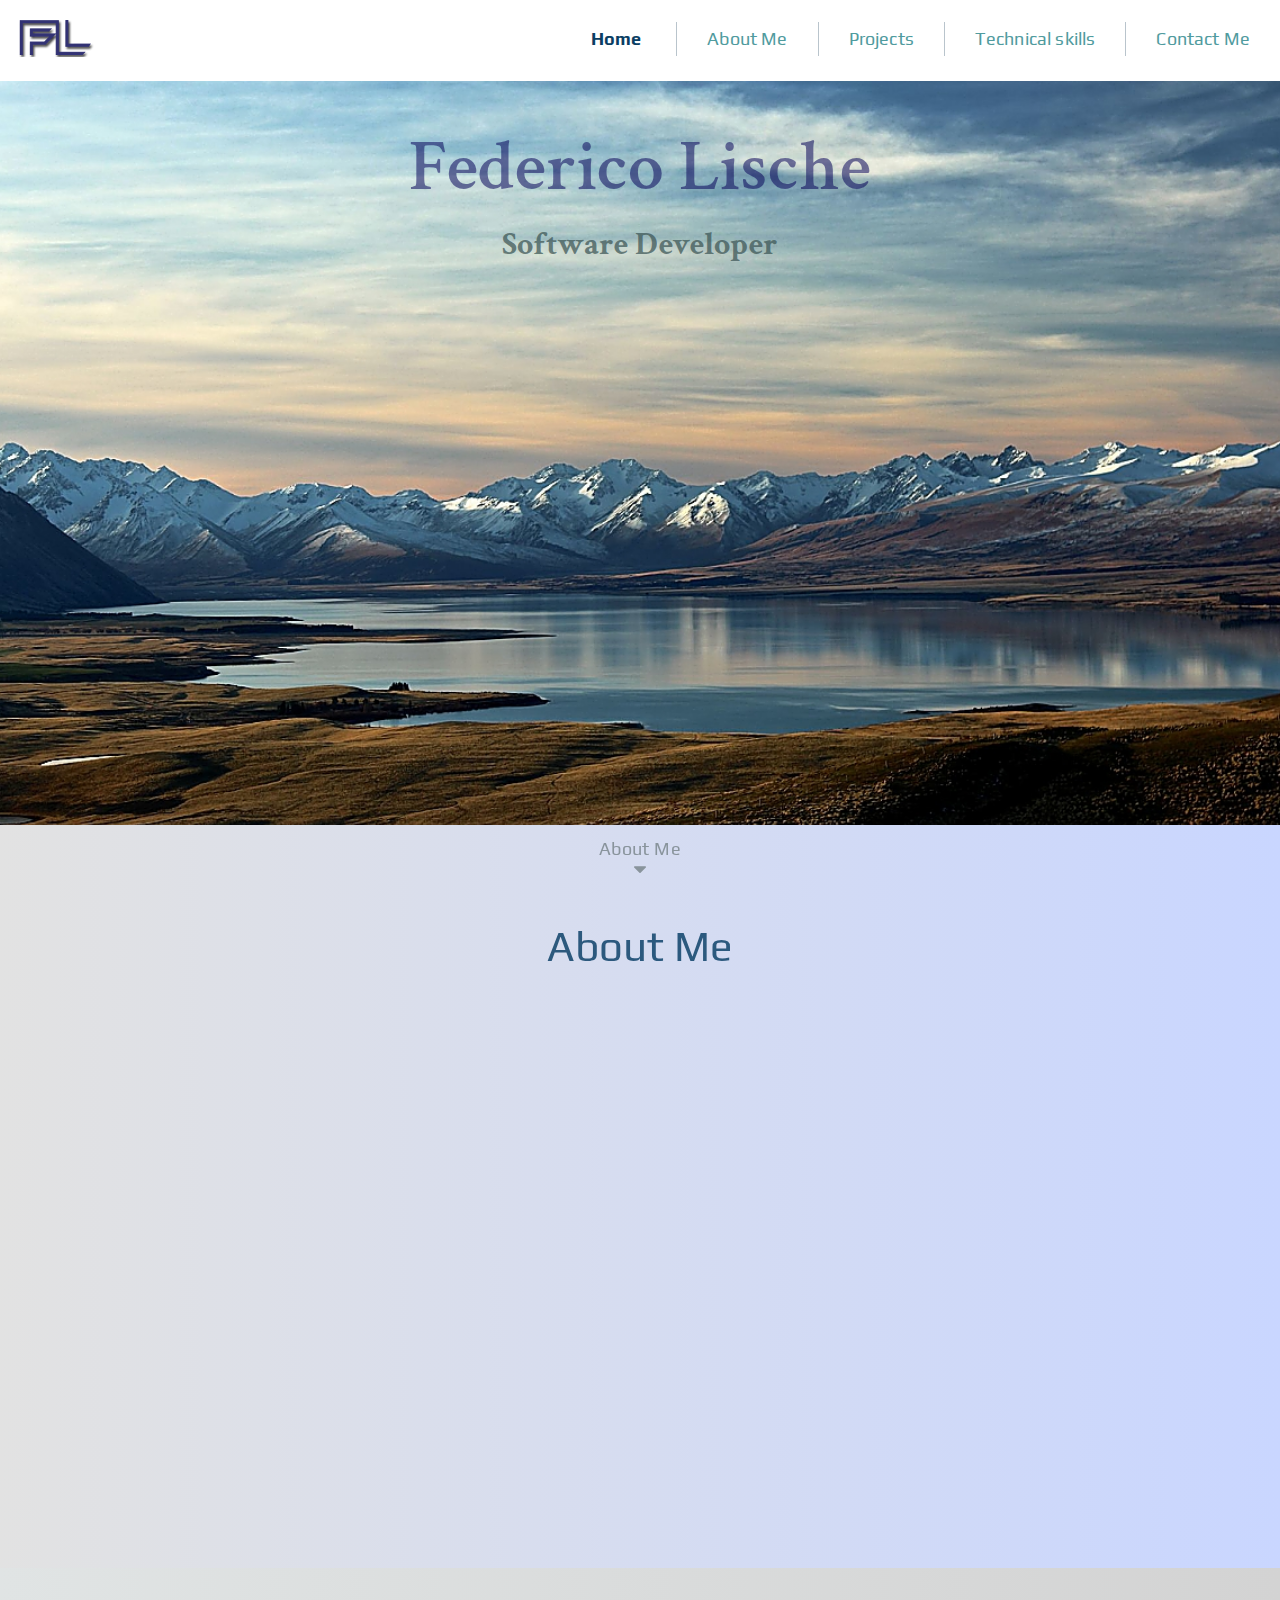
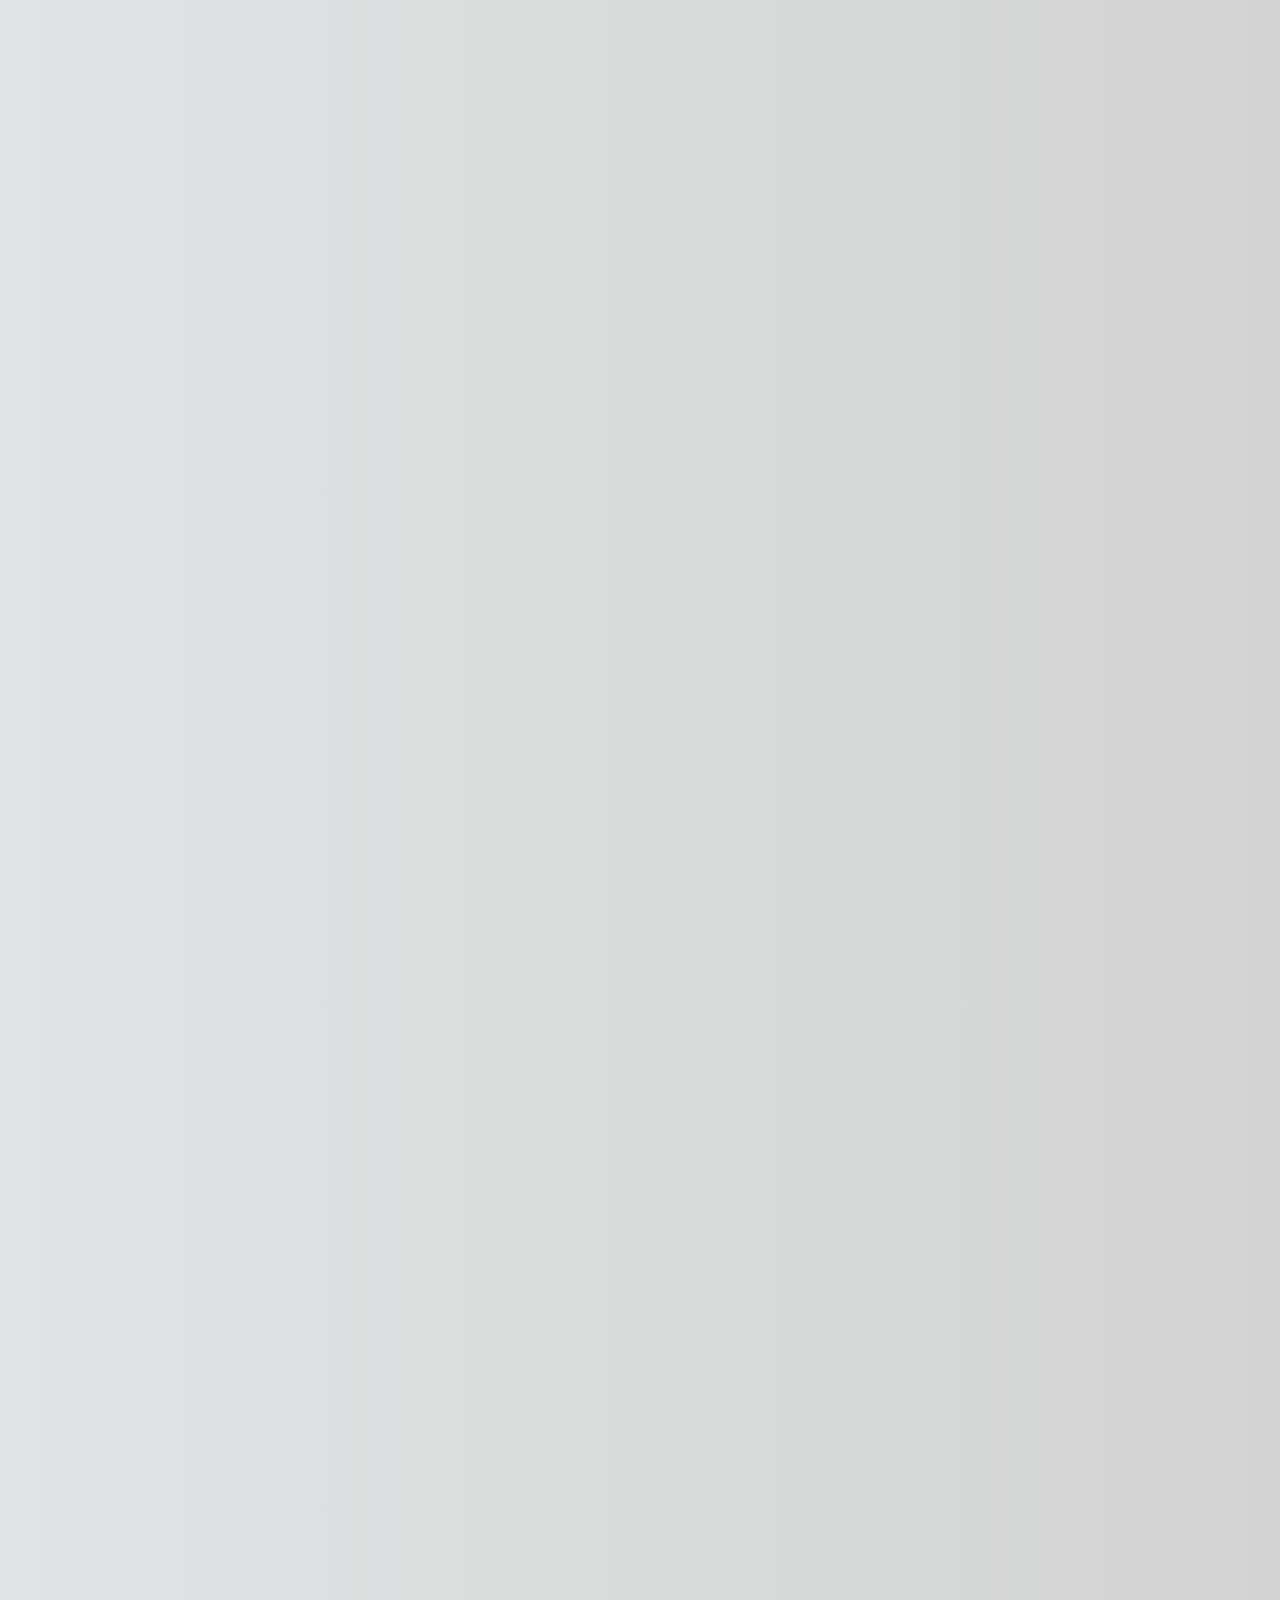
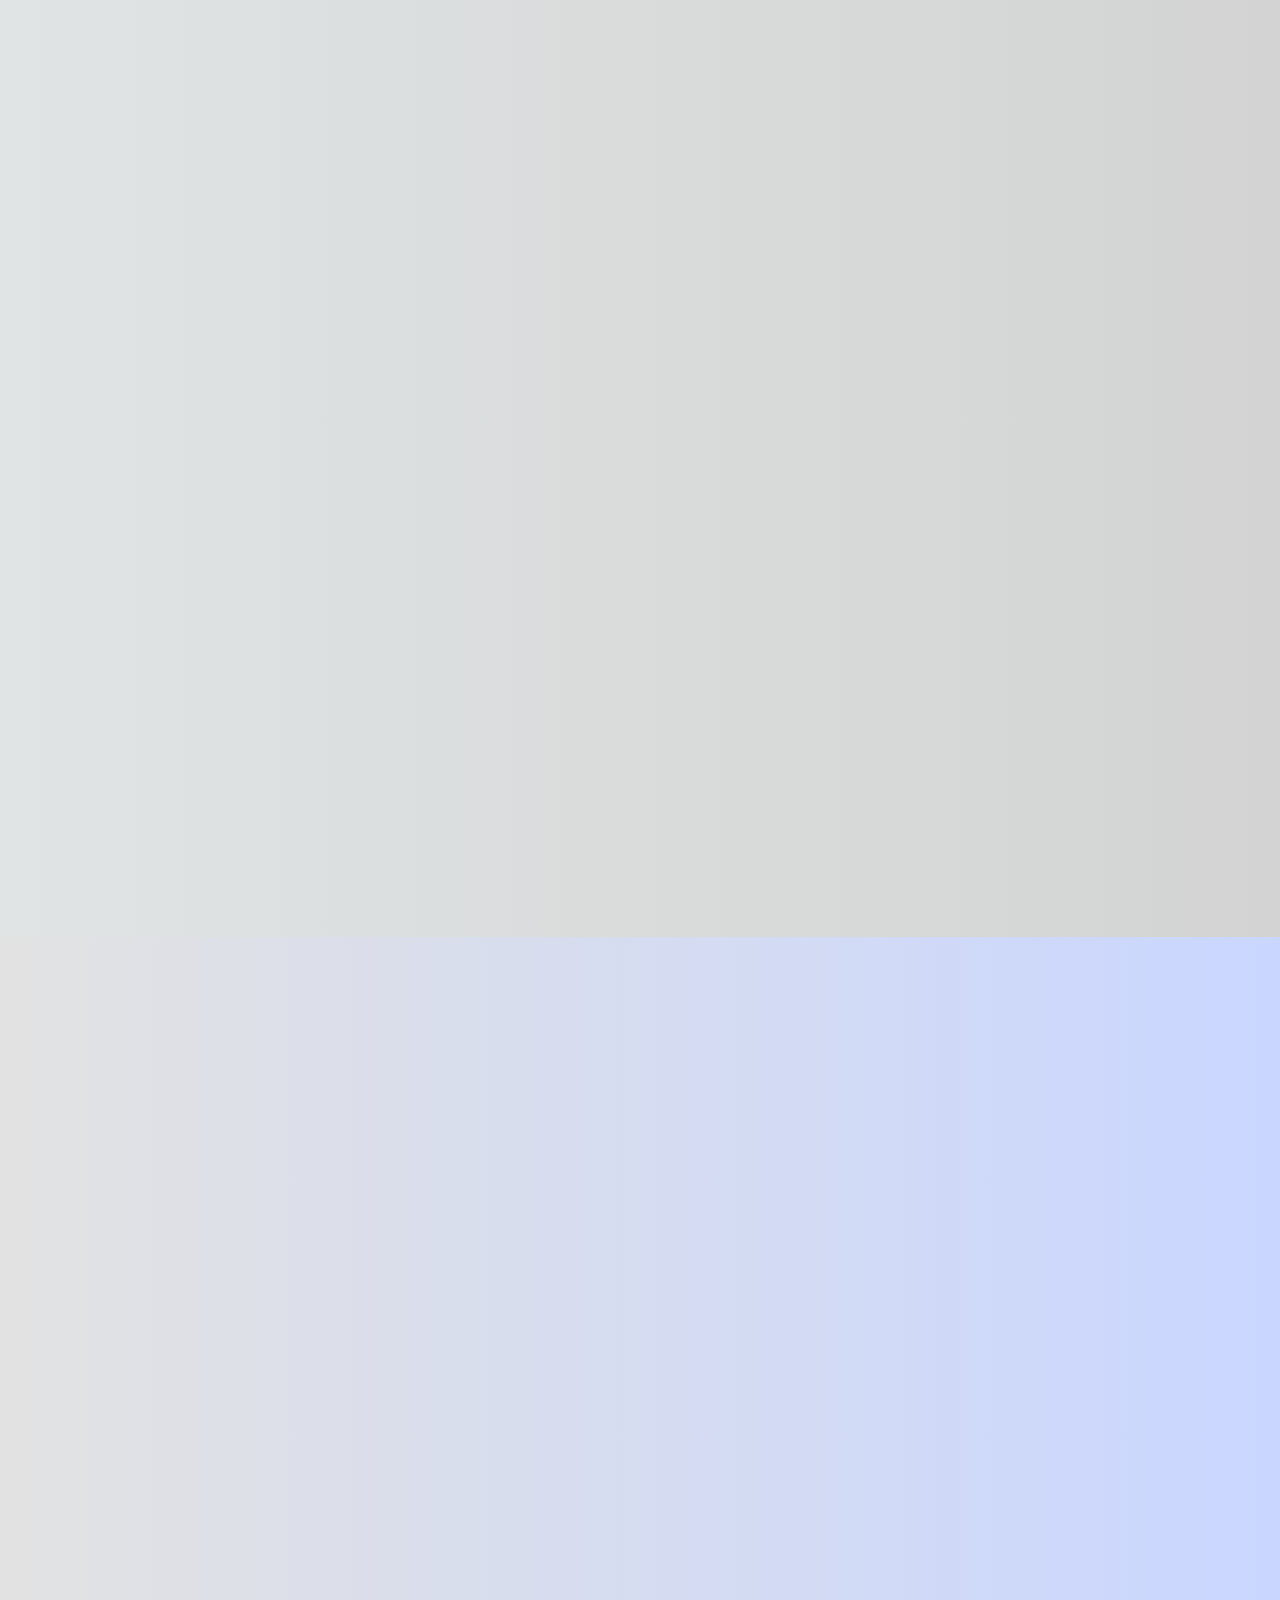
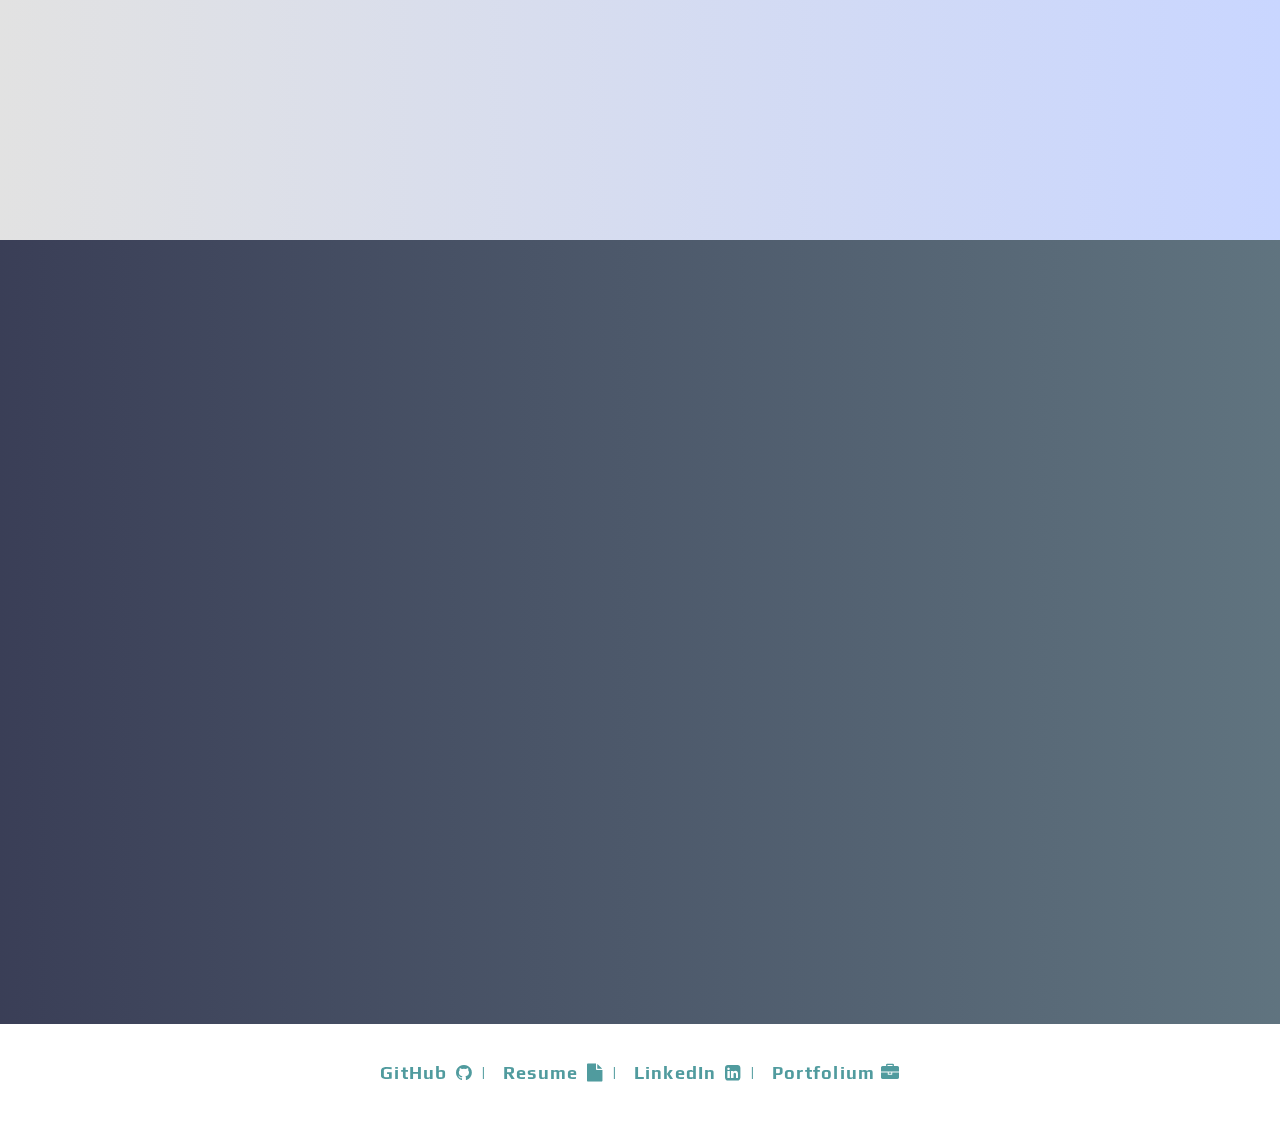
==== commit 1230818c: "Merge pull request #54 from flische/dev" ====
--- a/index.html
+++ b/index.html
@@ -163,7 +163,7 @@
 							<div class="scrollimation fade-right">
 								<h3 class="row-title text-center scrollimation fade-up"><span class="btn-main-color">Concert Buddy</span></h3>
 								
-								<p class="text-center">Concert Buddy is a mobile web application that is dedicated to helping people plan trips in a fun and collaborative way. Users can search for concerts, create a trip, invite friends and assign responsibilities.</br>
+								<p id="concert" class="text-center">Concert Buddy is a mobile web application that is dedicated to helping people plan trips in a fun and collaborative way. Users can search for concerts, create a trip, invite friends and assign responsibilities.</br>
 									This was a final project application built in 4 weeks along with three team members.</br>
 									Technologies used: HTML5, CSS3, JavaScript, ReactJS, Redux, PHP7, MySQL, Amazon Web Services (EC2).</p>
 								<p class="text-center on-hover">
@@ -187,7 +187,7 @@
 							<div class="row" id="drone">
 								<div class="scrollimation fade-right">
 									<h3 class="row-title text-center scrollimation fade-up"><span class="btn-main-color">Drone Flight Controller</span></h3>
-									<p class="text-center">This personal side project is a drone flight controller software that I created to fly my Tello Drone. The app is able to connect to my drone via my computer and send it flights commands as well as receive and display real-time telemetry data. 
+									<p id="drone" class="text-center">This personal side project is a drone flight controller software that I created to fly my Tello Drone. The app is able to connect to my drone via my computer and send it flights commands as well as receive and display real-time telemetry data. 
 									</br>
 										Technologies used: JavaScript, ReactJS, Node.js, Socket.IO for web socket, Node-RED, Styled Components</p>
 									<p class="text-center on-hover"><a class="btn btn-dc btn-small btn-main-color" href="https://github.com/flische/drone-flight-controller" target="_blank">GitHub</a></p>
@@ -198,8 +198,8 @@
 									<div class="scrollimation fade-up">
 										<div class="img-wrapper">
 											<video controls autoplay muted loop>Sorry, your browser doesn't support embedded videos.
-												<source src="./assets/videos/tello_drone_flight.mp4" type="video/mp4">
-												<source src="./assets/videos/tello_drone_flight.mp4" type="video/ogg">
+												<source src="./assets/videos/drone_flight.mp4" type="video/mp4">
+												<source src="./assets/videos/drone_flight.mp4" type="video/ogg">
 											</video>								
 										</div>
 									</div>	
@@ -209,7 +209,7 @@
 							<div class="row" id="sgt">
 								<div class="scrollimation fade-right">
 									<h3 class="row-title text-center scrollimation fade-up"><span class="btn-main-color">Student Grade Table</span></h3>
-									<p class="text-center">This web application is an academic content manager based on CRUD operations to maintain a list of students with their courses and grades for each course.
+									<p id="sgt" class="text-center">This web application is an academic content manager based on CRUD operations to maintain a list of students with their courses and grades for each course.
 										The user is able to create a student attached with a course and grade as well as update any information of a currently stored student. and delete any student they wish.</br>
 										Technologies used: JavaScript, HTML5, CSS3, Bootstrap, PHP7, MySQL.</p>
 									<p class="text-center on-hover">
--- a/assets/css/styles-5.css
+++ b/assets/css/styles-5.css
@@ -158,10 +158,9 @@
 }
 
 .projects-bg{
-	background: #ECE9E6;  /* fallback for old browsers */
-	background: -webkit-linear-gradient(to right, #FFFFFF, #ECE9E6);  /* Chrome 10-25, Safari 5.1-6 */
-	background: linear-gradient(to right, #FFFFFF, #ECE9E6); /* W3C, IE 10+/ Edge, Firefox 16+, Chrome 26+, Opera 12+, Safari 7+ */
-
+	background: lightgray;  /* fallback for old browsers */
+	background: -webkit-linear-gradient(to right, rgb(224, 228, 228), lightgrey); /* Chrome 10-25, Safari 5.1-6 */
+	background: linear-gradient(to right, rgb(224, 228, 228), lightgrey); /* W3C, IE 10+/ Edge, Firefox 16+, Chrome 26+, Opera 12+, Safari 7+ */
 }
 
 .white-bg{
@@ -768,6 +767,9 @@
 	max-width: none !important;
 }
 
+#drone, #concert, #sgt {
+	color: darkblue;
+}
 
 /*-----------------------
 --- Portfolio Styles  ---
@@ -807,7 +809,7 @@
 
 #projects-container {
 	margin: 0 0 80px;
-	background:#fff;
+	background: lightgrey;
 	-webkit-transition: none;
 	transition: none;
 }
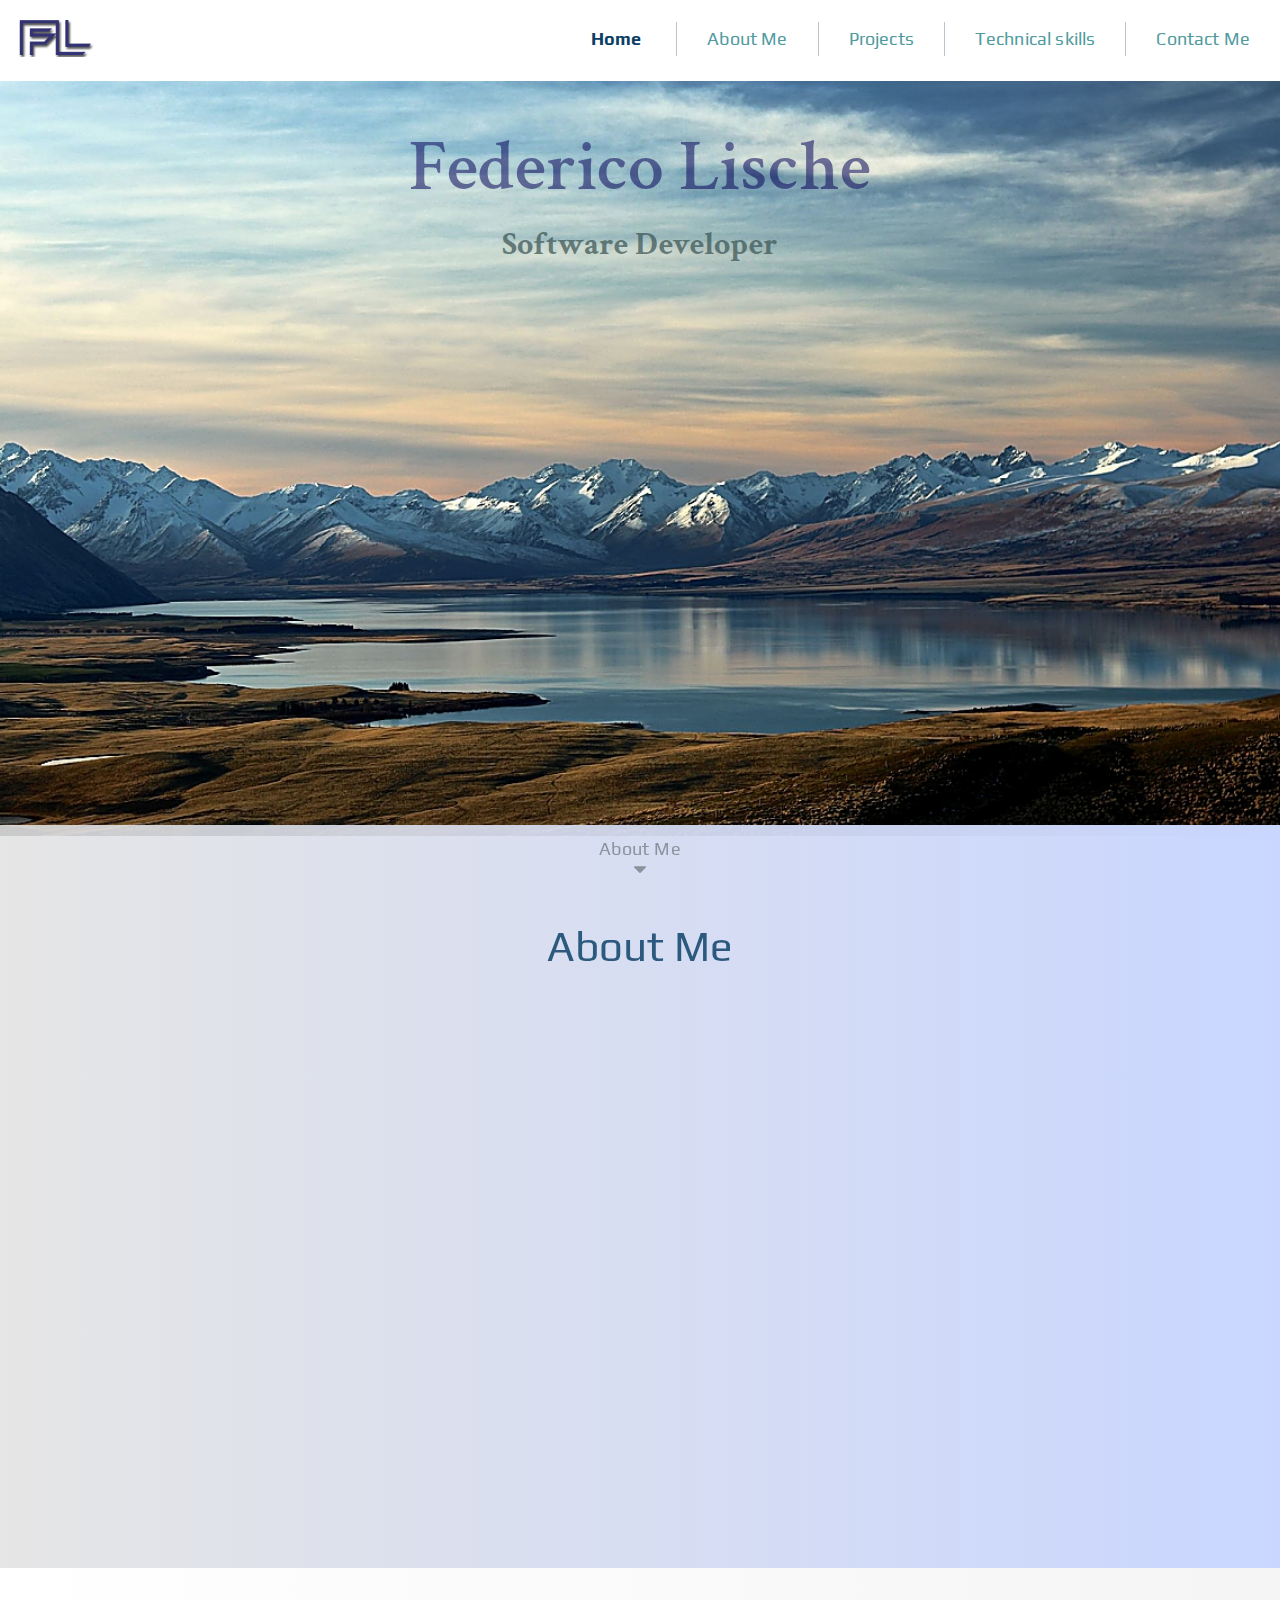
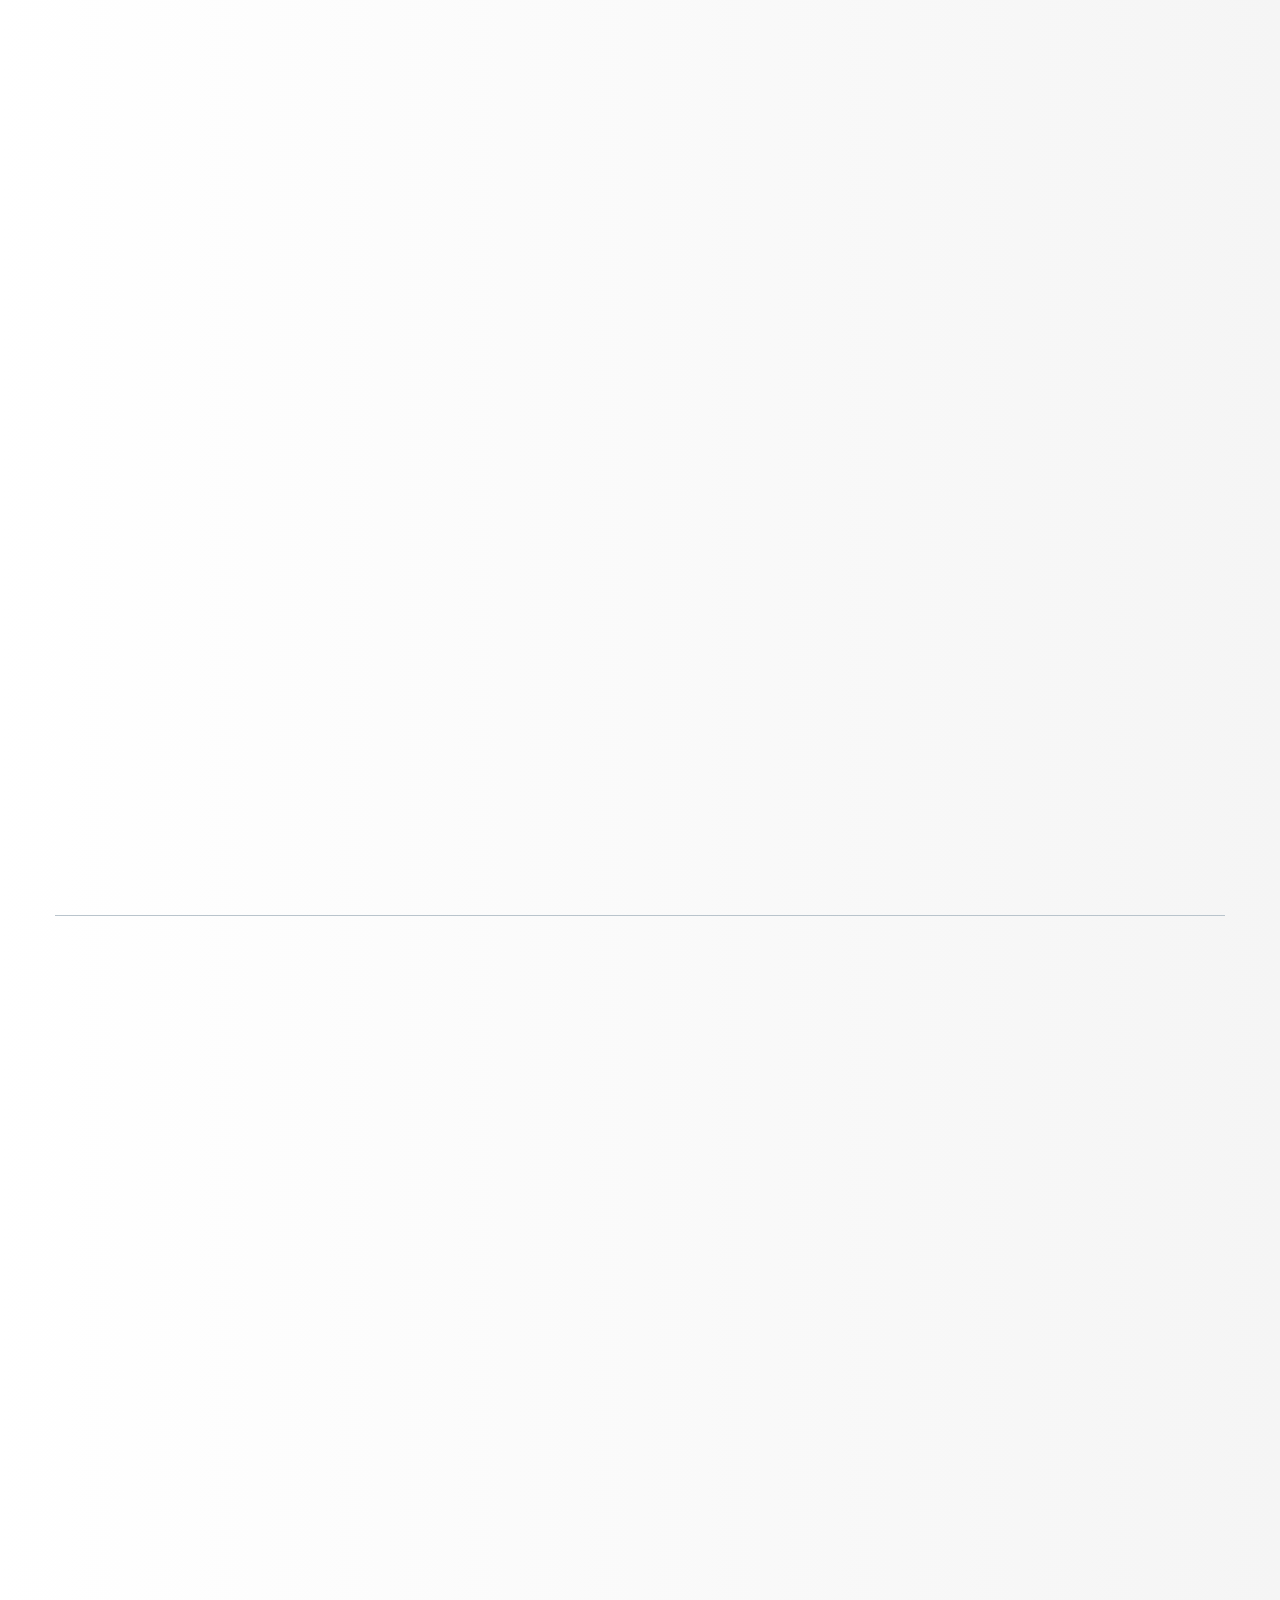
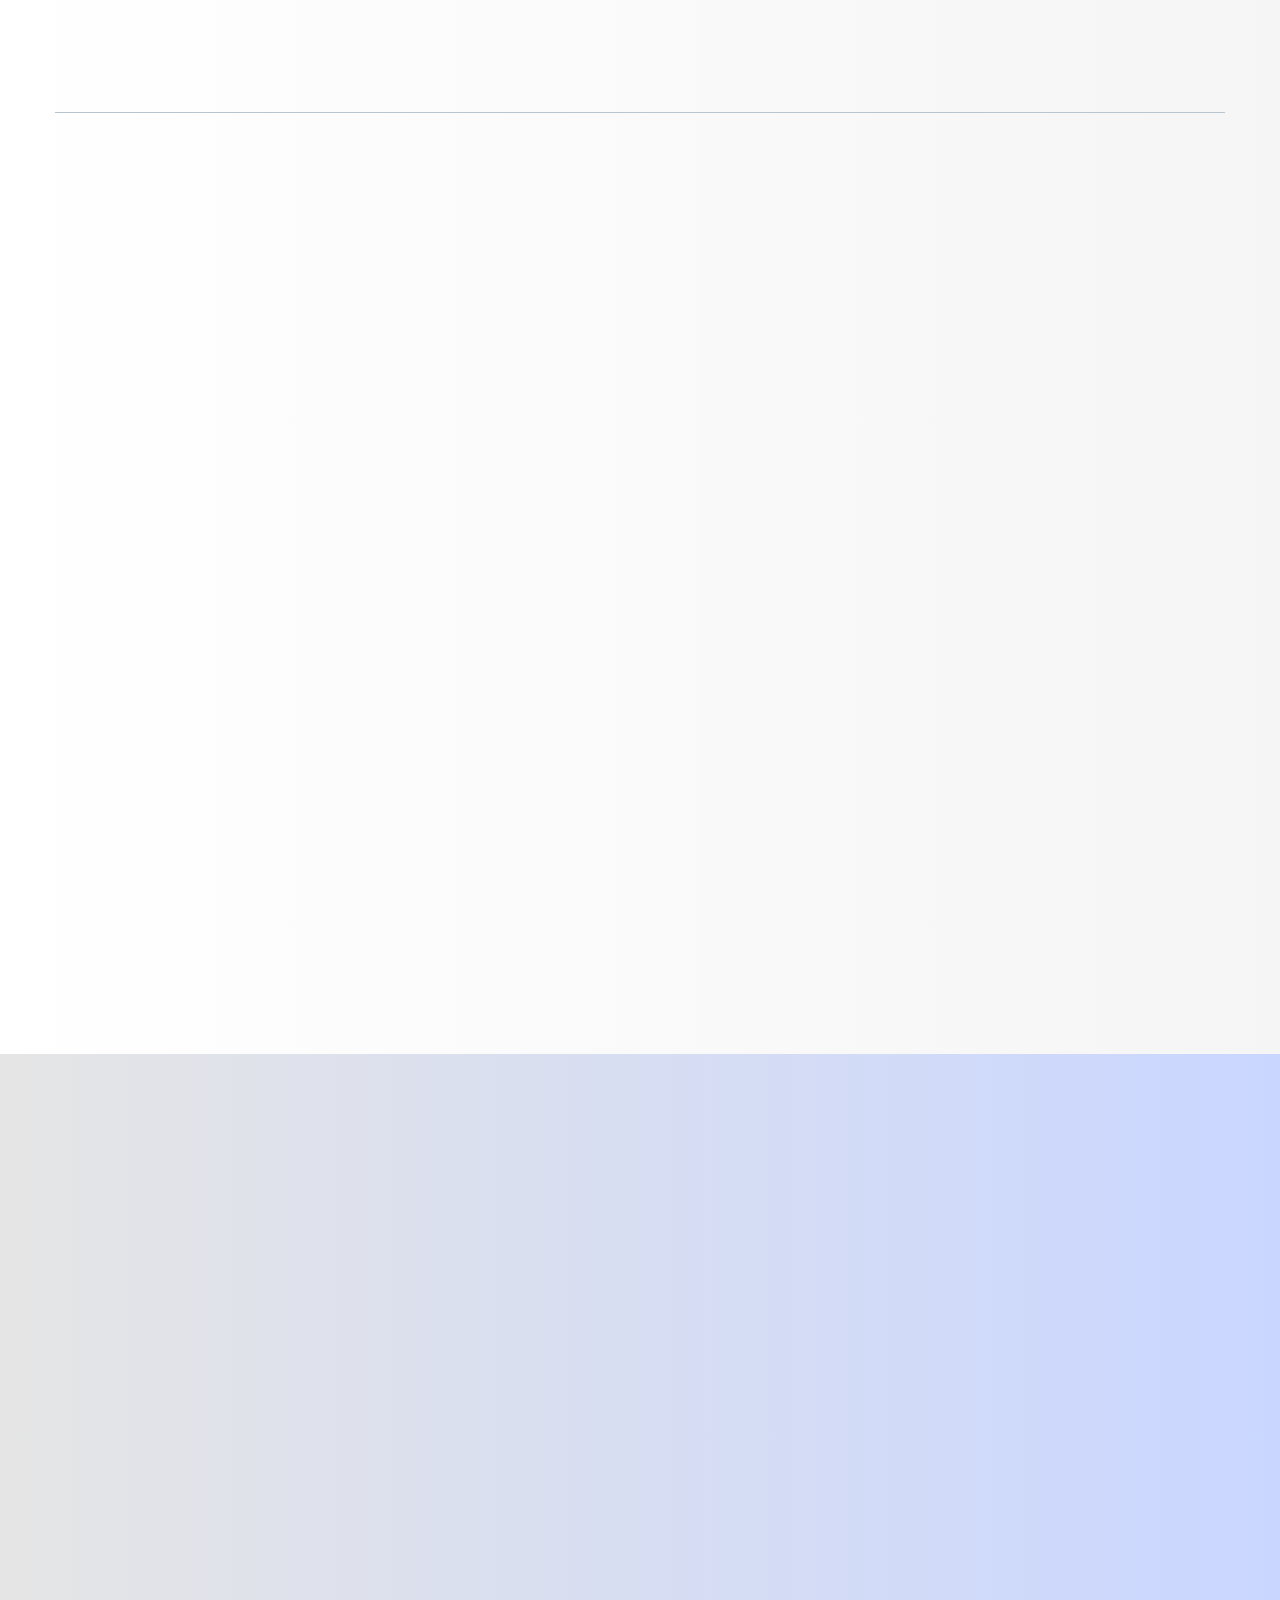
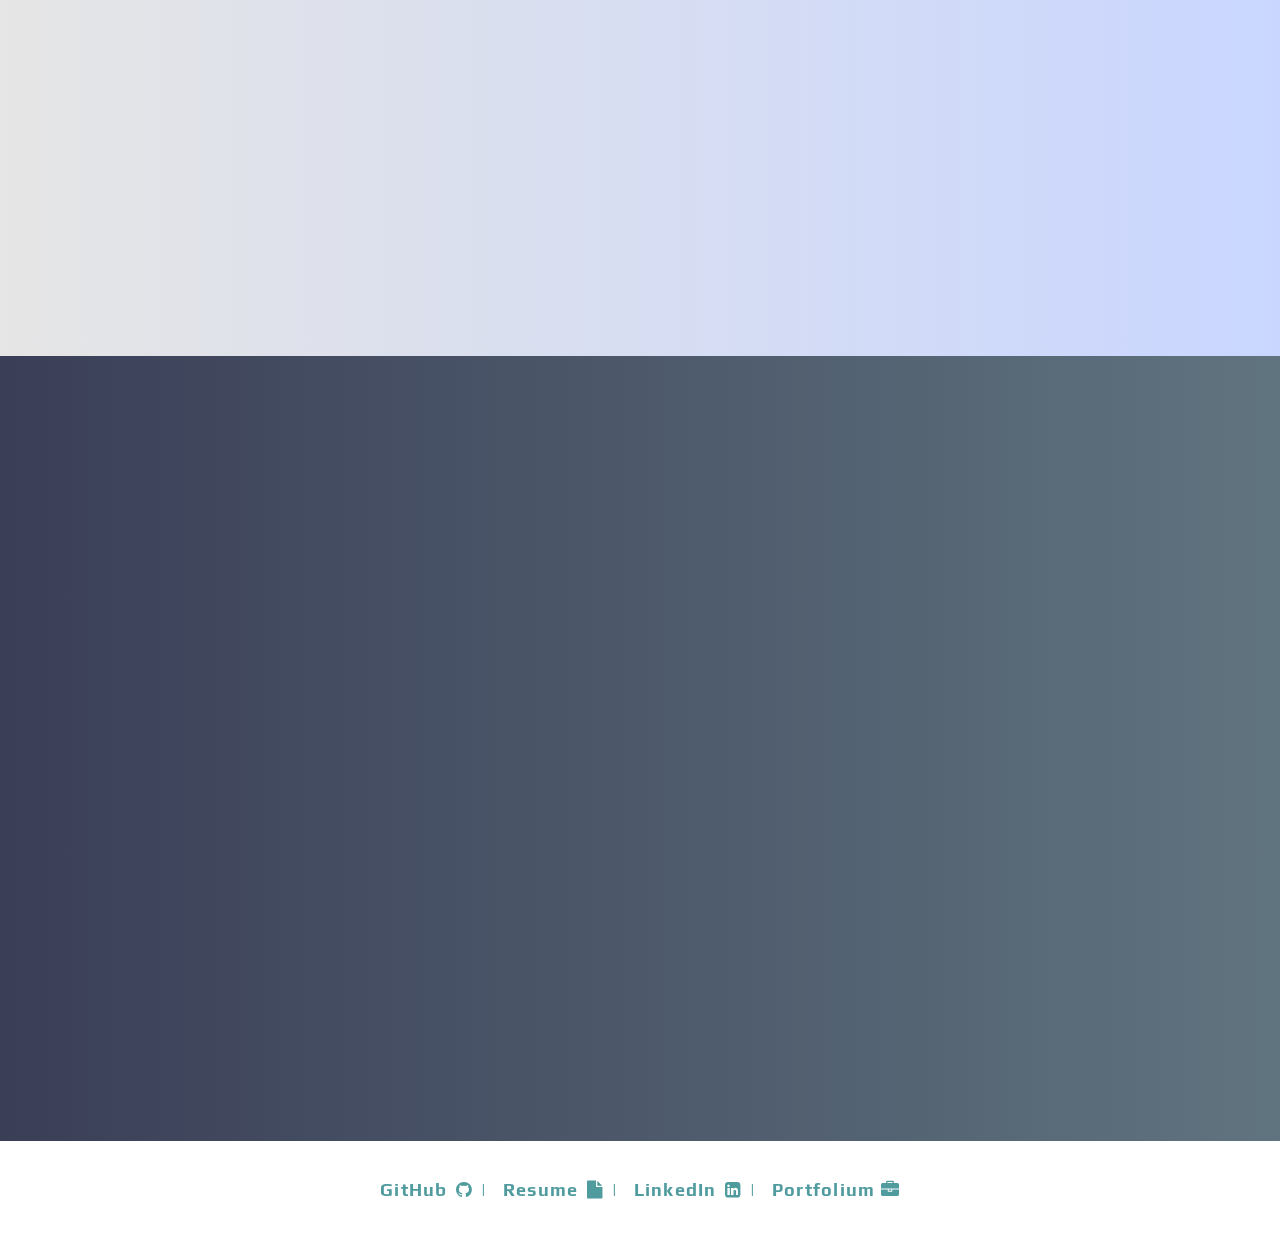
==== commit c06ff2d7: "updated color scheme throughout portfolio" ====
--- a/index.html
+++ b/index.html
@@ -130,8 +130,8 @@
 						
 							<div class="col-sm-10 col-sm-offset-1 text-center">
 
-								<p class="scrollimation fade-right">Hello! My name is Federico but my friends call me Fed for short. Dating back to my adolescent days, I have always had a burning desire to learn how computers and the internet work. While I was devoted to the finance industry at the beginning of my professional career, I always had the end goal of pursuing my dream career in web development when the time was right.<br/>
-								<br/>Fortunately, that time arrived at the beginning of 2018 and I have been learning non-stop ever since. After extensive preparation, self-learning and research, I made the commitment to attend the 12-week full immersion accelerated web development program at LearningFuze (Irvine, CA) and graduated in September of 2018. I am beyond elated to start my dream career as a web developer and cannot wait to delve deeper into the vast world of computer programming.</p>
+								<p class="scrollimation fade-right">Dating back to my adolescent days, I have always had a burning desire to learn how computers and the internet work and create something of my own. While I was devoted to the finance industry at the beginning of my professional career, I always had the end goal of pursuing my dream career in software development when the time was right.<br/>
+								<br/>Fortunately, that time arrived at the beginning of 2018 and I have been learning non-stop ever since. After extensive preparation, self-learning and research, I made the commitment to attend a full immersion accelerated web development program at LearningFuze (Irvine, CA) and graduated in September of 2018. I am beyond elated to start my dream career as a software developer and cannot wait to delve deeper into the vast world of computer programming.</p>
 								<br/>	
 								<img class="img-responsive profile-img scrollimation fade-up" src="assets/images/main-profile-image.png" alt="profile picture">
 								</br>					
@@ -170,7 +170,7 @@
 									<a class="btn btn-dc btn-small btn-main-color" href="https://concertbuddy.app/" target="_blank">Live</a>
 									<a class="btn btn-dc btn-small btn-main-color" href="https://github.com/Learning-Fuze/c618_concert_buddy" target="_blank">GitHub</a>
 								</p>
-								</br></br>
+								</br>
 							</div>
 
 							<div class="scrollimation fade-left"> 
@@ -183,7 +183,8 @@
 											</div>
 									</div>	
 							</div></br> 
-				
+							<hr/>
+
 							<div class="row" id="drone">
 								<div class="scrollimation fade-right">
 									<h3 class="row-title text-center scrollimation fade-up"><span class="btn-main-color">Drone Flight Controller</span></h3>
@@ -191,7 +192,6 @@
 									</br>
 										Technologies used: JavaScript, ReactJS, Node.js, Socket.IO for web socket, Node-RED, Styled Components</p>
 									<p class="text-center on-hover"><a class="btn btn-dc btn-small btn-main-color" href="https://github.com/flische/drone-flight-controller" target="_blank">GitHub</a></p>
-									</br>
 									</br>
 								</div>
 								<div class="scrollimation fade-left"> 
@@ -205,7 +205,8 @@
 									</div>	
 								</div>  
 							</div></br>
-	
+							<hr/>
+
 							<div class="row" id="sgt">
 								<div class="scrollimation fade-right">
 									<h3 class="row-title text-center scrollimation fade-up"><span class="btn-main-color">Student Grade Table</span></h3>
@@ -228,7 +229,6 @@
 								</div>  
 							</div>
 
-
 						<div class="scrollimation fade-left">
 							<br/>	
 							<h3 class="text-center scrollimation fade-up"><span>More Projects Coming Soon!</span></h3>		
--- a/assets/css/styles-5.css
+++ b/assets/css/styles-5.css
@@ -158,9 +158,9 @@
 }
 
 .projects-bg{
-	background: lightgray;  /* fallback for old browsers */
-	background: -webkit-linear-gradient(to right, rgb(224, 228, 228), lightgrey); /* Chrome 10-25, Safari 5.1-6 */
-	background: linear-gradient(to right, rgb(224, 228, 228), lightgrey); /* W3C, IE 10+/ Edge, Firefox 16+, Chrome 26+, Opera 12+, Safari 7+ */
+	background: whitesmoke;  /* fallback for old browsers */
+	background: -webkit-linear-gradient(to right, white, whitesmoke); /* Chrome 10-25, Safari 5.1-6 */
+	background: linear-gradient(to right, white, whitesmoke); /* W3C, IE 10+/ Edge, Firefox 16+, Chrome 26+, Opera 12+, Safari 7+ */
 }
 
 .white-bg{
@@ -376,14 +376,8 @@
 	text-align: center;
 }
 
-/* #site-nav ul{
-	width: 100%;
-	display: flex;
-	justify-content: center;
-} */
 
 #site-nav ul li + li{
-	/* font-family: 'Chakra Petch', sans-serif; */
 	font-family: 'Play', sans-serif;
 	border-left:1px solid #b9c4cC;
 }
@@ -395,13 +389,8 @@
 #home{
 	position: relative;
 	height:100%;
-	/* top: 10%; */
 	min-height:860px;
 	margin-bottom:-64px;
-	/* background: url('../images/about.jpg') no-repeat;
-	background-attachment: fixed;
-	background-size: 100%;
-	background-size: center; */
 	overflow: hidden;
 }
 
@@ -617,8 +606,8 @@
 
 #about{
 	background: #C9D6FF;  /* fallback for old browsers */
-	background: -webkit-linear-gradient(to right, #E2E2E2, #C9D6FF);  /* Chrome 10-25, Safari 5.1-6 */
-	background: linear-gradient(to right, #E2E2E2, #C9D6FF); /* W3C, IE 10+/ Edge, Firefox 16+, Chrome 26+, Opera 12+, Safari 7+ */
+	background: -webkit-linear-gradient(to right, rgba(226, 226, 226, 0.892), #C9D6FF);  /* Chrome 10-25, Safari 5.1-6 */
+	background: linear-gradient(to right,rgba(226, 226, 226, 0.892), #C9D6FF); /* W3C, IE 10+/ Edge, Firefox 16+, Chrome 26+, Opera 12+, Safari 7+ */
 }
 
 .profile-img{
@@ -631,7 +620,7 @@
 	margin: 0 auto 0;
 	font-size: 18px;
 	font-family: 'Play', sans-serif;
-	color:#79848C;
+	color:rgb(109, 114, 117);
 }
 
 #about .profile h2{
@@ -700,12 +689,9 @@
 ---- Skills Styles ----
 -----------------------*/
 #skills{
-	background: #C9D6FF;  /* fallback for old browsers */
-	background: -webkit-linear-gradient(to right, #E2E2E2, #C9D6FF);  /* Chrome 10-25, Safari 5.1-6 */
-	background: linear-gradient(to right, #E2E2E2, #C9D6FF); /* W3C, IE 10+/ Edge, Firefox 16+, Chrome 26+, Opera 12+, Safari 7+ */
-	/* background: #8e9eab;  /* fallback for old browsers */
-	/* background: -webkit-linear-gradient(to right, #eef2f3, #8e9eab);  Chrome 10-25, Safari 5.1-6 */
-	/* background: linear-gradient(to right, #eef2f3, #8e9eab); W3C, IE 10+/ Edge, Firefox 16+, Chrome 26+, Opera 12+, Safari 7+ */ 
+	background: #8e9eab;  /* fallback for old browsers */
+	background: -webkit-linear-gradient(to right, rgba(226, 226, 226, 0.892), #C9D6FF); /* Chrome 10-25, Safari 5.1-6 */
+	background: linear-gradient(to right, rgba(226, 226, 226, 0.892), #C9D6FF); /* W3C, IE 10+/ Edge, Firefox 16+, Chrome 26+, Opera 12+, Safari 7+ */ 
 }
 
 .chart{
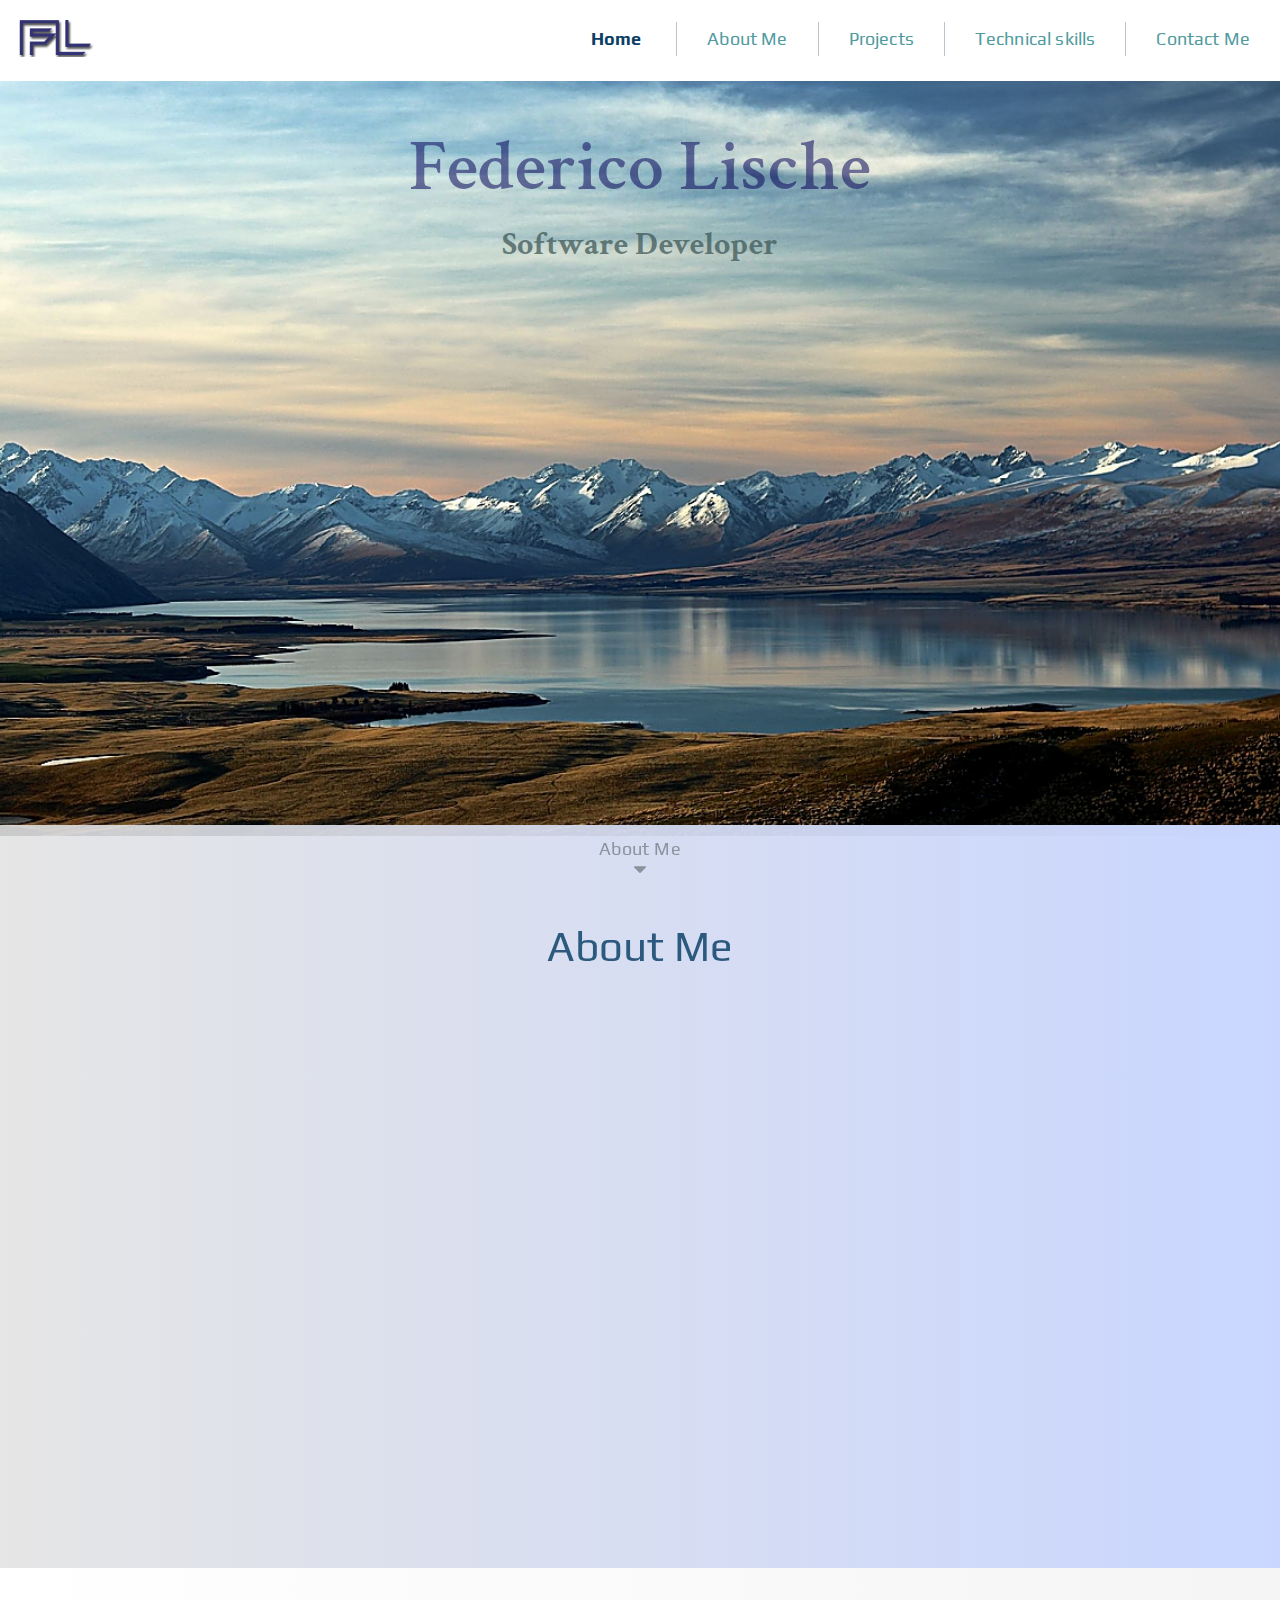
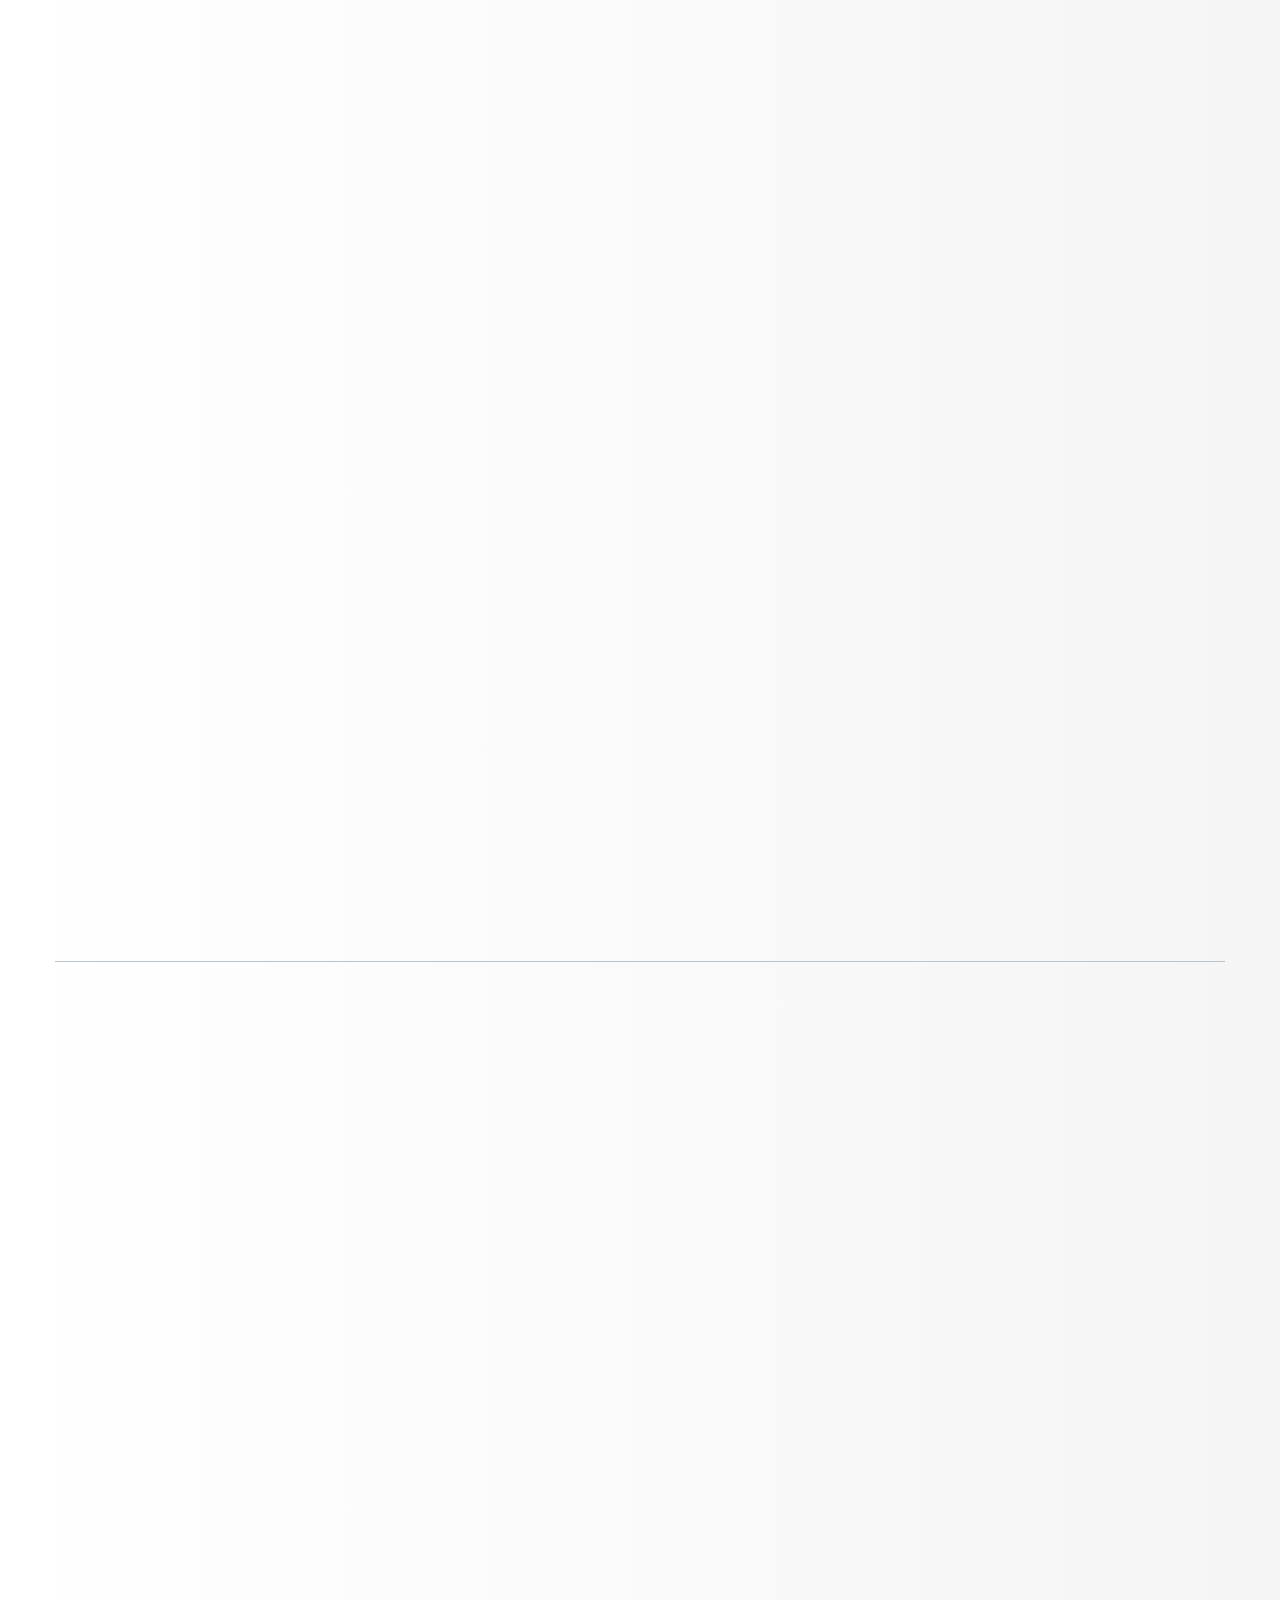
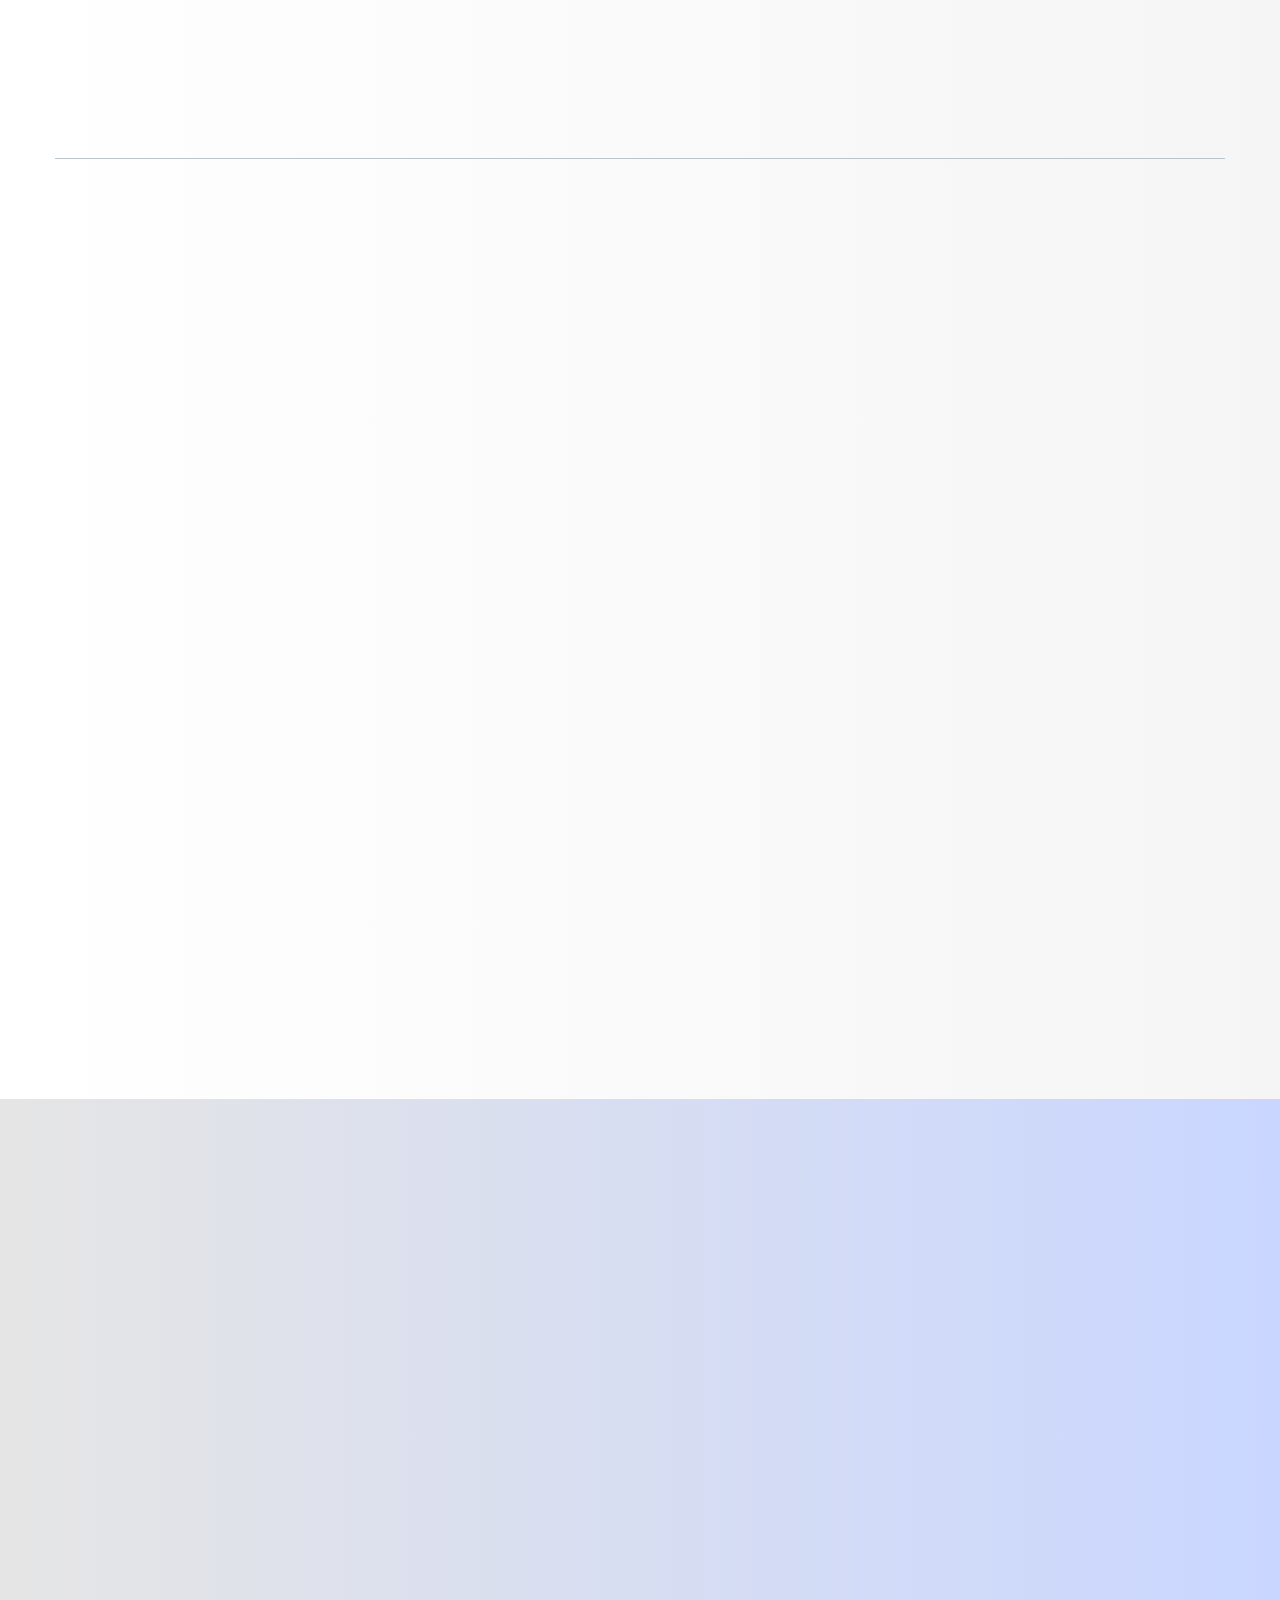
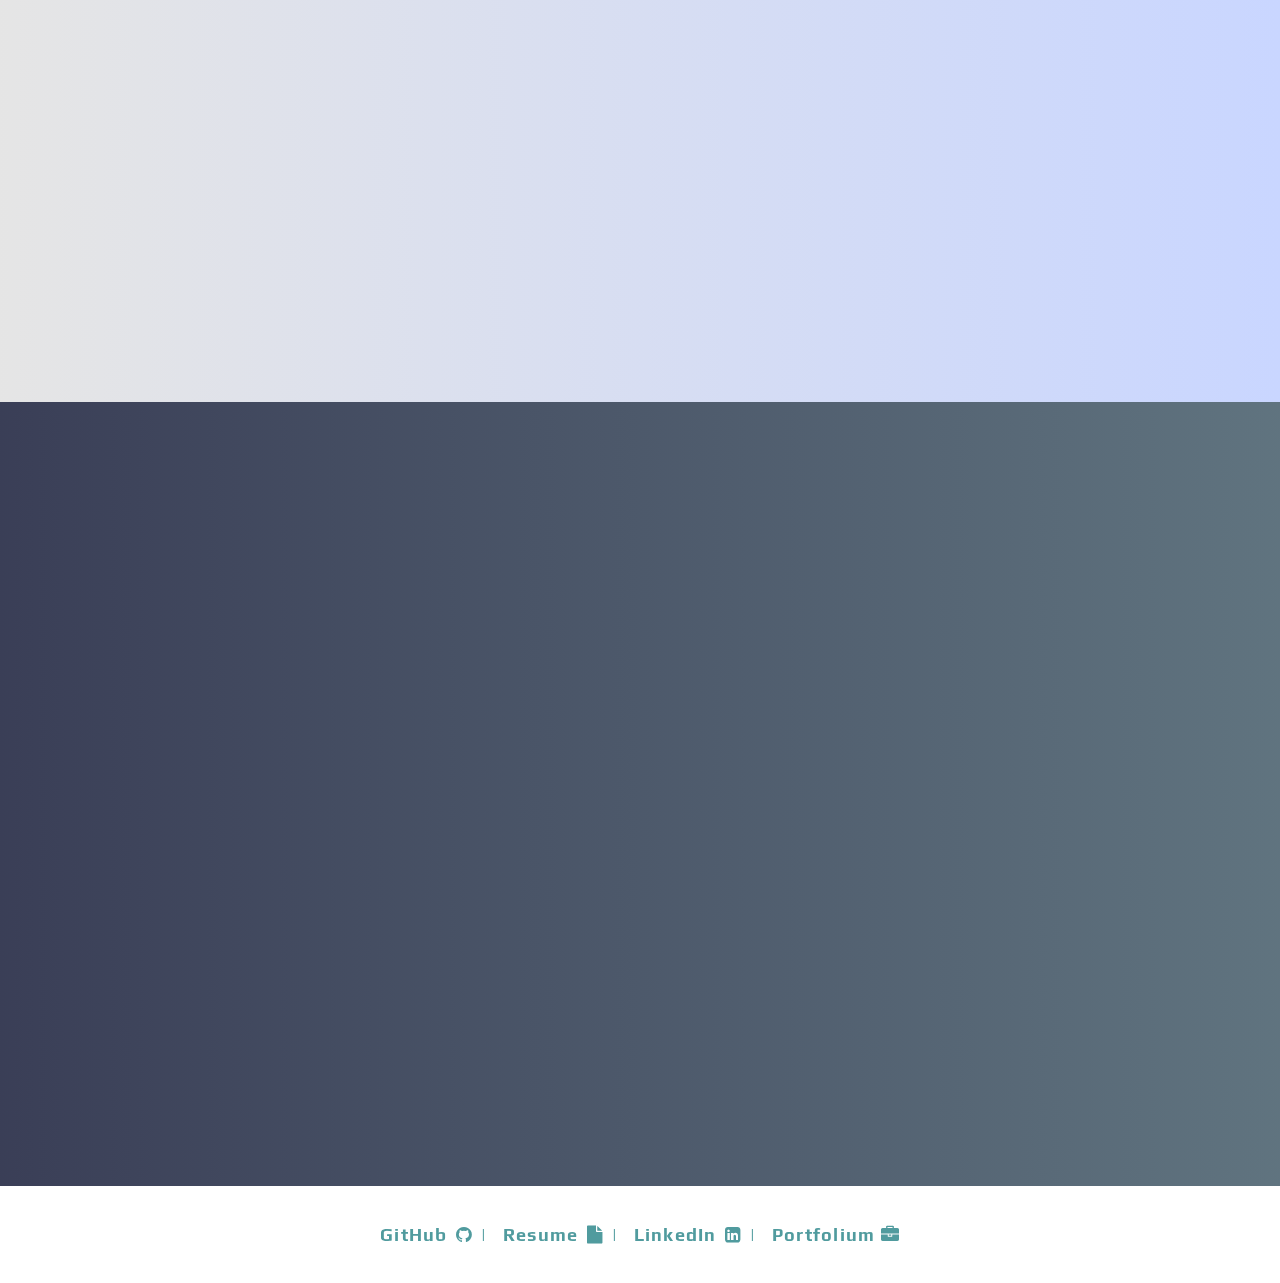
==== commit f8ea57e7: "Merge pull request #63 from flische/dev" ====
--- a/index.html
+++ b/index.html
@@ -165,10 +165,12 @@
 								
 								<p id="concert" class="text-center">Concert Buddy is a mobile web application that is dedicated to helping people plan trips in a fun and collaborative way. Users can search for concerts, create a trip, invite friends and assign responsibilities.</br>
 									This was a final project application built in 4 weeks along with three team members.</br>
+									My responsibilities included: implementing a global state via React & Redux, connecting front-end to back-end, API calls, setting up app wide user authentication & persistent login.
+								</br>
 									Technologies used: HTML5, CSS3, JavaScript, ReactJS, Redux, PHP7, MySQL, Amazon Web Services (EC2).</p>
 								<p class="text-center on-hover">
 									<a class="btn btn-dc btn-small btn-main-color" href="https://concertbuddy.app/" target="_blank">Live</a>
-									<a class="btn btn-dc btn-small btn-main-color" href="https://github.com/Learning-Fuze/c618_concert_buddy" target="_blank">GitHub</a>
+									<a class="btn btn-dc btn-small btn-main-color" href="https://github.com/flische/concert-buddy.git" target="_blank">GitHub</a>
 								</p>
 								</br>
 							</div>
@@ -198,8 +200,8 @@
 									<div class="scrollimation fade-up">
 										<div class="img-wrapper">
 											<video controls autoplay muted loop>Sorry, your browser doesn't support embedded videos.
-												<source src="./assets/videos/drone_flight.mp4" type="video/mp4">
-												<source src="./assets/videos/drone_flight.mp4" type="video/ogg">
+												<source src="./assets/videos/drone_video.mp4" type="video/mp4">
+												<source src="./assets/videos/drone_video.mp4" type="video/ogg">
 											</video>								
 										</div>
 									</div>	
@@ -215,7 +217,7 @@
 										Technologies used: JavaScript, HTML5, CSS3, Bootstrap, PHP7, MySQL.</p>
 									<p class="text-center on-hover">
 										<a class="btn btn-dc btn-small btn-main-color" href="https://federico-lische.com/SGT/" target="_blank">Live</a>
-										<a class="btn btn-dc btn-small btn-main-color" href="https://github.com/flische/SGT" target="_blank">GitHub</a>
+										<a class="btn btn-dc btn-small btn-main-color" href="https://github.com/flische/student-grade-manager" target="_blank">GitHub</a>
 								</div></br>
 								<div class="scrollimation fade-left"> 
 									<div class="scrollimation fade-up">
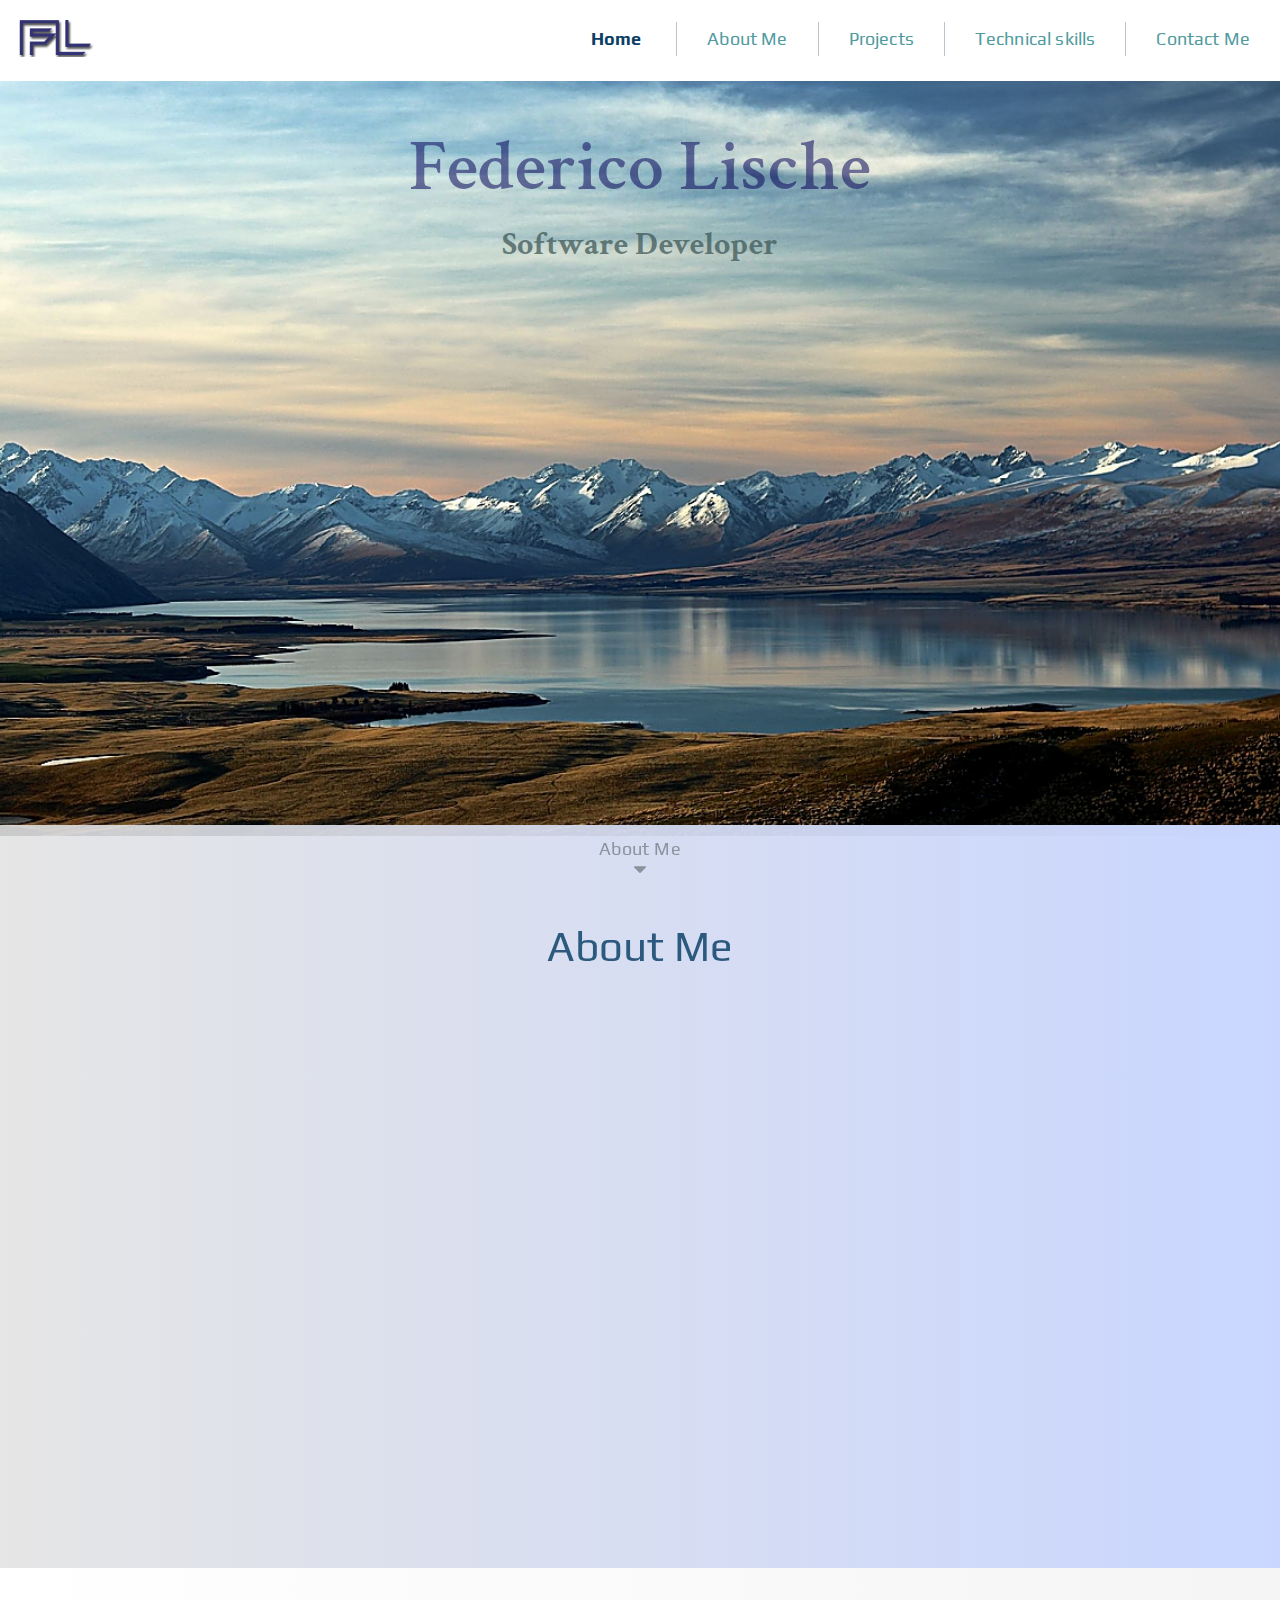
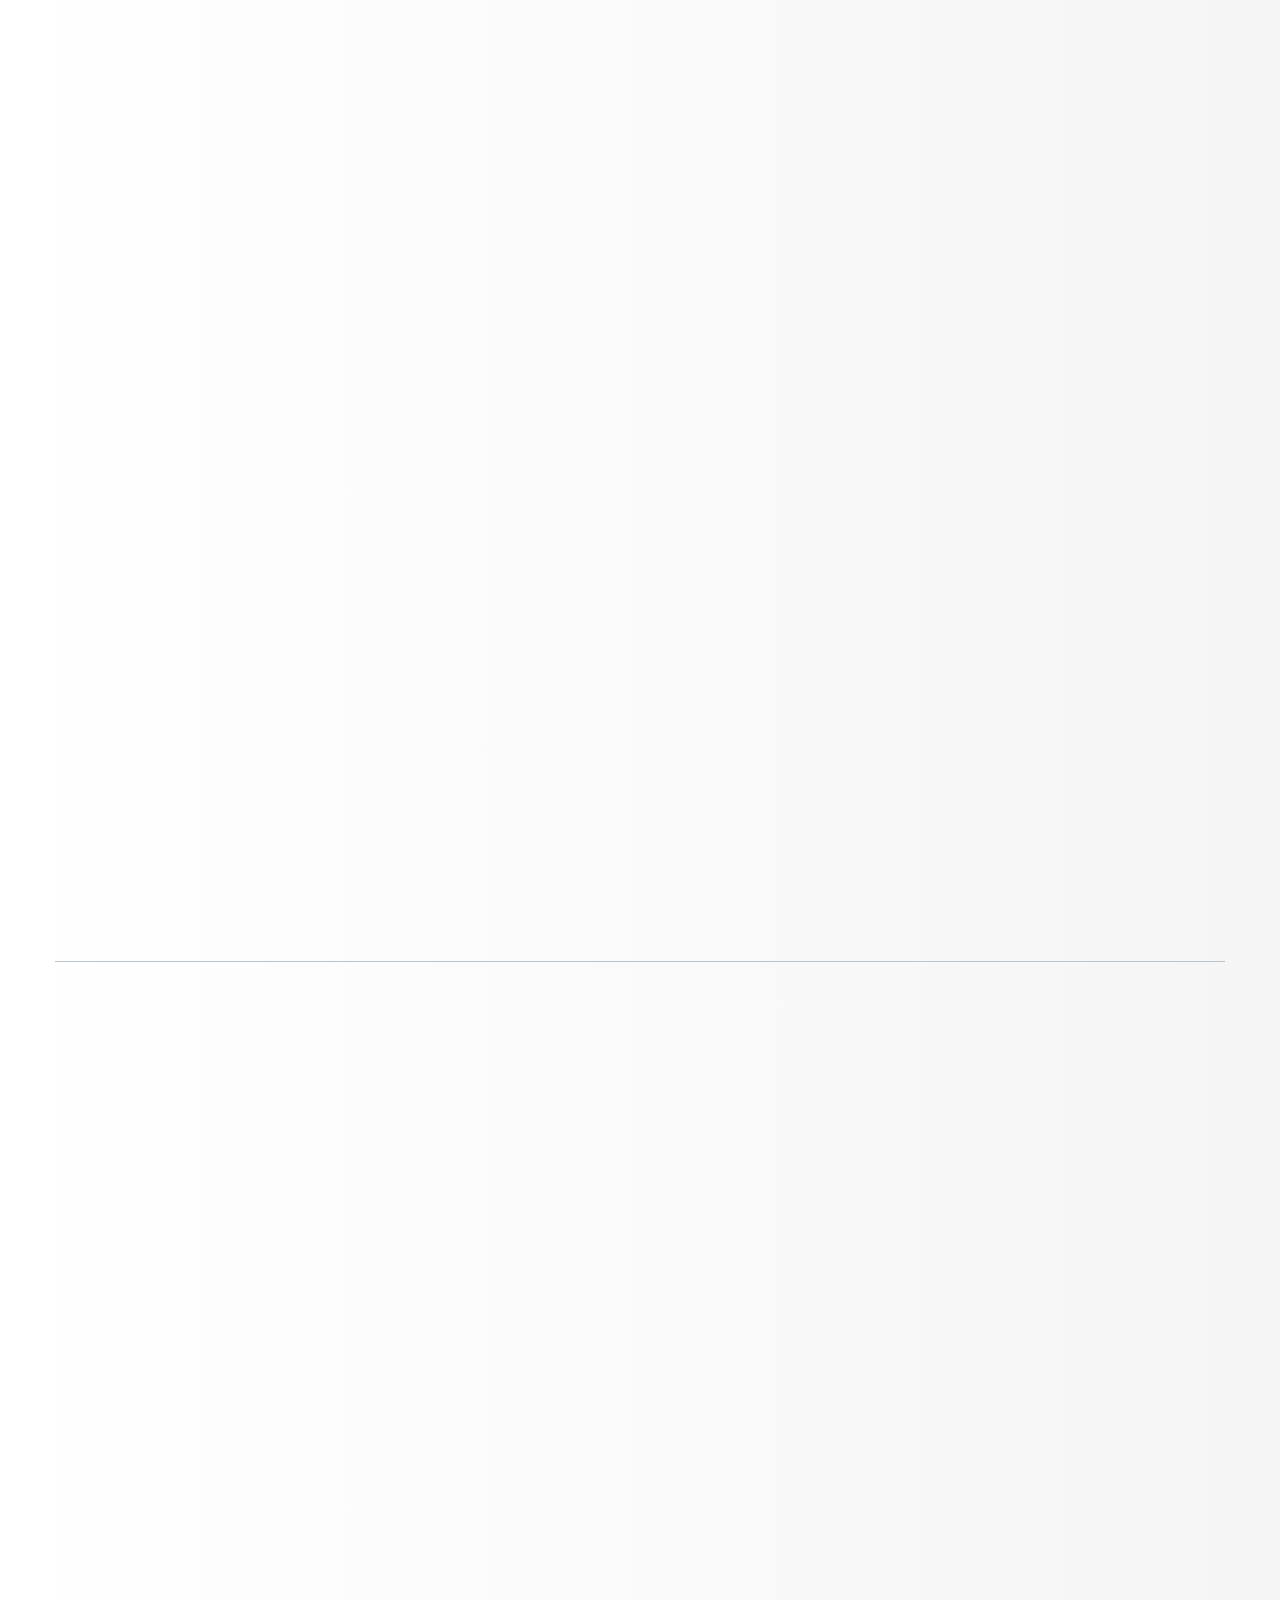
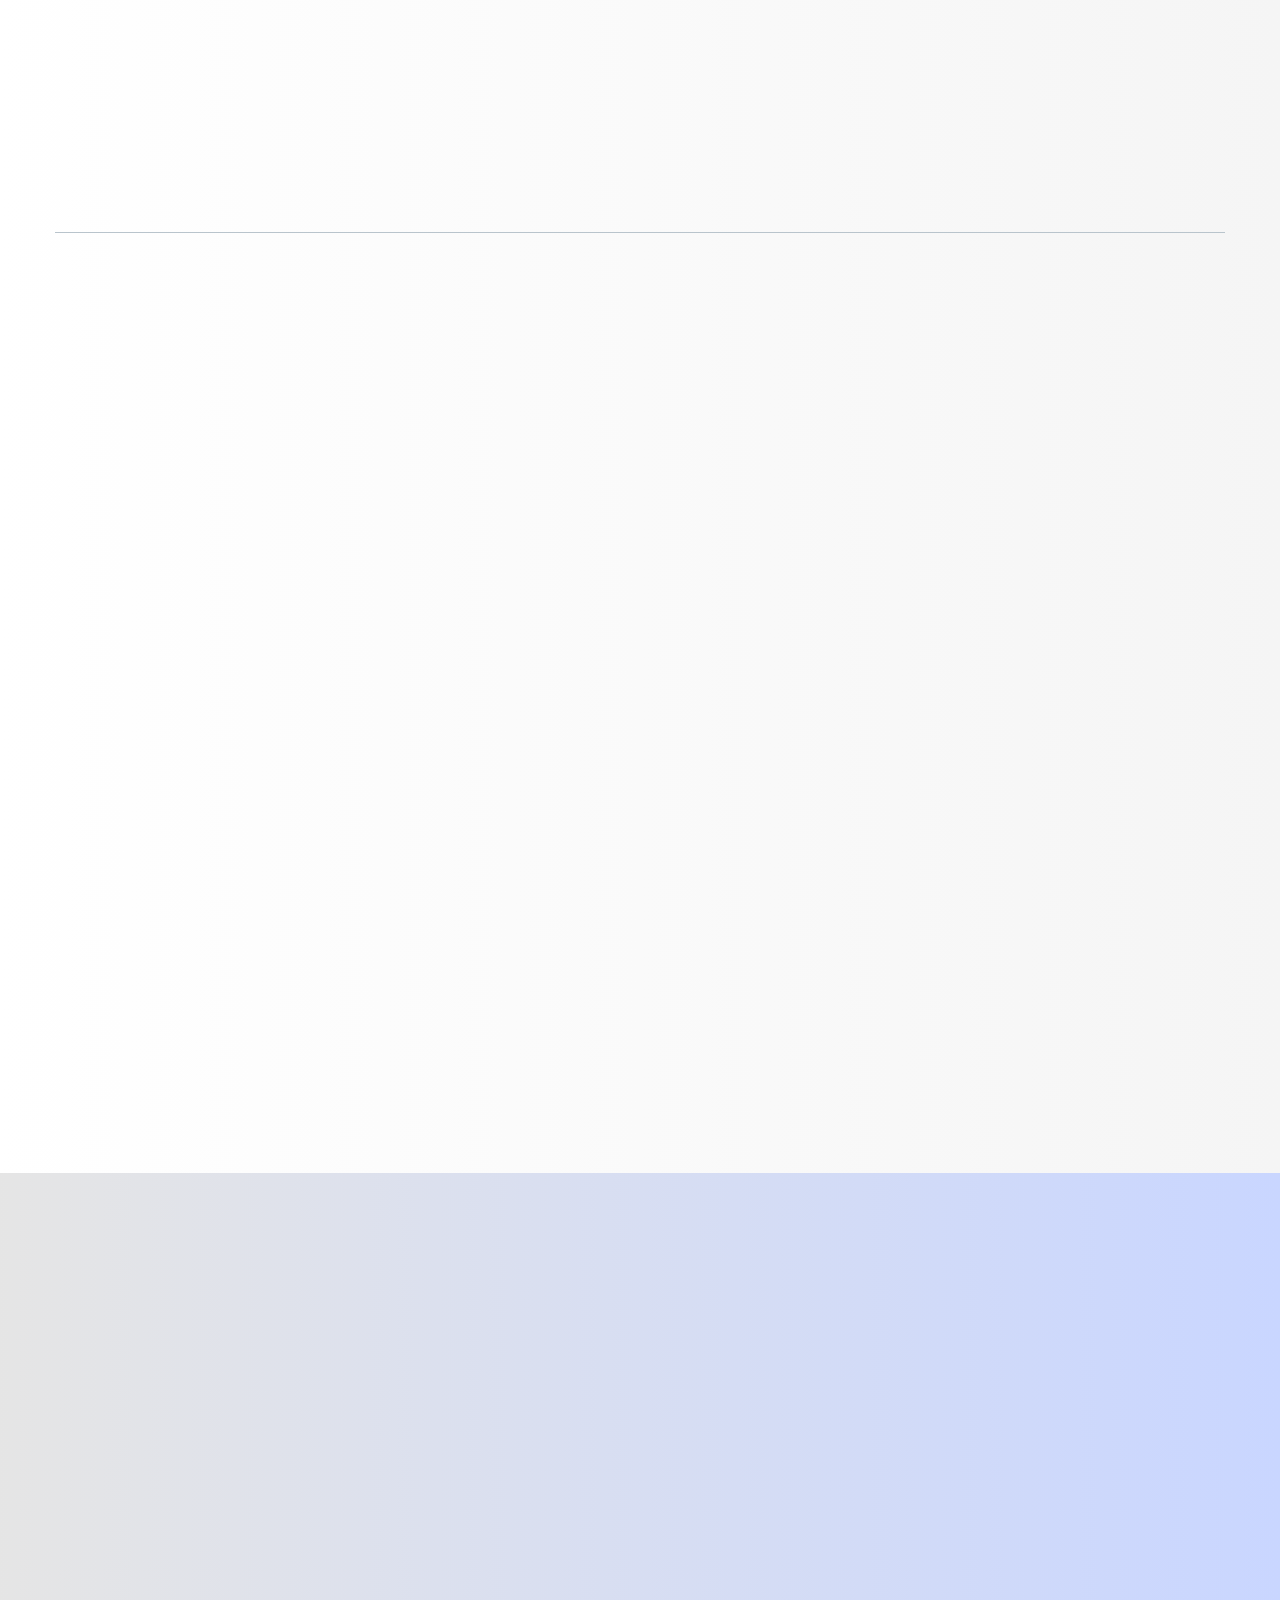
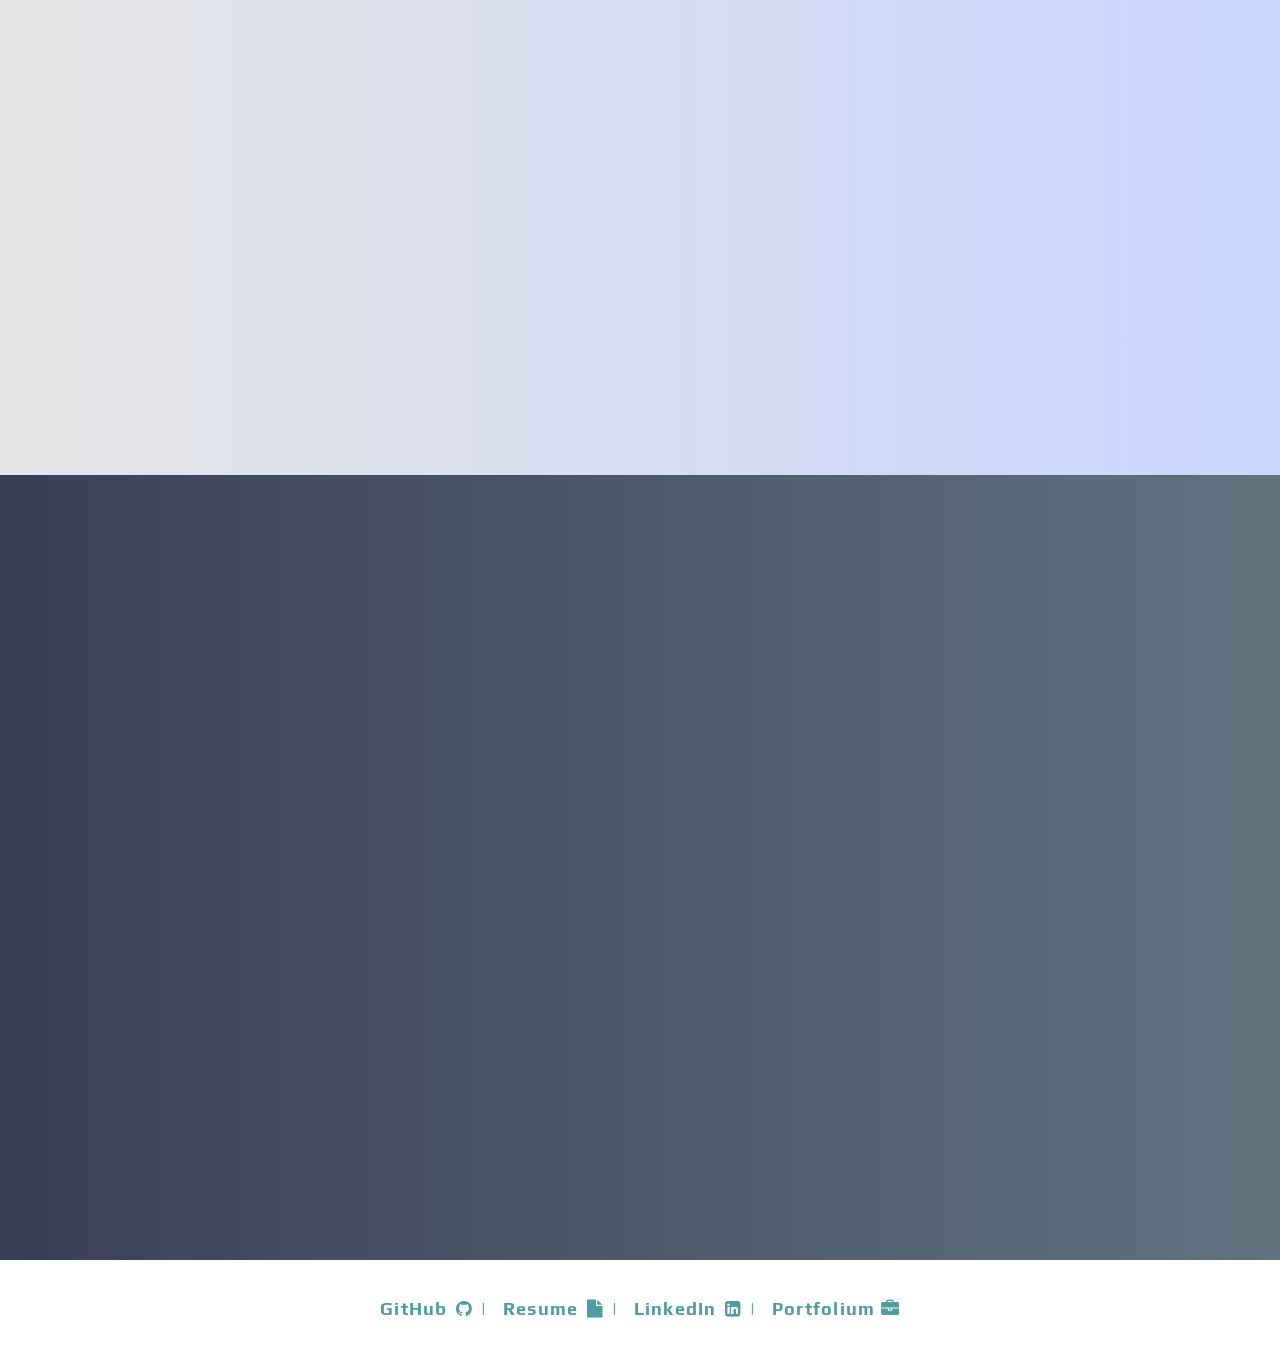
==== commit c59f1197: "added you tube link for drone" ====
--- a/index.html
+++ b/index.html
@@ -194,6 +194,7 @@
 									</br>
 										Technologies used: JavaScript, ReactJS, Node.js, Socket.IO for web socket, Node-RED, Styled Components</p>
 									<p class="text-center on-hover"><a class="btn btn-dc btn-small btn-main-color" href="https://github.com/flische/drone-flight-controller" target="_blank">GitHub</a></p>
+									<p class="text-center on-hover"><a class="btn btn-dc btn-small btn-main-color" href="https://www.youtube.com/watch?v=lJQUjTincO0&feature=youtu.be" target="_blank">YouTube</a></p>
 									</br>
 								</div>
 								<div class="scrollimation fade-left"> 
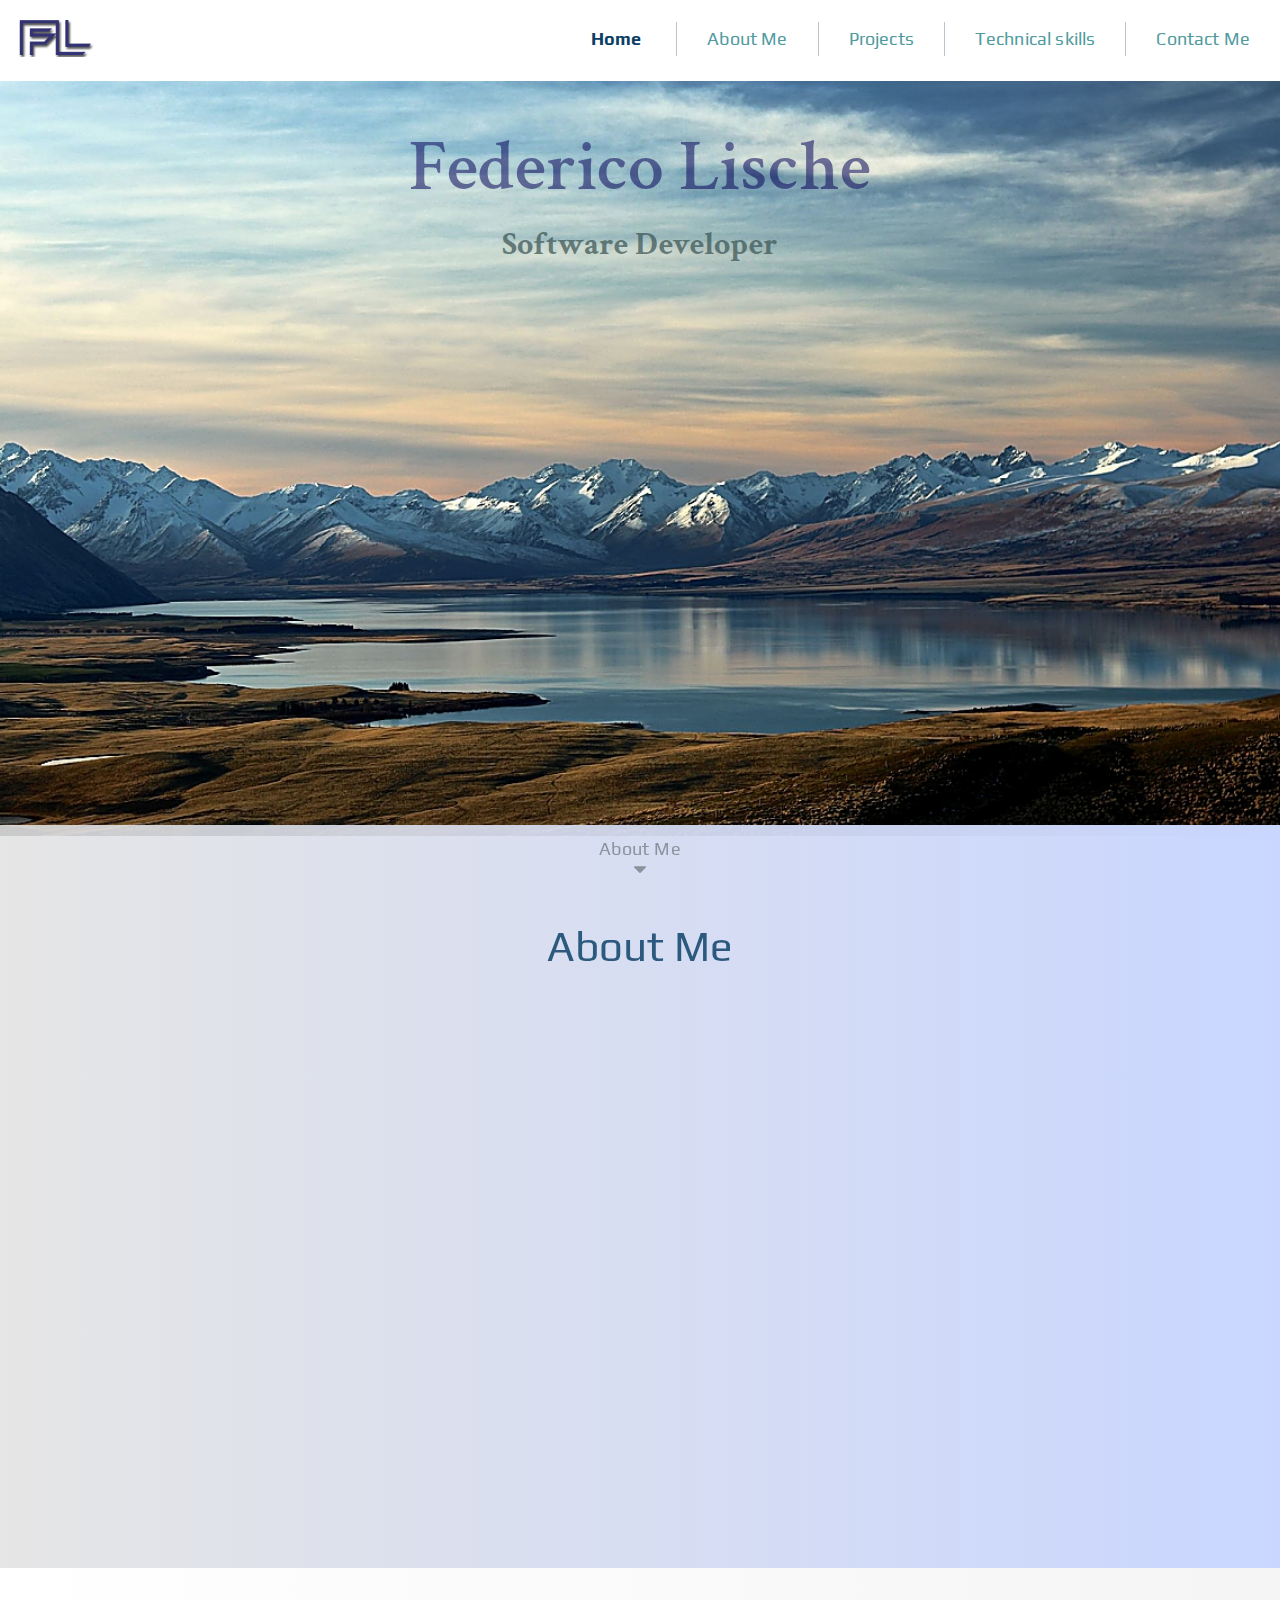
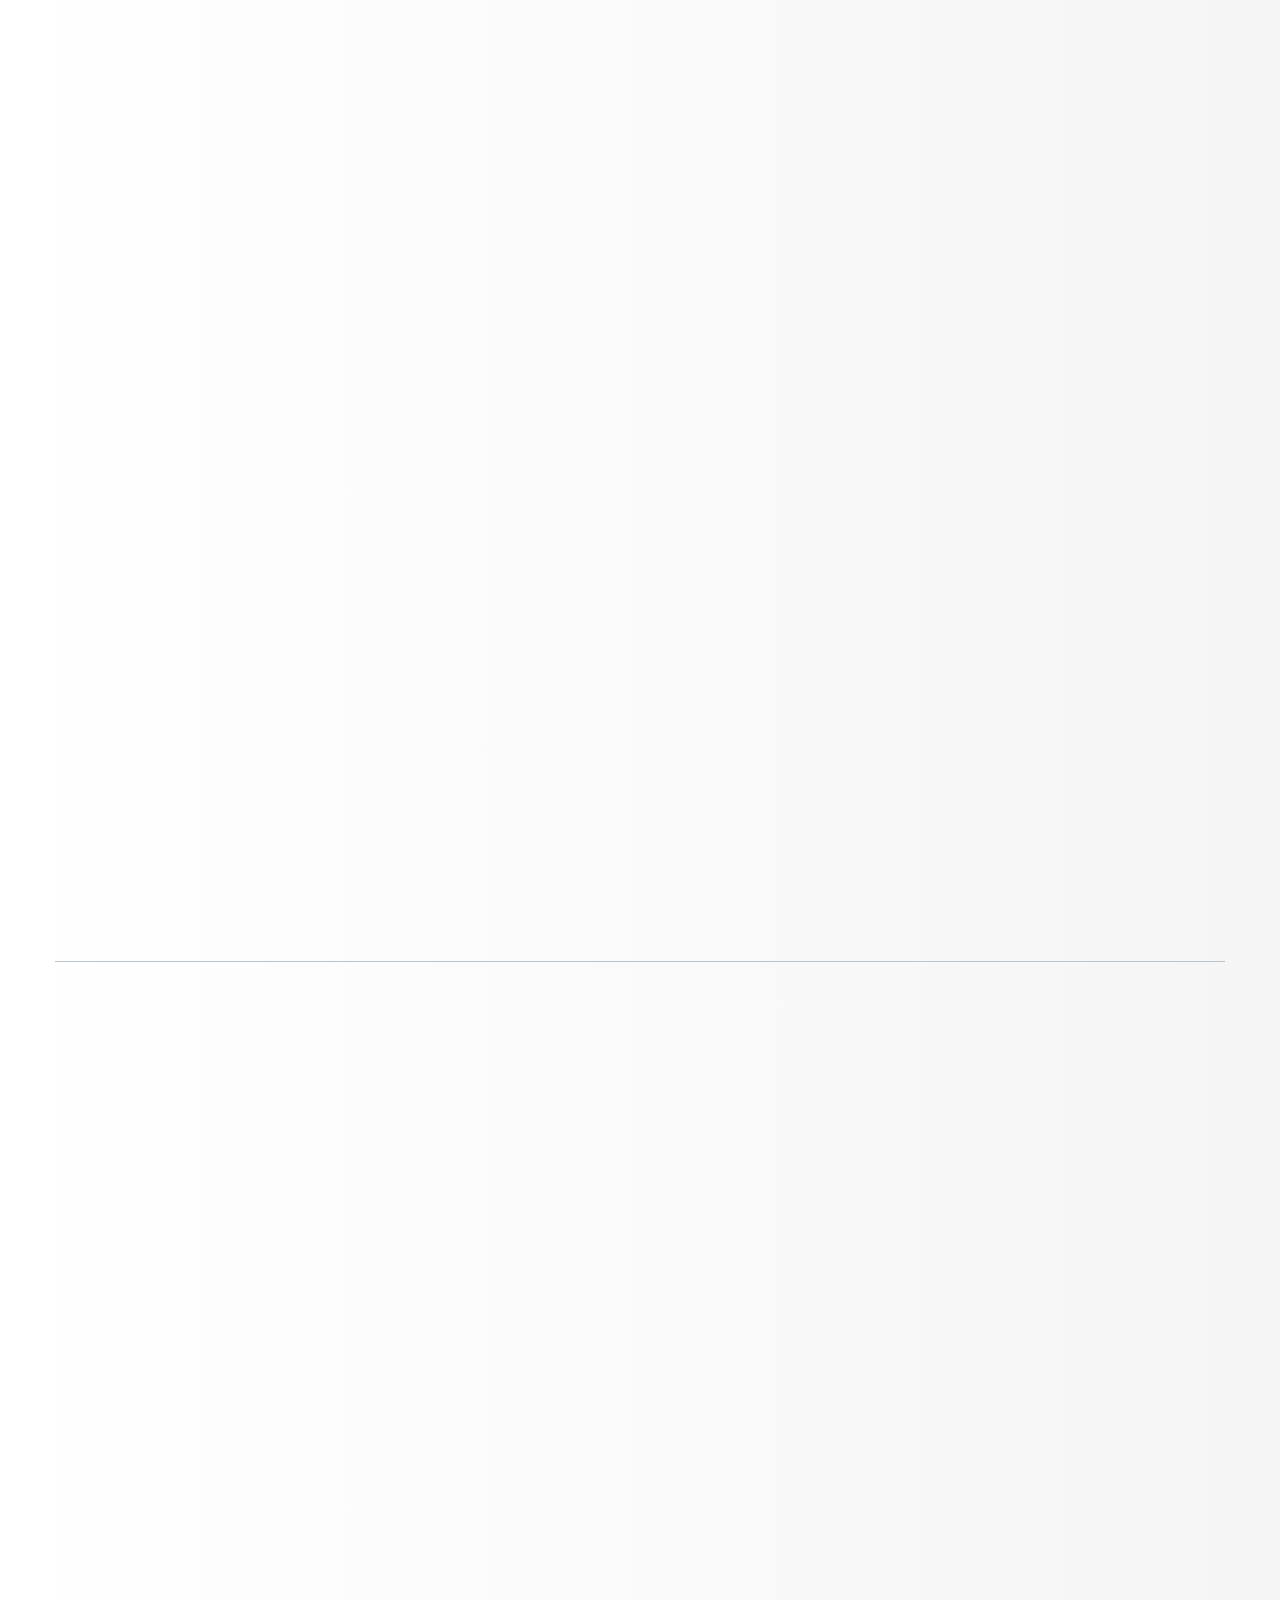
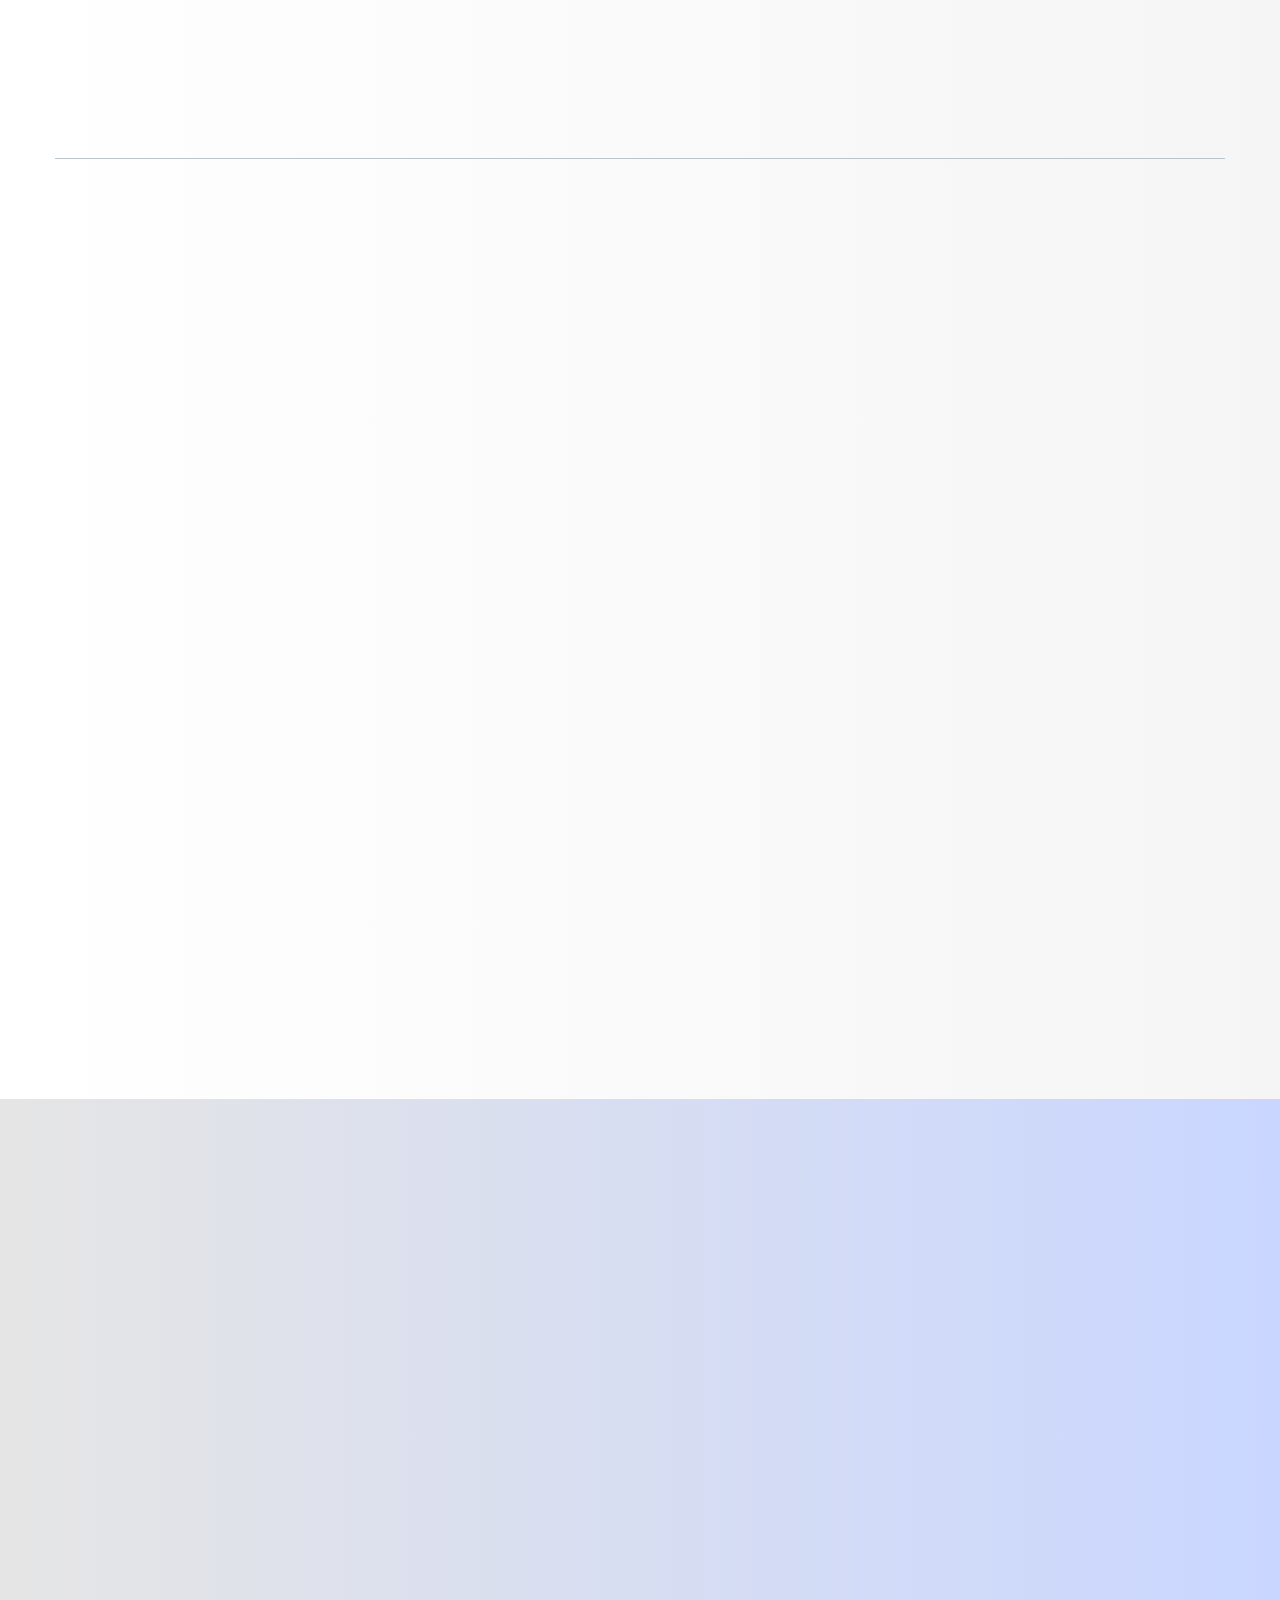
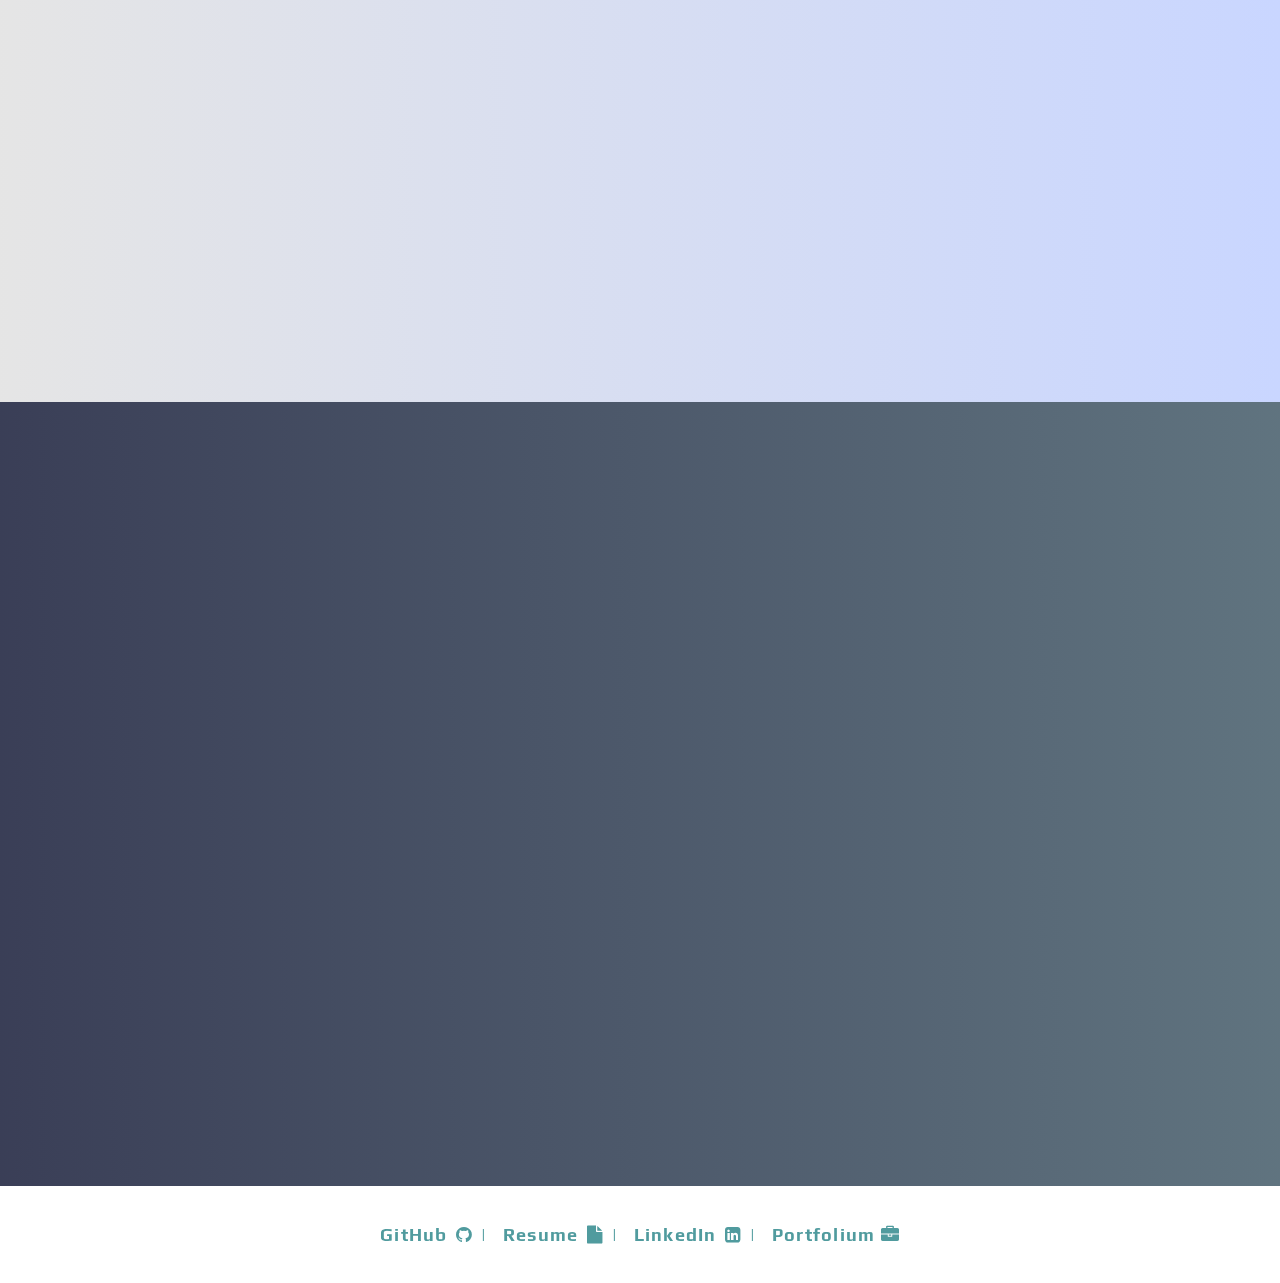
==== commit 92cf5a3f: "Merge pull request #66 from flische/dev" ====
--- a/index.html
+++ b/index.html
@@ -193,8 +193,10 @@
 									<p id="drone" class="text-center">This personal side project is a drone flight controller software that I created to fly my Tello Drone. The app is able to connect to my drone via my computer and send it flights commands as well as receive and display real-time telemetry data. 
 									</br>
 										Technologies used: JavaScript, ReactJS, Node.js, Socket.IO for web socket, Node-RED, Styled Components</p>
-									<p class="text-center on-hover"><a class="btn btn-dc btn-small btn-main-color" href="https://github.com/flische/drone-flight-controller" target="_blank">GitHub</a></p>
-									<p class="text-center on-hover"><a class="btn btn-dc btn-small btn-main-color" href="https://www.youtube.com/watch?v=lJQUjTincO0&feature=youtu.be" target="_blank">YouTube</a></p>
+									<p class="text-center on-hover">
+										<a class="btn btn-dc btn-small btn-main-color" href="https://github.com/flische/drone-flight-controller" target="_blank">GitHub</a> 
+										<a class="btn btn-dc btn-small btn-main-color" href="https://www.youtube.com/watch?v=lJQUjTincO0&feature=youtu.be" target="_blank">YouTube</a>
+									</p>
 									</br>
 								</div>
 								<div class="scrollimation fade-left"> 
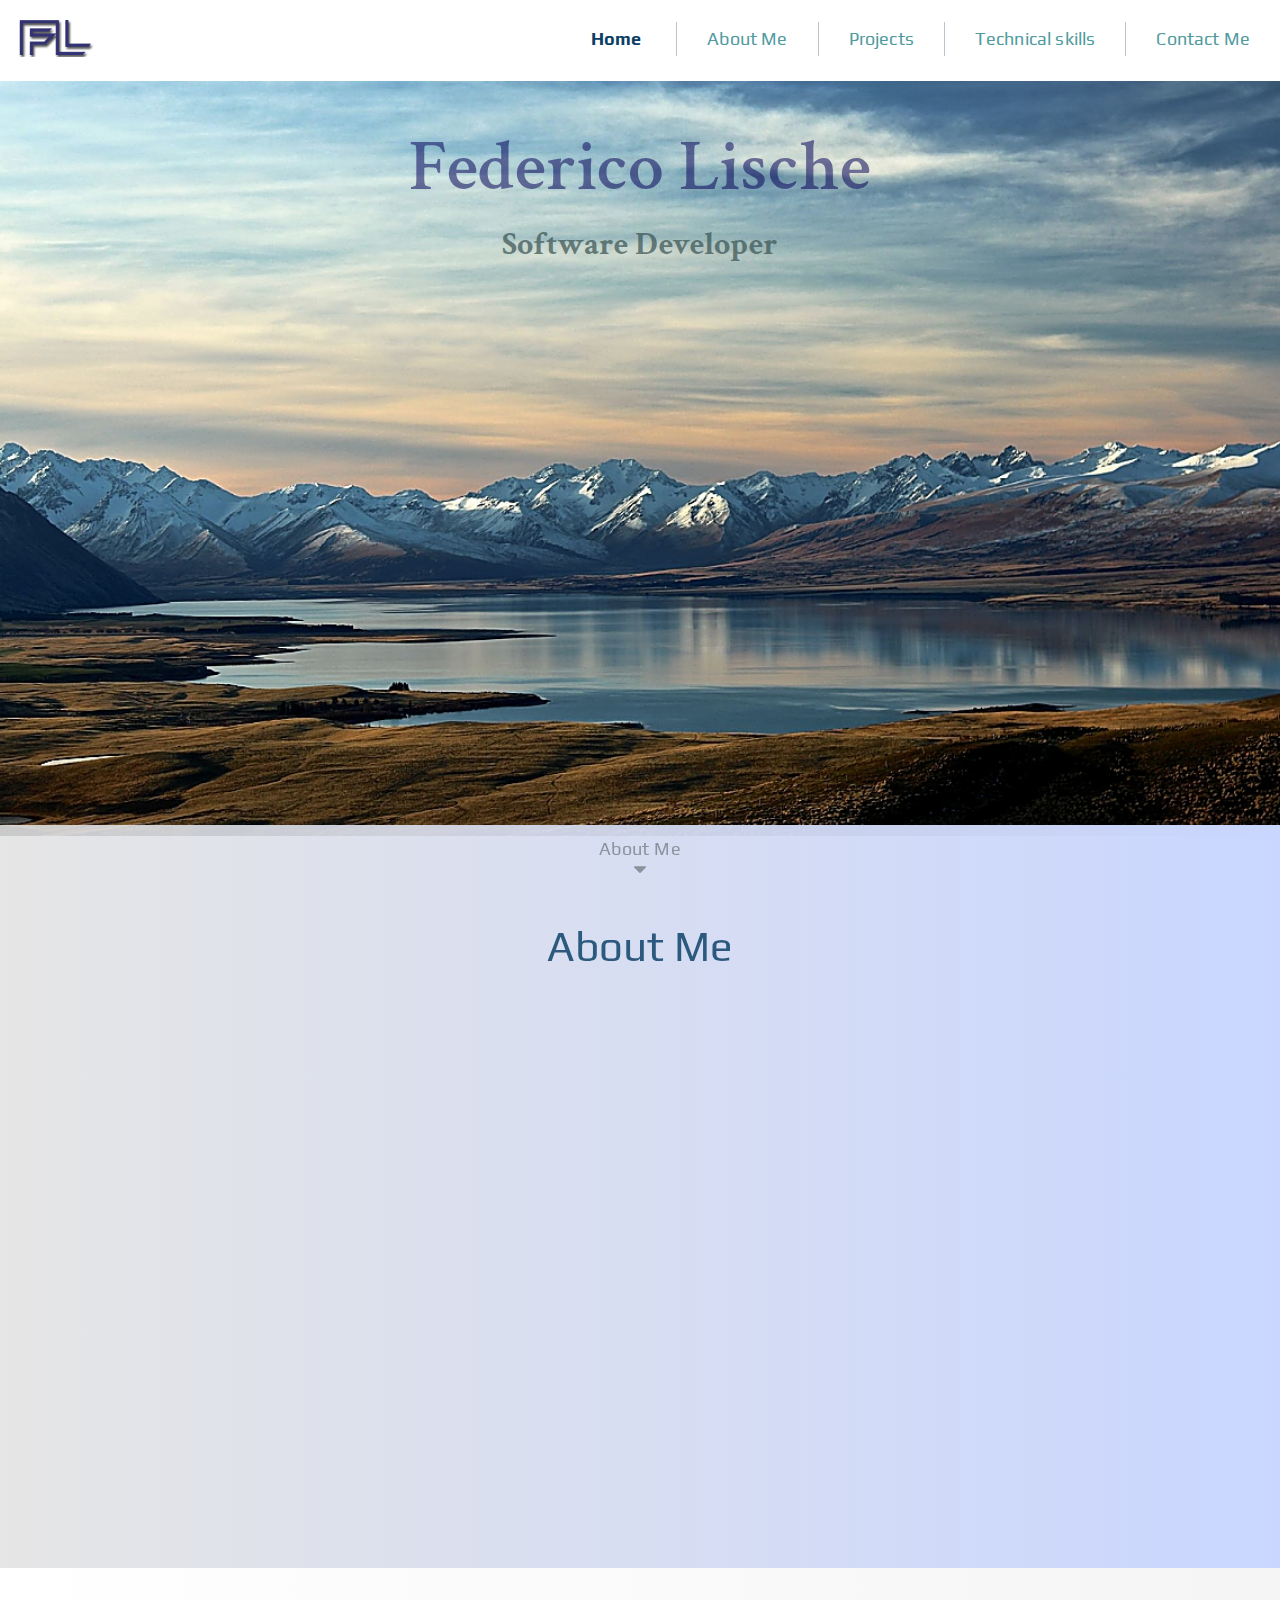
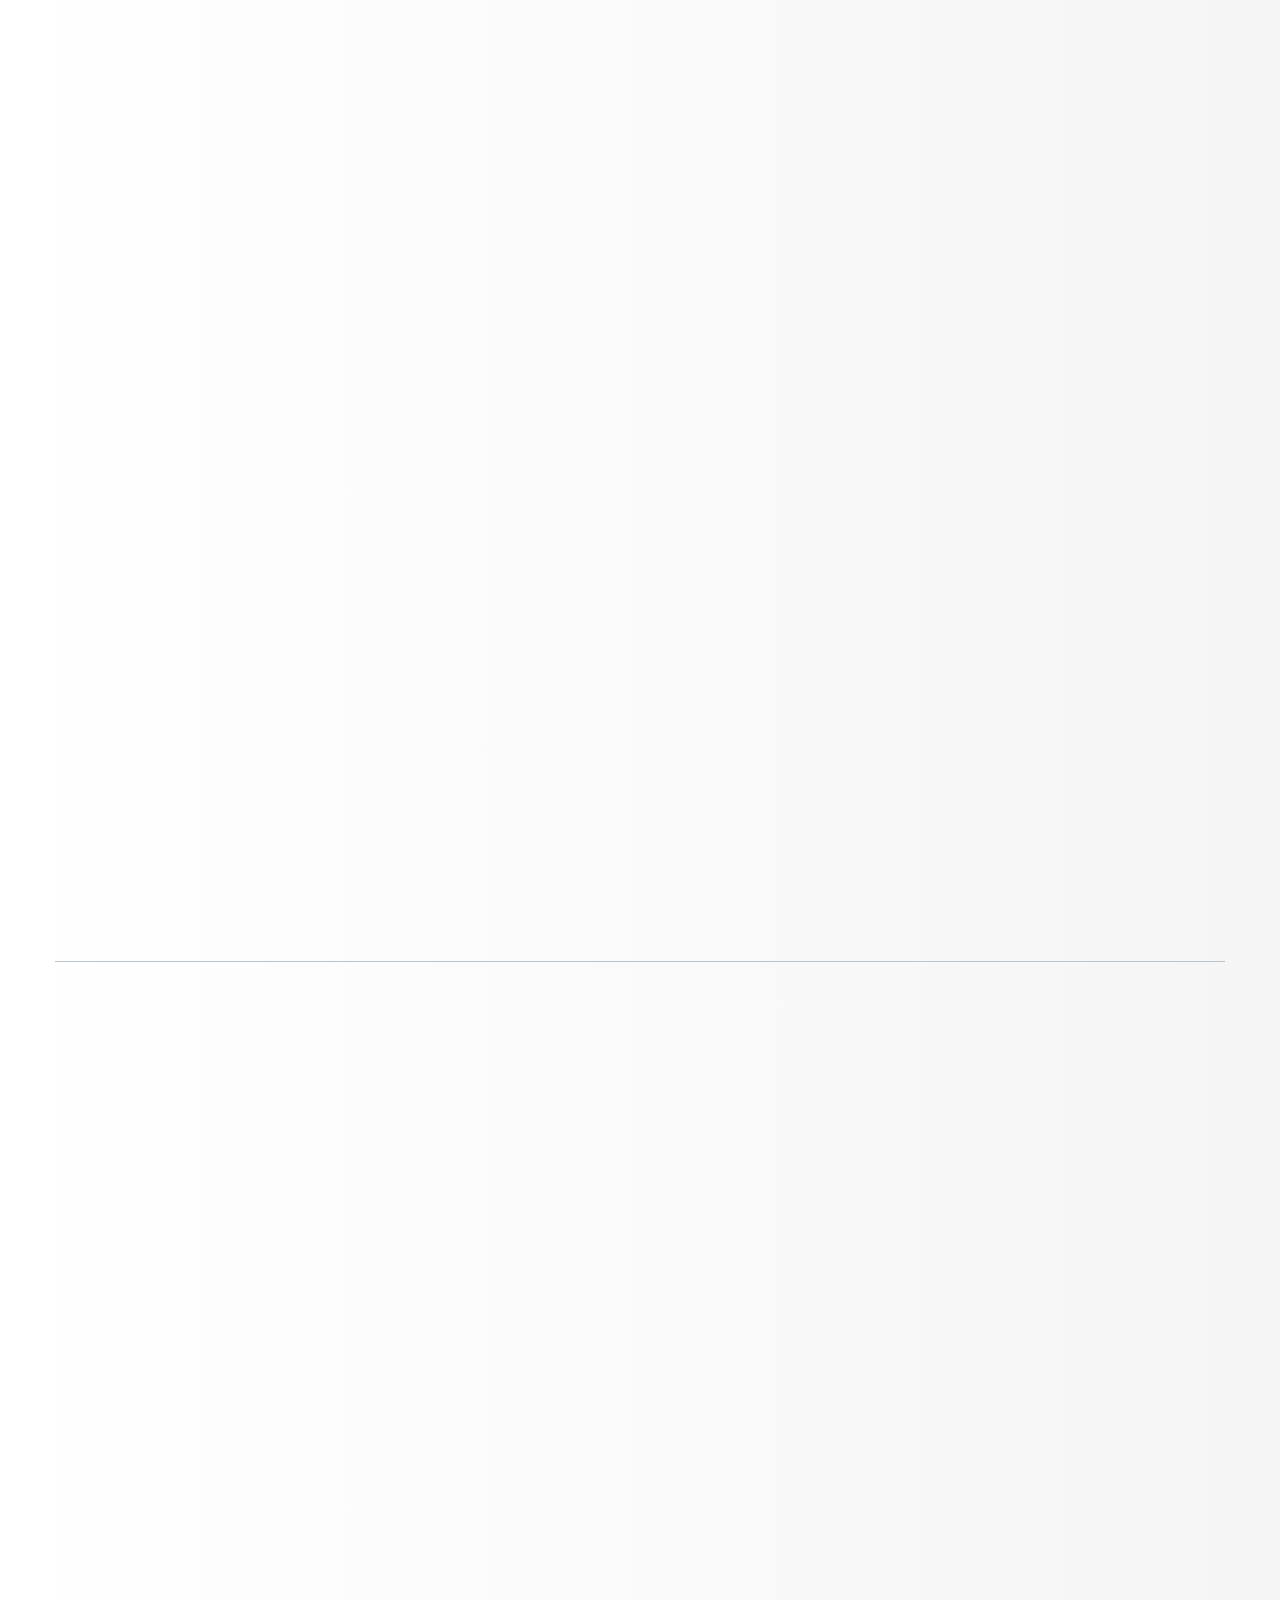
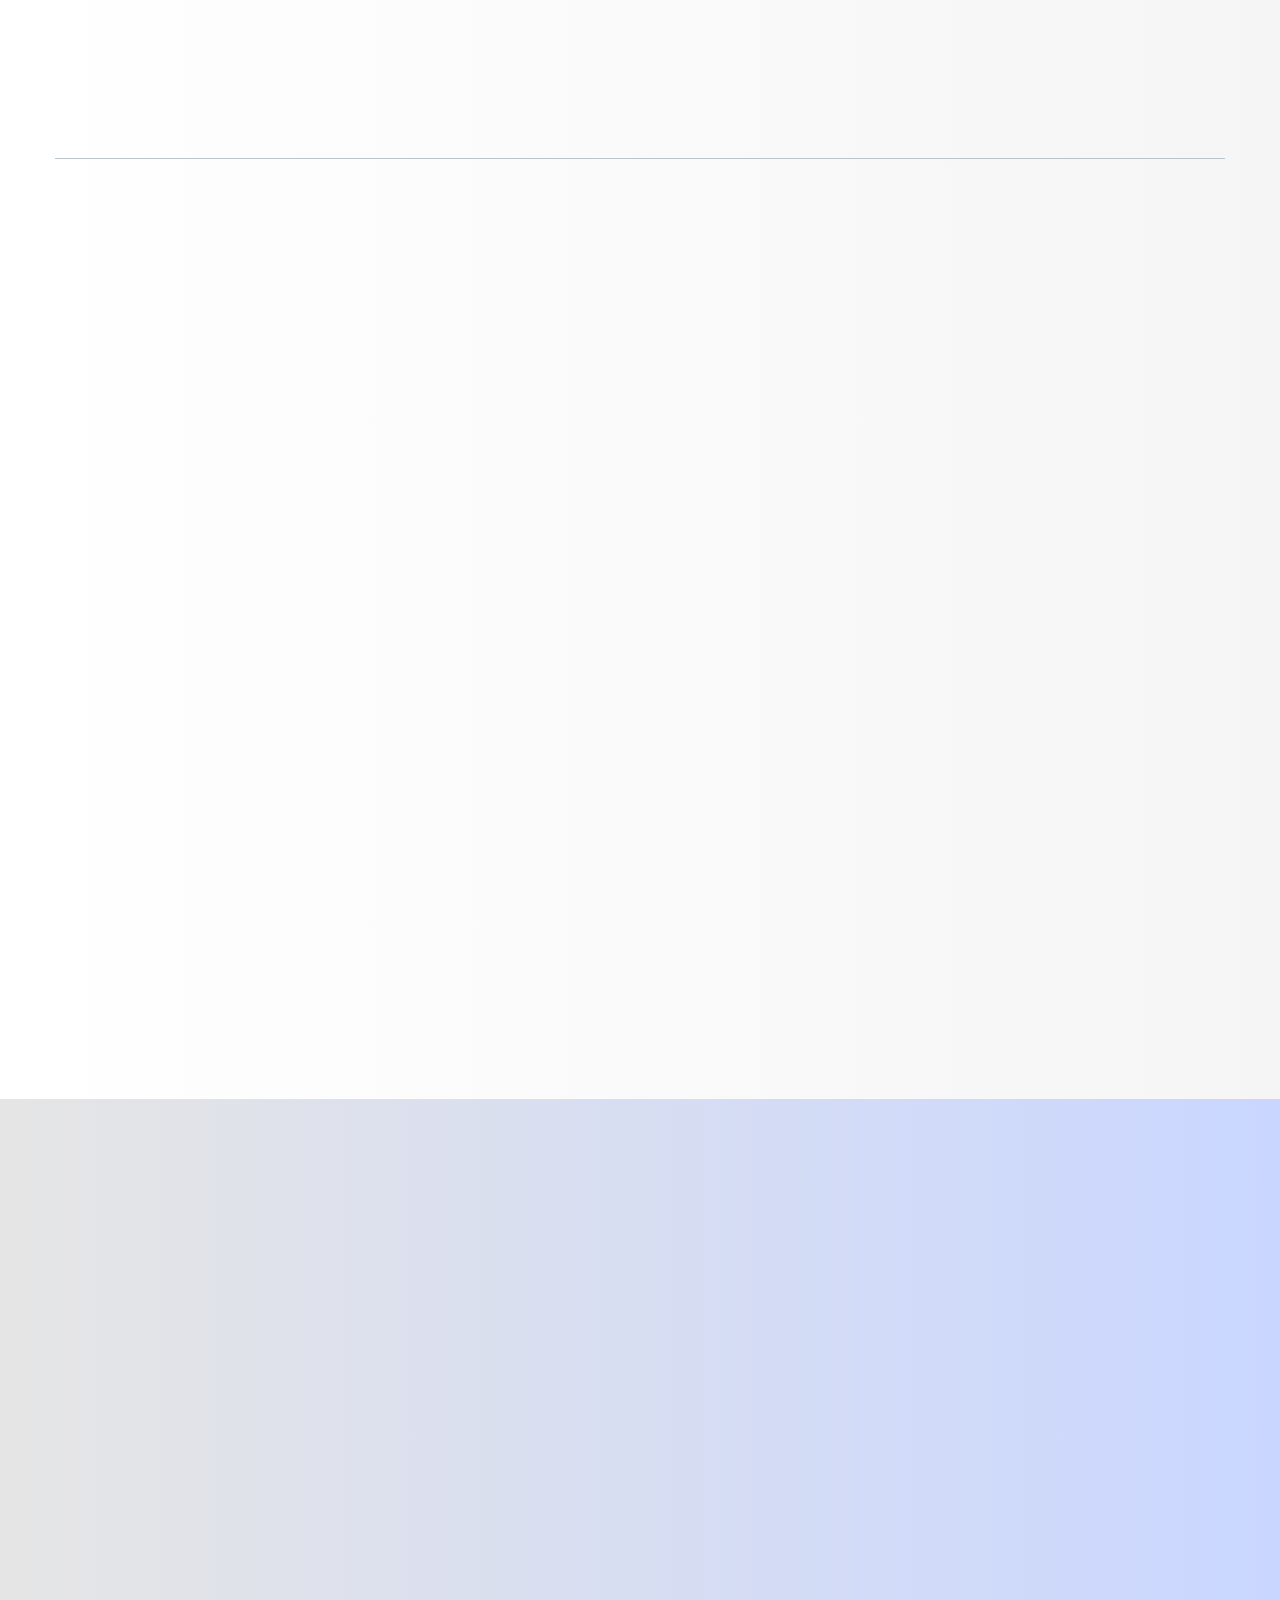
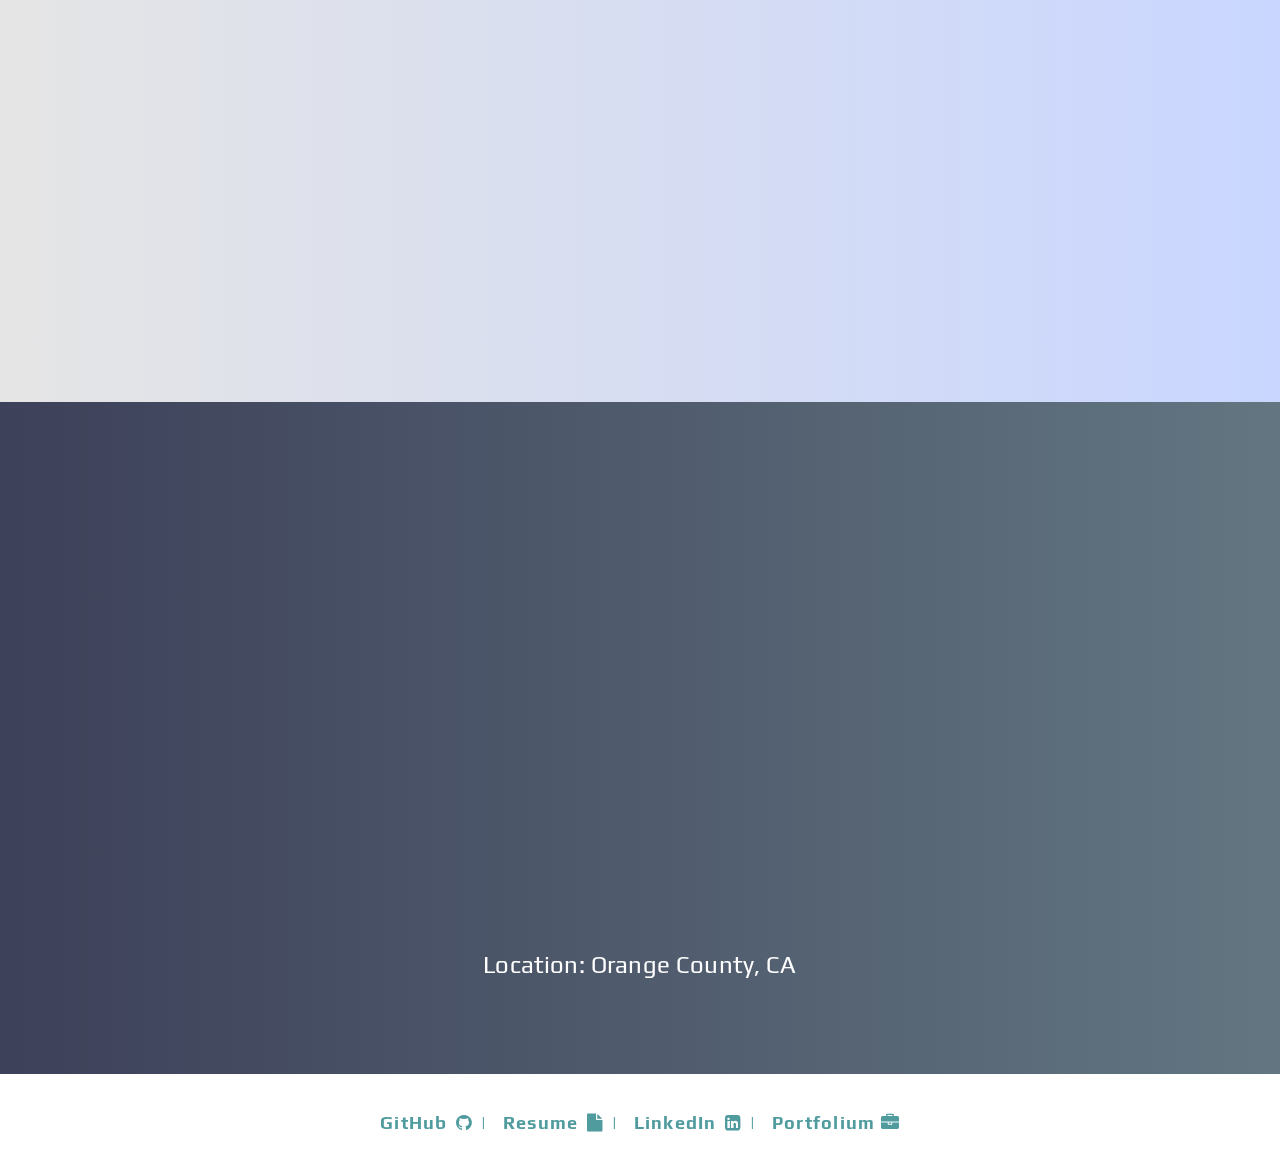
==== commit 9cd44923: "Merge pull request #70 from flische/contactForm" ====
--- a/index.html
+++ b/index.html
@@ -305,67 +305,72 @@
 				
 			<!-- ==============================================
 			CONTACT
-			=============================================== -->
-			<section id="contact" class="big-padding light-typo color-overlay">
+			=============================================== --> 
+			<section id="contact" class="light-typo color-overlay">
 			
 				<div class="container">
 				
 					<h1 class="section-title scrollimation fade-down">Contact Me<span class="main-color"></span></h1>
 					
 					<div class="row">
-						<div class="lead scrollimation fade-right">
-							<p class="text-center">I am currently available for work! <br/><br/>Feel free to contact me directly or just drop me a line below!</p>
+						<div class="lead scrollimation fade-right" id="contact-p">
+							<p class="text-center">I am currently available for work! <br/><br/>Feel free to contact me directly via one of the options below:</p>
+							<div class="text-center social-links"><br/>
+								<a id="contact-link" href="mailto:flische.dev@gmail.com" target="_blank"><i id="contact-link-icon" class="fa fa-envelope"> </i> </a>
+								<a id="contact-link" href="tel://+194975175149" target="_blank"><i id="contact-link-icon" class="fa fa-phone" alt="phone"> </i> </a>
+								<a id="contact-link" href="https://www.linkedin.com/in/flische" target="_blank"><i id="contact-link-icon" class="fa fa-fw fa-linkedin-square" alt="LinkedIn"> </i> </a>								
+								<br/><br/>
+							</br>
+							</div>
 						</div>
-						
+						<p>Location:  Orange County, CA</p>
 					</div>
 					<div class="row">
 					
 						<div class="col-sm-6 col-md-5 scrollimation fade-right">
 						
-							<p class="text-center"><br/><br/>Email: flische.dev@gmail.com<br/>
-							</br>Phone: 949.751.7549 <br/>
+							<!-- <p class="text-center"><br/><br/>
+								<a id="contact-link" href="mailto:flische.dev@gmail.com" target="_blank"><i class="fa fa-envelope"> </i> </a>
+								<a id="contact-link" href="tel://+194975175149" target="_blank"><i class="fa fa-phone" alt="phone"> </i> </a>
+								<a id="contact-link" href="https://www.linkedin.com/in/flische" target="_blank"><i class="fa fa-fw fa-linkedin-square" alt="LinkedIn"> </i> </a>
+								<br/>
 							</br>Location: Orange County, CA
-							</p>
+							</p> -->
 						
 						</div>
 					
 						<!--=== Contact Form ===-->
 
-						<form id="contact-form" class="col-sm-6 col-md-offset-1 scrollimation fade-left" action="php_mailer/mail_handler.php" method="post" novalidate>
+						<!-- <form id="contact-form" class="col-sm-6 col-md-offset-1 scrollimation fade-left" action="php_mailer/mail_handler.php" method="post" novalidate>
 							
 							<div class="form-group">
 								<div class="controls">
 									<input id="contact-name" name="name" class="form-control requiredField" type="text" data-error-empty="is required">
 									<label class="control-label" for="contact-name">Name</label>
 								</div>
-							</div><!-- End name input -->
+							</div>
 							
 							<div class="form-group">
 								<div class="controls">
 									<input id="contact-mail" name="email" class="form-control requiredField" type="email" data-error-empty="is required" data-error-invalid="is invalid">
 									<label class="control-label" for="contact-mail">Email</label>
 								</div>
-							</div><!-- End email input -->
+							</div>
 							
 							<div class="form-group">
 								<div class="controls">
 									<textarea id="contact-message" name="message" class="form-control requiredField" rows="2" data-error-empty="is required"></textarea>
 									<label class="control-label" for="contact-message">Message</label>
 								</div>
-							</div><!-- End textarea -->
-							
-						
+							</div>
 							<div class="buttonSubmit">
 									<button name="submit" type="submit" class="btn btn-outline-primary btn-main-color" alt="send message" data-error-message="Please fill the required fields" data-sending-message="Sending Message" 
 									data-ok-message="Your Message has been sent!"><i class="fa fa-paper-plane"></i> Send Message </button>
 							</div>
-							
 							<input type="hidden" name="submitted" id="submitted" value="true" />
-							
-						</form><!-- End contact-form -->
-						
-					</div>
-					
+						</form> -->
+
+					</div>
 				</div>
 			
 			</section>
--- a/assets/css/styles-5.css
+++ b/assets/css/styles-5.css
@@ -1033,7 +1033,7 @@
 
 #contact{
 	position: relative;
-	background: lightgray;
+	background: rgb(238, 233, 233);
 }
 
 .color-overlay:before{
@@ -1117,7 +1117,7 @@
 	font-size:18px;
 	line-height:24px;
 	font-weight:400;
-	color:#88949C;
+	color:rgb(179, 180, 181);
 	z-index: -1;
 	-webkit-transition: all .25s ease-out;
 	transition: all .25s ease-out;
@@ -1449,6 +1449,62 @@
 	-ms-transform: translateY(0px);
 	transform:translateY(0px);
 }
+
+#contact {
+	padding: 50px 0 50px 0;
+}
+
+#contact p {
+    font-size: 24px;
+    font-family: 'Play', sans-serif;
+    margin-bottom: 0;
+    text-align: center;
+}
+
+#contact-link {
+	margin: 0px 15px 0px 15px;
+	font-size: 28px;
+}
+
+#contact-link-icon {
+    font-size: 54px;
+    margin: 28px;
+}
+
+#contact a,
+#contact a:hover,
+#contact a:focus{
+	color:#509B9E !important;
+	/* font-family: 'Chakra Petch', sans-serif; */
+	font-family: 'Play', sans-serif !important;
+	text-decoration: none !important;
+	-webkit-transition:color .2s ease-out !important;
+	transition:color .2s ease-out !important;
+}
+
+#contact a:hover{
+	color:rgb(7, 41, 65) !important;
+}
+
+#contact a{
+	padding:10px;
+	font-size: 18px;
+	font-weight:900;
+	/* font-family: 'Chakra Petch', sans-serif; */
+	font-family: 'Play', sans-serif;
+	line-height:37px;
+	letter-spacing: .07em;
+	/* text-transform: uppercase; */
+}
+
+#contact .social-links a{
+	padding:10px 5px;
+}
+
+#contact #contact-link-icon{
+	padding: 0;
+}
+
 /*----------------------
 ---- Media Queries  ----
 ------------------------*/
@@ -2087,7 +2143,8 @@
 
 @media (max-width:415px){
 	p {
-		margin: 0px 10px 10px;
+		margin: 0px 20px 10px 20px;
+		word-break: break-word;
 	}
 	.big-padding{
 		padding:60px 0;
@@ -2130,6 +2187,18 @@
 		font-size: 21px;
 		font-weight: 400;
 		margin-bottom: -80px;
+	}
+
+	#contact p {
+		font-size: 18px;
+		font-family: 'Play', sans-serif;
+		margin-bottom: 0;
+		text-align: center;
+	}
+
+	#contact-link-icon {
+		font-size: 28px;
+		margin: 18px;
 	}
 	
 	.btn-dc{
@@ -2351,6 +2420,10 @@
 	}
 }
 
+@media (max-width) {
+
+}
+
 
 /* @media (min-width: 768px)
 ul {
